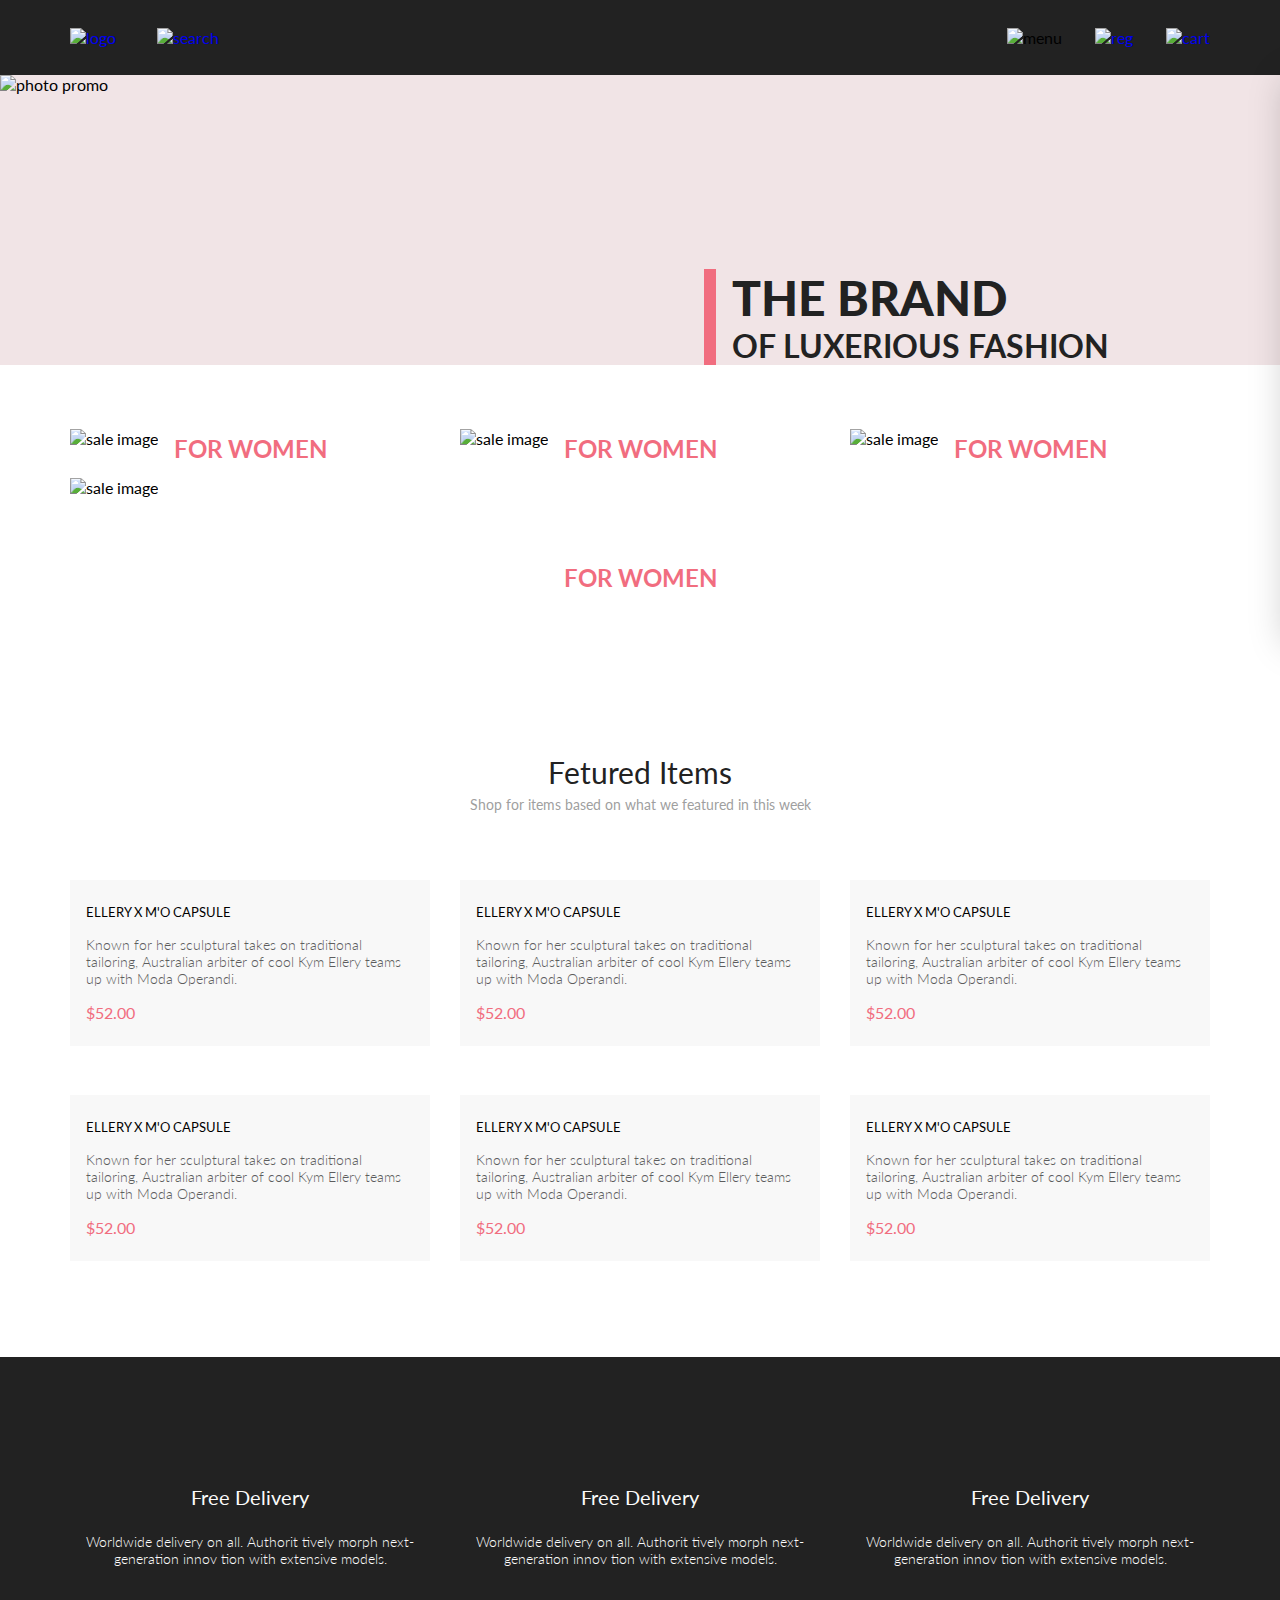
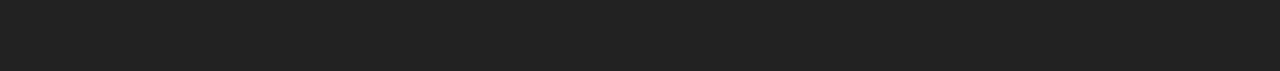
==== index.html @ c4e9d0b7 "Add files via upload" ====
<!DOCTYPE html>
<html lang="en">

<head>
    <link rel="preconnect" href="https://fonts.googleapis.com">
    <link rel="preconnect" href="https://fonts.gstatic.com" crossorigin>
    <link href="https://fonts.googleapis.com/css2?family=Lato:wght@300;400;700;900&display=swap" rel="stylesheet">
    <meta charset="UTF-8">
    <meta http-equiv="X-UA-Compatible" content="IE=edge">
    <meta name="viewport" content="width=device-width, initial-scale=1.0">
    <title>Document</title>
    <link rel="stylesheet" href="style.css">
</head>

<body>
    <div class="top">
        <header class="header center">
            <div class="header__left">
                <a href="index.html"><img src="img/logo.png" alt="logo"></a>
                <a href="#"><img src="img/search.svg" alt="search"></a>
            </div>
            <nav class="header__right">
                <label for="header__check"><img src="img/menu.svg" alt="menu"></label>
                <a class="header__link-site" href="registration.html"><img src="img/reg.svg" alt="reg"></a>
                <a class="header__link-site" href="cart.html"><img src="img/cart.svg" alt="cart"></a>
            </nav>
            <input class="header__checkbox" id="header__check" type="checkbox">
            <div class="mobile-menu">
                <div class="mobile-menu__link-site">
                    <a href="registration.html">
                        <svg width="29" height="29" viewBox="0 0 29 29" fill="none" xmlns="http://www.w3.org/2000/svg">
                            <path
                                d="M14.5 19.937C19 19.937 22.656 15.464 22.656 9.968C22.656 4.472 19 0 14.5 0C13.3631 0.0217413 12.2463 0.303398 11.2351 0.823397C10.2239 1.34339 9.34507 2.08794 8.66602 3C7.12663 4.99573 6.30819 7.45381 6.34399 9.974C6.34399 15.465 10 19.937 14.5 19.937ZM14.5 1.813C18 1.813 20.844 5.472 20.844 9.969C20.844 14.466 17.998 18.125 14.5 18.125C11.002 18.125 8.15603 14.465 8.15503 9.969C8.15403 5.473 11 1.813 14.5 1.813ZM20.844 18.125C20.6036 18.125 20.373 18.2205 20.203 18.3905C20.033 18.5605 19.9375 18.7911 19.9375 19.0315C19.9375 19.2719 20.033 19.5025 20.203 19.6725C20.373 19.8425 20.6036 19.938 20.844 19.938C22.526 19.9399 24.1386 20.6088 25.3279 21.7982C26.5172 22.9875 27.1861 24.6 27.188 26.282C27.1875 26.5221 27.0918 26.7523 26.922 26.9221C26.7522 27.0918 26.5221 27.1875 26.282 27.188H2.71997C2.47985 27.1875 2.24975 27.0918 2.07996 26.9221C1.91016 26.7523 1.81449 26.5221 1.81396 26.282C1.81608 24.6001 2.48517 22.9877 3.67444 21.7985C4.86371 20.6092 6.47608 19.9401 8.15796 19.938C8.39824 19.938 8.62868 19.8425 8.79858 19.6726C8.96849 19.5027 9.06396 19.2723 9.06396 19.032C9.06396 18.7917 8.96849 18.5613 8.79858 18.3914C8.62868 18.2215 8.39824 18.126 8.15796 18.126C5.99541 18.1279 3.92201 18.9875 2.39258 20.5164C0.863144 22.0453 0.00264777 24.1185 0 26.281C0.000794067 27.0019 0.287502 27.693 0.797241 28.2027C1.30698 28.7125 1.99811 28.9992 2.71899 29H26.282C27.0027 28.9989 27.6936 28.7121 28.2031 28.2024C28.7126 27.6927 28.9992 27.0017 29 26.281C28.9974 24.1187 28.1372 22.0457 26.6083 20.5168C25.0793 18.9878 23.0063 18.1276 20.844 18.125Z"
                                fill="black" />
                        </svg>
                    </a>
                    <a href="cart.html">
                        <svg width="32" height="29" viewBox="0 0 32 29" fill="none" xmlns="http://www.w3.org/2000/svg">
                            <path
                                d="M26.2009 29C25.5532 28.9738 24.9415 28.6948 24.4972 28.2227C24.0529 27.7506 23.8114 27.1232 23.8245 26.475C23.8376 25.8269 24.1043 25.2097 24.5673 24.7559C25.0303 24.3022 25.6527 24.048 26.301 24.048C26.9493 24.048 27.5717 24.3022 28.0347 24.7559C28.4977 25.2097 28.7644 25.8269 28.7775 26.475C28.7906 27.1232 28.549 27.7506 28.1047 28.2227C27.6604 28.6948 27.0488 28.9738 26.401 29H26.2009ZM6.75293 26.32C6.75293 25.79 6.91011 25.2718 7.20459 24.8311C7.49907 24.3904 7.91764 24.0469 8.40735 23.844C8.89705 23.6412 9.43594 23.5881 9.95581 23.6915C10.4757 23.7949 10.9532 24.0502 11.328 24.425C11.7028 24.7998 11.9581 25.2773 12.0615 25.7972C12.1649 26.317 12.1118 26.8559 11.9089 27.3456C11.7061 27.8353 11.3626 28.2539 10.9219 28.5483C10.4812 28.8428 9.96304 29 9.43298 29C9.08087 29.0003 8.73212 28.9311 8.40674 28.7966C8.08136 28.662 7.78569 28.4646 7.53662 28.2158C7.28755 27.9669 7.09001 27.6713 6.9552 27.3461C6.82039 27.0208 6.75098 26.6721 6.75098 26.32H6.75293ZM10.553 20.686C10.2935 20.6868 10.0409 20.6024 9.83411 20.4457C9.62727 20.2891 9.47758 20.0689 9.40796 19.819L4.57495 2.36401H1.18201C0.868521 2.36401 0.567859 2.23947 0.346191 2.01781C0.124523 1.79614 0 1.49549 0 1.18201C0 0.868519 0.124523 0.567873 0.346191 0.346205C0.567859 0.124537 0.868521 5.81268e-06 1.18201 5.81268e-06H5.46301C5.7225 -0.00080736 5.97504 0.0837201 6.18176 0.240568C6.38848 0.397416 6.53784 0.617884 6.60693 0.868006L11.4399 18.323H24.6179L29.001 8.27501H14.401C14.2428 8.27961 14.0854 8.25242 13.9379 8.19507C13.7904 8.13771 13.6559 8.05134 13.5424 7.94108C13.4288 7.83082 13.3386 7.69891 13.277 7.55315C13.2154 7.40739 13.1836 7.25075 13.1836 7.0925C13.1836 6.93426 13.2154 6.77762 13.277 6.63186C13.3386 6.4861 13.4288 6.35419 13.5424 6.24393C13.6559 6.13367 13.7904 6.0473 13.9379 5.98994C14.0854 5.93259 14.2428 5.90541 14.401 5.91001H30.814C31.0097 5.90996 31.2022 5.95866 31.3744 6.05172C31.5465 6.14478 31.6928 6.27926 31.7999 6.44301C31.9078 6.60729 31.9734 6.79569 31.9908 6.99145C32.0083 7.18721 31.9771 7.38424 31.9 7.565L26.495 19.977C26.4026 20.1876 26.251 20.3668 26.0585 20.4927C25.866 20.6186 25.641 20.6858 25.411 20.686H10.553Z"
                                fill="black" />
                        </svg>

                    </a>
                </div>
                <h3 class="mobile-menu__heading">MENU</h3>
                <div class="mobile-menu__box">
                    <div class="mobile-menu__item">
                        <a href="catalog.html" class="mobile-menu__title">MAN</a>
                        <ul class="mobile-menu__list">
                            <li><a class="mobile-menu__link" href="#">Accessories</a></li>
                            <li><a class="mobile-menu__link" href="#">Bags</a></li>
                            <li><a class="mobile-menu__link" href="#">Denim</a></li>
                            <li><a class="mobile-menu__link" href="#">T-Shirts</a></li>
                        </ul>
                    </div>
                    <div class="mobile-menu__item">
                        <a href="catalog.html" class="mobile-menu__title">WOMAN</a>
                        <ul class="mobile-menu__list">
                            <li><a class="mobile-menu__link" href="">Accessories</a></li>
                            <li><a class="mobile-menu__link" href="">Bags</a></li>
                            <li><a class="mobile-menu__link" href="">Denim</a></li>
                            <li><a class="mobile-menu__link" href="">T-Shirts</a></li>
                        </ul>
                    </div>
                    <div class="mobile-menu__item">
                        <a href="catalog.html" class="mobile-menu__title">KIDS</a>
                        <ul class="mobile-menu__list">
                            <li><a class="mobile-menu__link" href="">Accessories</a></li>
                            <li><a class="mobile-menu__link" href="">Bags</a></li>
                            <li><a class="mobile-menu__link" href="">Denim</a></li>
                            <li><a class="mobile-menu__link" href="">T-Shirts</a></li>
                        </ul>
                    </div>
                </div>
            </div>
        </header>
        <section class="promo">
            <div class="promo__img">
                <img src="img/promo.png" alt="photo promo">
            </div>
            <div class="promo__content">
                <div class="promo__info">
                    <h1 class="promo__title">THE BRAND</h1>
                    <h2 class="promo__heading">OF LUXERIOUS FASHION</h2>
                </div>
            </div>
        </section>
        <section class="sale center">
            <div class="sale__item">
                <img src="img/si1.jpg" alt="sale image">
                <div class="sale__content">
                    <p class="sale__text">30% OFF</p>
                    <h3 class="sale__heading">FOR WOMEN</h3>
                </div>
            </div>
            <div class="sale__item">
                <img src="img/si2.jpg" alt="sale image">
                <div class="sale__content">
                    <p class="sale__text">30% OFF</p>
                    <h3 class="sale__heading">FOR WOMEN</h3>
                </div>
            </div>
            <div class="sale__item">
                <img src="img/si3.jpg" alt="sale image">
                <div class="sale__content">
                    <p class="sale__text">30% OFF</p>
                    <h3 class="sale__heading">FOR WOMEN</h3>
                </div>
            </div>
            <div class="sale__item sale__item_big">
                <img src="img/sibig.jpg" alt="sale image">
                <div class="sale__content">
                    <p class="sale__text">30% OFF</p>
                    <h3 class="sale__heading">FOR WOMEN</h3>
                </div>
            </div>
        </section>
        <section class="product-box center">
            <h2 class="product-box__heading">Fetured Items</h2>
            <p class="product-box__text">Shop for items based on what we featured in this week</p>
            <div class="product-box__content">
                <div class="product">
                    <img class="product__img" src="img/product1.jpg" alt="">
                    <div class="product__content">
                        <a href="product.html" class="product__heading">ELLERY X M'O CAPSULE</a>
                        <p class="product__text">Known for her sculptural takes on traditional tailoring, Australian
                            arbiter
                            of cool Kym Ellery teams up with Moda Operandi.</p>
                        <p class="product__price">$52.00</p>
                    </div>
                    <a href="#" class="product__add"><svg width="27" height="25" viewBox="0 0 27 25" fill="none"
                            xmlns="http://www.w3.org/2000/svg">
                            <path
                                d="M21.9509 23.2667H21.8386C21.2294 23.2667 20.7177 22.7671 20.6735 22.1294C20.629 21.4607 21.1175 20.8785 21.7626 20.8346C21.788 20.8329 21.8145 20.832 21.8405 20.832C22.4575 20.832 22.9743 21.3219 23.0201 21.9487C23.0319 22.1971 22.9914 22.5514 22.736 22.8439L22.73 22.8507L22.7242 22.8575C22.5275 23.0912 22.2607 23.2321 21.9509 23.2667ZM8.21887 23.2604C7.5683 23.2604 7.03906 22.7174 7.03906 22.05C7.03906 21.3832 7.5683 20.8406 8.21887 20.8406C8.86945 20.8406 9.39868 21.3832 9.39868 22.05C9.39868 22.7174 8.86945 23.2604 8.21887 23.2604Z"
                                fill="white" />
                            <path
                                d="M21.876 22.2662C21.921 22.2549 21.9423 22.2339 21.96 22.2129C21.9678 22.2037 21.9756 22.1946 21.9835 22.1855C22.02 22.1438 22.0233 22.0553 22.0224 22.0105C22.0092 21.9044 21.9185 21.8315 21.8412 21.8315C21.8375 21.8315 21.8336 21.8317 21.8312 21.8318C21.7531 21.8372 21.6653 21.9409 21.6719 22.0625C21.6813 22.1793 21.7675 22.2662 21.8392 22.2662H21.876ZM8.21954 22.2599C8.31873 22.2599 8.39935 22.1655 8.39935 22.0496C8.39935 21.9341 8.31873 21.8401 8.21954 21.8401C8.12042 21.8401 8.03973 21.9341 8.03973 22.0496C8.03973 22.1655 8.12042 22.2599 8.21954 22.2599ZM21.9995 24.2662C21.9517 24.2662 21.8878 24.2662 21.8392 24.2662C20.7017 24.2662 19.7567 23.3545 19.6765 22.198C19.5964 20.9929 20.4937 19.9183 21.6953 19.8364C21.7441 19.8331 21.7928 19.8315 21.8412 19.8315C22.9799 19.8315 23.9413 20.7324 24.019 21.8884C24.0505 22.4915 23.8741 23.0612 23.4898 23.5012C23.1055 23.9575 22.5764 24.2177 21.9995 24.2662ZM8.21954 24.2599C7.01532 24.2599 6.03973 23.2709 6.03973 22.0496C6.03973 20.8291 7.01532 19.8401 8.21954 19.8401C9.42371 19.8401 10.3994 20.8291 10.3994 22.0496C10.3994 23.2709 9.42371 24.2599 8.21954 24.2599ZM21.1984 17.3938H9.13306C8.70013 17.3938 8.31586 17.1005 8.20331 16.6775L4.27753 2.24768H1.52173C0.993408 2.24768 0.560547 1.80859 0.560547 1.27039C0.560547 0.733032 0.993408 0.292969 1.52173 0.292969H4.99933C5.43134 0.292969 5.81561 0.586304 5.9281 1.01025L9.85394 15.4391H20.5576L24.1144 7.13379H12.2578C11.7286 7.13379 11.2957 6.69373 11.2957 6.15649C11.2957 5.61914 11.7286 5.17908 12.2578 5.17908H25.5886C25.9091 5.17908 26.2141 5.34192 26.3896 5.61914C26.566 5.89539 26.5984 6.23743 26.4697 6.547L22.0795 16.807C21.9193 17.1653 21.5827 17.3938 21.1984 17.3938Z"
                                fill="white" />
                            <path
                                d="M21.876 22.2662C21.921 22.2549 21.9423 22.2339 21.96 22.2129C21.9678 22.2037 21.9756 22.1946 21.9835 22.1855C22.02 22.1438 22.0233 22.0553 22.0224 22.0105C22.0092 21.9044 21.9185 21.8315 21.8412 21.8315C21.8375 21.8315 21.8336 21.8317 21.8312 21.8318C21.7531 21.8372 21.6653 21.9409 21.6719 22.0625C21.6813 22.1793 21.7675 22.2662 21.8392 22.2662H21.876ZM8.21954 22.2599C8.31873 22.2599 8.39935 22.1655 8.39935 22.0496C8.39935 21.9341 8.31873 21.8401 8.21954 21.8401C8.12042 21.8401 8.03973 21.9341 8.03973 22.0496C8.03973 22.1655 8.12042 22.2599 8.21954 22.2599ZM21.9995 24.2662C21.9517 24.2662 21.8878 24.2662 21.8392 24.2662C20.7017 24.2662 19.7567 23.3545 19.6765 22.198C19.5964 20.9929 20.4937 19.9183 21.6953 19.8364C21.7441 19.8331 21.7928 19.8315 21.8412 19.8315C22.9799 19.8315 23.9413 20.7324 24.019 21.8884C24.0505 22.4915 23.8741 23.0612 23.4898 23.5012C23.1055 23.9575 22.5764 24.2177 21.9995 24.2662ZM8.21954 24.2599C7.01532 24.2599 6.03973 23.2709 6.03973 22.0496C6.03973 20.8291 7.01532 19.8401 8.21954 19.8401C9.42371 19.8401 10.3994 20.8291 10.3994 22.0496C10.3994 23.2709 9.42371 24.2599 8.21954 24.2599ZM21.1984 17.3938H9.13306C8.70013 17.3938 8.31586 17.1005 8.20331 16.6775L4.27753 2.24768H1.52173C0.993408 2.24768 0.560547 1.80859 0.560547 1.27039C0.560547 0.733032 0.993408 0.292969 1.52173 0.292969H4.99933C5.43134 0.292969 5.81561 0.586304 5.9281 1.01025L9.85394 15.4391H20.5576L24.1144 7.13379H12.2578C11.7286 7.13379 11.2957 6.69373 11.2957 6.15649C11.2957 5.61914 11.7286 5.17908 12.2578 5.17908H25.5886C25.9091 5.17908 26.2141 5.34192 26.3896 5.61914C26.566 5.89539 26.5984 6.23743 26.4697 6.547L22.0795 16.807C21.9193 17.1653 21.5827 17.3938 21.1984 17.3938Z"
                                fill="white" />
                        </svg>
                        Add to Cart</a>
                </div>
                <div class="product">
                    <img class="product__img" src="img/product1.jpg" alt="">
                    <div class="product__content">
                        <a href="product.html" class="product__heading">ELLERY X M'O CAPSULE</a>
                        <p class="product__text">Known for her sculptural takes on traditional tailoring, Australian
                            arbiter
                            of cool Kym Ellery teams up with Moda Operandi.</p>
                        <p class="product__price">$52.00</p>
                    </div>
                    <a href="#" class="product__add"><svg width="27" height="25" viewBox="0 0 27 25" fill="none"
                            xmlns="http://www.w3.org/2000/svg">
                            <path
                                d="M21.9509 23.2667H21.8386C21.2294 23.2667 20.7177 22.7671 20.6735 22.1294C20.629 21.4607 21.1175 20.8785 21.7626 20.8346C21.788 20.8329 21.8145 20.832 21.8405 20.832C22.4575 20.832 22.9743 21.3219 23.0201 21.9487C23.0319 22.1971 22.9914 22.5514 22.736 22.8439L22.73 22.8507L22.7242 22.8575C22.5275 23.0912 22.2607 23.2321 21.9509 23.2667ZM8.21887 23.2604C7.5683 23.2604 7.03906 22.7174 7.03906 22.05C7.03906 21.3832 7.5683 20.8406 8.21887 20.8406C8.86945 20.8406 9.39868 21.3832 9.39868 22.05C9.39868 22.7174 8.86945 23.2604 8.21887 23.2604Z"
                                fill="white" />
                            <path
                                d="M21.876 22.2662C21.921 22.2549 21.9423 22.2339 21.96 22.2129C21.9678 22.2037 21.9756 22.1946 21.9835 22.1855C22.02 22.1438 22.0233 22.0553 22.0224 22.0105C22.0092 21.9044 21.9185 21.8315 21.8412 21.8315C21.8375 21.8315 21.8336 21.8317 21.8312 21.8318C21.7531 21.8372 21.6653 21.9409 21.6719 22.0625C21.6813 22.1793 21.7675 22.2662 21.8392 22.2662H21.876ZM8.21954 22.2599C8.31873 22.2599 8.39935 22.1655 8.39935 22.0496C8.39935 21.9341 8.31873 21.8401 8.21954 21.8401C8.12042 21.8401 8.03973 21.9341 8.03973 22.0496C8.03973 22.1655 8.12042 22.2599 8.21954 22.2599ZM21.9995 24.2662C21.9517 24.2662 21.8878 24.2662 21.8392 24.2662C20.7017 24.2662 19.7567 23.3545 19.6765 22.198C19.5964 20.9929 20.4937 19.9183 21.6953 19.8364C21.7441 19.8331 21.7928 19.8315 21.8412 19.8315C22.9799 19.8315 23.9413 20.7324 24.019 21.8884C24.0505 22.4915 23.8741 23.0612 23.4898 23.5012C23.1055 23.9575 22.5764 24.2177 21.9995 24.2662ZM8.21954 24.2599C7.01532 24.2599 6.03973 23.2709 6.03973 22.0496C6.03973 20.8291 7.01532 19.8401 8.21954 19.8401C9.42371 19.8401 10.3994 20.8291 10.3994 22.0496C10.3994 23.2709 9.42371 24.2599 8.21954 24.2599ZM21.1984 17.3938H9.13306C8.70013 17.3938 8.31586 17.1005 8.20331 16.6775L4.27753 2.24768H1.52173C0.993408 2.24768 0.560547 1.80859 0.560547 1.27039C0.560547 0.733032 0.993408 0.292969 1.52173 0.292969H4.99933C5.43134 0.292969 5.81561 0.586304 5.9281 1.01025L9.85394 15.4391H20.5576L24.1144 7.13379H12.2578C11.7286 7.13379 11.2957 6.69373 11.2957 6.15649C11.2957 5.61914 11.7286 5.17908 12.2578 5.17908H25.5886C25.9091 5.17908 26.2141 5.34192 26.3896 5.61914C26.566 5.89539 26.5984 6.23743 26.4697 6.547L22.0795 16.807C21.9193 17.1653 21.5827 17.3938 21.1984 17.3938Z"
                                fill="white" />
                            <path
                                d="M21.876 22.2662C21.921 22.2549 21.9423 22.2339 21.96 22.2129C21.9678 22.2037 21.9756 22.1946 21.9835 22.1855C22.02 22.1438 22.0233 22.0553 22.0224 22.0105C22.0092 21.9044 21.9185 21.8315 21.8412 21.8315C21.8375 21.8315 21.8336 21.8317 21.8312 21.8318C21.7531 21.8372 21.6653 21.9409 21.6719 22.0625C21.6813 22.1793 21.7675 22.2662 21.8392 22.2662H21.876ZM8.21954 22.2599C8.31873 22.2599 8.39935 22.1655 8.39935 22.0496C8.39935 21.9341 8.31873 21.8401 8.21954 21.8401C8.12042 21.8401 8.03973 21.9341 8.03973 22.0496C8.03973 22.1655 8.12042 22.2599 8.21954 22.2599ZM21.9995 24.2662C21.9517 24.2662 21.8878 24.2662 21.8392 24.2662C20.7017 24.2662 19.7567 23.3545 19.6765 22.198C19.5964 20.9929 20.4937 19.9183 21.6953 19.8364C21.7441 19.8331 21.7928 19.8315 21.8412 19.8315C22.9799 19.8315 23.9413 20.7324 24.019 21.8884C24.0505 22.4915 23.8741 23.0612 23.4898 23.5012C23.1055 23.9575 22.5764 24.2177 21.9995 24.2662ZM8.21954 24.2599C7.01532 24.2599 6.03973 23.2709 6.03973 22.0496C6.03973 20.8291 7.01532 19.8401 8.21954 19.8401C9.42371 19.8401 10.3994 20.8291 10.3994 22.0496C10.3994 23.2709 9.42371 24.2599 8.21954 24.2599ZM21.1984 17.3938H9.13306C8.70013 17.3938 8.31586 17.1005 8.20331 16.6775L4.27753 2.24768H1.52173C0.993408 2.24768 0.560547 1.80859 0.560547 1.27039C0.560547 0.733032 0.993408 0.292969 1.52173 0.292969H4.99933C5.43134 0.292969 5.81561 0.586304 5.9281 1.01025L9.85394 15.4391H20.5576L24.1144 7.13379H12.2578C11.7286 7.13379 11.2957 6.69373 11.2957 6.15649C11.2957 5.61914 11.7286 5.17908 12.2578 5.17908H25.5886C25.9091 5.17908 26.2141 5.34192 26.3896 5.61914C26.566 5.89539 26.5984 6.23743 26.4697 6.547L22.0795 16.807C21.9193 17.1653 21.5827 17.3938 21.1984 17.3938Z"
                                fill="white" />
                        </svg>
                        Add to Cart</a>
                </div>
                <div class="product">
                    <img class="product__img" src="img/product1.jpg" alt="">
                    <div class="product__content">
                        <a href="product.html" class="product__heading">ELLERY X M'O CAPSULE</a>
                        <p class="product__text">Known for her sculptural takes on traditional tailoring, Australian
                            arbiter
                            of cool Kym Ellery teams up with Moda Operandi.</p>
                        <p class="product__price">$52.00</p>
                    </div>
                    <a href="#" class="product__add"><svg width="27" height="25" viewBox="0 0 27 25" fill="none"
                            xmlns="http://www.w3.org/2000/svg">
                            <path
                                d="M21.9509 23.2667H21.8386C21.2294 23.2667 20.7177 22.7671 20.6735 22.1294C20.629 21.4607 21.1175 20.8785 21.7626 20.8346C21.788 20.8329 21.8145 20.832 21.8405 20.832C22.4575 20.832 22.9743 21.3219 23.0201 21.9487C23.0319 22.1971 22.9914 22.5514 22.736 22.8439L22.73 22.8507L22.7242 22.8575C22.5275 23.0912 22.2607 23.2321 21.9509 23.2667ZM8.21887 23.2604C7.5683 23.2604 7.03906 22.7174 7.03906 22.05C7.03906 21.3832 7.5683 20.8406 8.21887 20.8406C8.86945 20.8406 9.39868 21.3832 9.39868 22.05C9.39868 22.7174 8.86945 23.2604 8.21887 23.2604Z"
                                fill="white" />
                            <path
                                d="M21.876 22.2662C21.921 22.2549 21.9423 22.2339 21.96 22.2129C21.9678 22.2037 21.9756 22.1946 21.9835 22.1855C22.02 22.1438 22.0233 22.0553 22.0224 22.0105C22.0092 21.9044 21.9185 21.8315 21.8412 21.8315C21.8375 21.8315 21.8336 21.8317 21.8312 21.8318C21.7531 21.8372 21.6653 21.9409 21.6719 22.0625C21.6813 22.1793 21.7675 22.2662 21.8392 22.2662H21.876ZM8.21954 22.2599C8.31873 22.2599 8.39935 22.1655 8.39935 22.0496C8.39935 21.9341 8.31873 21.8401 8.21954 21.8401C8.12042 21.8401 8.03973 21.9341 8.03973 22.0496C8.03973 22.1655 8.12042 22.2599 8.21954 22.2599ZM21.9995 24.2662C21.9517 24.2662 21.8878 24.2662 21.8392 24.2662C20.7017 24.2662 19.7567 23.3545 19.6765 22.198C19.5964 20.9929 20.4937 19.9183 21.6953 19.8364C21.7441 19.8331 21.7928 19.8315 21.8412 19.8315C22.9799 19.8315 23.9413 20.7324 24.019 21.8884C24.0505 22.4915 23.8741 23.0612 23.4898 23.5012C23.1055 23.9575 22.5764 24.2177 21.9995 24.2662ZM8.21954 24.2599C7.01532 24.2599 6.03973 23.2709 6.03973 22.0496C6.03973 20.8291 7.01532 19.8401 8.21954 19.8401C9.42371 19.8401 10.3994 20.8291 10.3994 22.0496C10.3994 23.2709 9.42371 24.2599 8.21954 24.2599ZM21.1984 17.3938H9.13306C8.70013 17.3938 8.31586 17.1005 8.20331 16.6775L4.27753 2.24768H1.52173C0.993408 2.24768 0.560547 1.80859 0.560547 1.27039C0.560547 0.733032 0.993408 0.292969 1.52173 0.292969H4.99933C5.43134 0.292969 5.81561 0.586304 5.9281 1.01025L9.85394 15.4391H20.5576L24.1144 7.13379H12.2578C11.7286 7.13379 11.2957 6.69373 11.2957 6.15649C11.2957 5.61914 11.7286 5.17908 12.2578 5.17908H25.5886C25.9091 5.17908 26.2141 5.34192 26.3896 5.61914C26.566 5.89539 26.5984 6.23743 26.4697 6.547L22.0795 16.807C21.9193 17.1653 21.5827 17.3938 21.1984 17.3938Z"
                                fill="white" />
                            <path
                                d="M21.876 22.2662C21.921 22.2549 21.9423 22.2339 21.96 22.2129C21.9678 22.2037 21.9756 22.1946 21.9835 22.1855C22.02 22.1438 22.0233 22.0553 22.0224 22.0105C22.0092 21.9044 21.9185 21.8315 21.8412 21.8315C21.8375 21.8315 21.8336 21.8317 21.8312 21.8318C21.7531 21.8372 21.6653 21.9409 21.6719 22.0625C21.6813 22.1793 21.7675 22.2662 21.8392 22.2662H21.876ZM8.21954 22.2599C8.31873 22.2599 8.39935 22.1655 8.39935 22.0496C8.39935 21.9341 8.31873 21.8401 8.21954 21.8401C8.12042 21.8401 8.03973 21.9341 8.03973 22.0496C8.03973 22.1655 8.12042 22.2599 8.21954 22.2599ZM21.9995 24.2662C21.9517 24.2662 21.8878 24.2662 21.8392 24.2662C20.7017 24.2662 19.7567 23.3545 19.6765 22.198C19.5964 20.9929 20.4937 19.9183 21.6953 19.8364C21.7441 19.8331 21.7928 19.8315 21.8412 19.8315C22.9799 19.8315 23.9413 20.7324 24.019 21.8884C24.0505 22.4915 23.8741 23.0612 23.4898 23.5012C23.1055 23.9575 22.5764 24.2177 21.9995 24.2662ZM8.21954 24.2599C7.01532 24.2599 6.03973 23.2709 6.03973 22.0496C6.03973 20.8291 7.01532 19.8401 8.21954 19.8401C9.42371 19.8401 10.3994 20.8291 10.3994 22.0496C10.3994 23.2709 9.42371 24.2599 8.21954 24.2599ZM21.1984 17.3938H9.13306C8.70013 17.3938 8.31586 17.1005 8.20331 16.6775L4.27753 2.24768H1.52173C0.993408 2.24768 0.560547 1.80859 0.560547 1.27039C0.560547 0.733032 0.993408 0.292969 1.52173 0.292969H4.99933C5.43134 0.292969 5.81561 0.586304 5.9281 1.01025L9.85394 15.4391H20.5576L24.1144 7.13379H12.2578C11.7286 7.13379 11.2957 6.69373 11.2957 6.15649C11.2957 5.61914 11.7286 5.17908 12.2578 5.17908H25.5886C25.9091 5.17908 26.2141 5.34192 26.3896 5.61914C26.566 5.89539 26.5984 6.23743 26.4697 6.547L22.0795 16.807C21.9193 17.1653 21.5827 17.3938 21.1984 17.3938Z"
                                fill="white" />
                        </svg>
                        Add to Cart</a>
                </div>
                <div class="product">
                    <img class="product__img" src="img/product1.jpg" alt="">
                    <div class="product__content">
                        <a href="product.html" class="product__heading">ELLERY X M'O CAPSULE</a>
                        <p class="product__text">Known for her sculptural takes on traditional tailoring, Australian
                            arbiter
                            of cool Kym Ellery teams up with Moda Operandi.</p>
                        <p class="product__price">$52.00</p>
                    </div>
                    <a href="#" class="product__add"><svg width="27" height="25" viewBox="0 0 27 25" fill="none"
                            xmlns="http://www.w3.org/2000/svg">
                            <path
                                d="M21.9509 23.2667H21.8386C21.2294 23.2667 20.7177 22.7671 20.6735 22.1294C20.629 21.4607 21.1175 20.8785 21.7626 20.8346C21.788 20.8329 21.8145 20.832 21.8405 20.832C22.4575 20.832 22.9743 21.3219 23.0201 21.9487C23.0319 22.1971 22.9914 22.5514 22.736 22.8439L22.73 22.8507L22.7242 22.8575C22.5275 23.0912 22.2607 23.2321 21.9509 23.2667ZM8.21887 23.2604C7.5683 23.2604 7.03906 22.7174 7.03906 22.05C7.03906 21.3832 7.5683 20.8406 8.21887 20.8406C8.86945 20.8406 9.39868 21.3832 9.39868 22.05C9.39868 22.7174 8.86945 23.2604 8.21887 23.2604Z"
                                fill="white" />
                            <path
                                d="M21.876 22.2662C21.921 22.2549 21.9423 22.2339 21.96 22.2129C21.9678 22.2037 21.9756 22.1946 21.9835 22.1855C22.02 22.1438 22.0233 22.0553 22.0224 22.0105C22.0092 21.9044 21.9185 21.8315 21.8412 21.8315C21.8375 21.8315 21.8336 21.8317 21.8312 21.8318C21.7531 21.8372 21.6653 21.9409 21.6719 22.0625C21.6813 22.1793 21.7675 22.2662 21.8392 22.2662H21.876ZM8.21954 22.2599C8.31873 22.2599 8.39935 22.1655 8.39935 22.0496C8.39935 21.9341 8.31873 21.8401 8.21954 21.8401C8.12042 21.8401 8.03973 21.9341 8.03973 22.0496C8.03973 22.1655 8.12042 22.2599 8.21954 22.2599ZM21.9995 24.2662C21.9517 24.2662 21.8878 24.2662 21.8392 24.2662C20.7017 24.2662 19.7567 23.3545 19.6765 22.198C19.5964 20.9929 20.4937 19.9183 21.6953 19.8364C21.7441 19.8331 21.7928 19.8315 21.8412 19.8315C22.9799 19.8315 23.9413 20.7324 24.019 21.8884C24.0505 22.4915 23.8741 23.0612 23.4898 23.5012C23.1055 23.9575 22.5764 24.2177 21.9995 24.2662ZM8.21954 24.2599C7.01532 24.2599 6.03973 23.2709 6.03973 22.0496C6.03973 20.8291 7.01532 19.8401 8.21954 19.8401C9.42371 19.8401 10.3994 20.8291 10.3994 22.0496C10.3994 23.2709 9.42371 24.2599 8.21954 24.2599ZM21.1984 17.3938H9.13306C8.70013 17.3938 8.31586 17.1005 8.20331 16.6775L4.27753 2.24768H1.52173C0.993408 2.24768 0.560547 1.80859 0.560547 1.27039C0.560547 0.733032 0.993408 0.292969 1.52173 0.292969H4.99933C5.43134 0.292969 5.81561 0.586304 5.9281 1.01025L9.85394 15.4391H20.5576L24.1144 7.13379H12.2578C11.7286 7.13379 11.2957 6.69373 11.2957 6.15649C11.2957 5.61914 11.7286 5.17908 12.2578 5.17908H25.5886C25.9091 5.17908 26.2141 5.34192 26.3896 5.61914C26.566 5.89539 26.5984 6.23743 26.4697 6.547L22.0795 16.807C21.9193 17.1653 21.5827 17.3938 21.1984 17.3938Z"
                                fill="white" />
                            <path
                                d="M21.876 22.2662C21.921 22.2549 21.9423 22.2339 21.96 22.2129C21.9678 22.2037 21.9756 22.1946 21.9835 22.1855C22.02 22.1438 22.0233 22.0553 22.0224 22.0105C22.0092 21.9044 21.9185 21.8315 21.8412 21.8315C21.8375 21.8315 21.8336 21.8317 21.8312 21.8318C21.7531 21.8372 21.6653 21.9409 21.6719 22.0625C21.6813 22.1793 21.7675 22.2662 21.8392 22.2662H21.876ZM8.21954 22.2599C8.31873 22.2599 8.39935 22.1655 8.39935 22.0496C8.39935 21.9341 8.31873 21.8401 8.21954 21.8401C8.12042 21.8401 8.03973 21.9341 8.03973 22.0496C8.03973 22.1655 8.12042 22.2599 8.21954 22.2599ZM21.9995 24.2662C21.9517 24.2662 21.8878 24.2662 21.8392 24.2662C20.7017 24.2662 19.7567 23.3545 19.6765 22.198C19.5964 20.9929 20.4937 19.9183 21.6953 19.8364C21.7441 19.8331 21.7928 19.8315 21.8412 19.8315C22.9799 19.8315 23.9413 20.7324 24.019 21.8884C24.0505 22.4915 23.8741 23.0612 23.4898 23.5012C23.1055 23.9575 22.5764 24.2177 21.9995 24.2662ZM8.21954 24.2599C7.01532 24.2599 6.03973 23.2709 6.03973 22.0496C6.03973 20.8291 7.01532 19.8401 8.21954 19.8401C9.42371 19.8401 10.3994 20.8291 10.3994 22.0496C10.3994 23.2709 9.42371 24.2599 8.21954 24.2599ZM21.1984 17.3938H9.13306C8.70013 17.3938 8.31586 17.1005 8.20331 16.6775L4.27753 2.24768H1.52173C0.993408 2.24768 0.560547 1.80859 0.560547 1.27039C0.560547 0.733032 0.993408 0.292969 1.52173 0.292969H4.99933C5.43134 0.292969 5.81561 0.586304 5.9281 1.01025L9.85394 15.4391H20.5576L24.1144 7.13379H12.2578C11.7286 7.13379 11.2957 6.69373 11.2957 6.15649C11.2957 5.61914 11.7286 5.17908 12.2578 5.17908H25.5886C25.9091 5.17908 26.2141 5.34192 26.3896 5.61914C26.566 5.89539 26.5984 6.23743 26.4697 6.547L22.0795 16.807C21.9193 17.1653 21.5827 17.3938 21.1984 17.3938Z"
                                fill="white" />
                        </svg>
                        Add to Cart</a>
                </div>
                <div class="product">
                    <img class="product__img" src="img/product1.jpg" alt="">
                    <div class="product__content">
                        <a href="product.html" class="product__heading">ELLERY X M'O CAPSULE</a>
                        <p class="product__text">Known for her sculptural takes on traditional tailoring, Australian
                            arbiter
                            of cool Kym Ellery teams up with Moda Operandi.</p>
                        <p class="product__price">$52.00</p>
                    </div>
                    <a href="#" class="product__add"><svg width="27" height="25" viewBox="0 0 27 25" fill="none"
                            xmlns="http://www.w3.org/2000/svg">
                            <path
                                d="M21.9509 23.2667H21.8386C21.2294 23.2667 20.7177 22.7671 20.6735 22.1294C20.629 21.4607 21.1175 20.8785 21.7626 20.8346C21.788 20.8329 21.8145 20.832 21.8405 20.832C22.4575 20.832 22.9743 21.3219 23.0201 21.9487C23.0319 22.1971 22.9914 22.5514 22.736 22.8439L22.73 22.8507L22.7242 22.8575C22.5275 23.0912 22.2607 23.2321 21.9509 23.2667ZM8.21887 23.2604C7.5683 23.2604 7.03906 22.7174 7.03906 22.05C7.03906 21.3832 7.5683 20.8406 8.21887 20.8406C8.86945 20.8406 9.39868 21.3832 9.39868 22.05C9.39868 22.7174 8.86945 23.2604 8.21887 23.2604Z"
                                fill="white" />
                            <path
                                d="M21.876 22.2662C21.921 22.2549 21.9423 22.2339 21.96 22.2129C21.9678 22.2037 21.9756 22.1946 21.9835 22.1855C22.02 22.1438 22.0233 22.0553 22.0224 22.0105C22.0092 21.9044 21.9185 21.8315 21.8412 21.8315C21.8375 21.8315 21.8336 21.8317 21.8312 21.8318C21.7531 21.8372 21.6653 21.9409 21.6719 22.0625C21.6813 22.1793 21.7675 22.2662 21.8392 22.2662H21.876ZM8.21954 22.2599C8.31873 22.2599 8.39935 22.1655 8.39935 22.0496C8.39935 21.9341 8.31873 21.8401 8.21954 21.8401C8.12042 21.8401 8.03973 21.9341 8.03973 22.0496C8.03973 22.1655 8.12042 22.2599 8.21954 22.2599ZM21.9995 24.2662C21.9517 24.2662 21.8878 24.2662 21.8392 24.2662C20.7017 24.2662 19.7567 23.3545 19.6765 22.198C19.5964 20.9929 20.4937 19.9183 21.6953 19.8364C21.7441 19.8331 21.7928 19.8315 21.8412 19.8315C22.9799 19.8315 23.9413 20.7324 24.019 21.8884C24.0505 22.4915 23.8741 23.0612 23.4898 23.5012C23.1055 23.9575 22.5764 24.2177 21.9995 24.2662ZM8.21954 24.2599C7.01532 24.2599 6.03973 23.2709 6.03973 22.0496C6.03973 20.8291 7.01532 19.8401 8.21954 19.8401C9.42371 19.8401 10.3994 20.8291 10.3994 22.0496C10.3994 23.2709 9.42371 24.2599 8.21954 24.2599ZM21.1984 17.3938H9.13306C8.70013 17.3938 8.31586 17.1005 8.20331 16.6775L4.27753 2.24768H1.52173C0.993408 2.24768 0.560547 1.80859 0.560547 1.27039C0.560547 0.733032 0.993408 0.292969 1.52173 0.292969H4.99933C5.43134 0.292969 5.81561 0.586304 5.9281 1.01025L9.85394 15.4391H20.5576L24.1144 7.13379H12.2578C11.7286 7.13379 11.2957 6.69373 11.2957 6.15649C11.2957 5.61914 11.7286 5.17908 12.2578 5.17908H25.5886C25.9091 5.17908 26.2141 5.34192 26.3896 5.61914C26.566 5.89539 26.5984 6.23743 26.4697 6.547L22.0795 16.807C21.9193 17.1653 21.5827 17.3938 21.1984 17.3938Z"
                                fill="white" />
                            <path
                                d="M21.876 22.2662C21.921 22.2549 21.9423 22.2339 21.96 22.2129C21.9678 22.2037 21.9756 22.1946 21.9835 22.1855C22.02 22.1438 22.0233 22.0553 22.0224 22.0105C22.0092 21.9044 21.9185 21.8315 21.8412 21.8315C21.8375 21.8315 21.8336 21.8317 21.8312 21.8318C21.7531 21.8372 21.6653 21.9409 21.6719 22.0625C21.6813 22.1793 21.7675 22.2662 21.8392 22.2662H21.876ZM8.21954 22.2599C8.31873 22.2599 8.39935 22.1655 8.39935 22.0496C8.39935 21.9341 8.31873 21.8401 8.21954 21.8401C8.12042 21.8401 8.03973 21.9341 8.03973 22.0496C8.03973 22.1655 8.12042 22.2599 8.21954 22.2599ZM21.9995 24.2662C21.9517 24.2662 21.8878 24.2662 21.8392 24.2662C20.7017 24.2662 19.7567 23.3545 19.6765 22.198C19.5964 20.9929 20.4937 19.9183 21.6953 19.8364C21.7441 19.8331 21.7928 19.8315 21.8412 19.8315C22.9799 19.8315 23.9413 20.7324 24.019 21.8884C24.0505 22.4915 23.8741 23.0612 23.4898 23.5012C23.1055 23.9575 22.5764 24.2177 21.9995 24.2662ZM8.21954 24.2599C7.01532 24.2599 6.03973 23.2709 6.03973 22.0496C6.03973 20.8291 7.01532 19.8401 8.21954 19.8401C9.42371 19.8401 10.3994 20.8291 10.3994 22.0496C10.3994 23.2709 9.42371 24.2599 8.21954 24.2599ZM21.1984 17.3938H9.13306C8.70013 17.3938 8.31586 17.1005 8.20331 16.6775L4.27753 2.24768H1.52173C0.993408 2.24768 0.560547 1.80859 0.560547 1.27039C0.560547 0.733032 0.993408 0.292969 1.52173 0.292969H4.99933C5.43134 0.292969 5.81561 0.586304 5.9281 1.01025L9.85394 15.4391H20.5576L24.1144 7.13379H12.2578C11.7286 7.13379 11.2957 6.69373 11.2957 6.15649C11.2957 5.61914 11.7286 5.17908 12.2578 5.17908H25.5886C25.9091 5.17908 26.2141 5.34192 26.3896 5.61914C26.566 5.89539 26.5984 6.23743 26.4697 6.547L22.0795 16.807C21.9193 17.1653 21.5827 17.3938 21.1984 17.3938Z"
                                fill="white" />
                        </svg>
                        Add to Cart</a>
                </div>
                <div class="product">
                    <img class="product__img" src="img/product1.jpg" alt="">
                    <div class="product__content">
                        <a href="product.html" class="product__heading">ELLERY X M'O CAPSULE</a>
                        <p class="product__text">Known for her sculptural takes on traditional tailoring, Australian
                            arbiter
                            of cool Kym Ellery teams up with Moda Operandi.</p>
                        <p class="product__price">$52.00</p>
                    </div>
                    <a href="#" class="product__add"><svg width="27" height="25" viewBox="0 0 27 25" fill="none"
                            xmlns="http://www.w3.org/2000/svg">
                            <path
                                d="M21.9509 23.2667H21.8386C21.2294 23.2667 20.7177 22.7671 20.6735 22.1294C20.629 21.4607 21.1175 20.8785 21.7626 20.8346C21.788 20.8329 21.8145 20.832 21.8405 20.832C22.4575 20.832 22.9743 21.3219 23.0201 21.9487C23.0319 22.1971 22.9914 22.5514 22.736 22.8439L22.73 22.8507L22.7242 22.8575C22.5275 23.0912 22.2607 23.2321 21.9509 23.2667ZM8.21887 23.2604C7.5683 23.2604 7.03906 22.7174 7.03906 22.05C7.03906 21.3832 7.5683 20.8406 8.21887 20.8406C8.86945 20.8406 9.39868 21.3832 9.39868 22.05C9.39868 22.7174 8.86945 23.2604 8.21887 23.2604Z"
                                fill="white" />
                            <path
                                d="M21.876 22.2662C21.921 22.2549 21.9423 22.2339 21.96 22.2129C21.9678 22.2037 21.9756 22.1946 21.9835 22.1855C22.02 22.1438 22.0233 22.0553 22.0224 22.0105C22.0092 21.9044 21.9185 21.8315 21.8412 21.8315C21.8375 21.8315 21.8336 21.8317 21.8312 21.8318C21.7531 21.8372 21.6653 21.9409 21.6719 22.0625C21.6813 22.1793 21.7675 22.2662 21.8392 22.2662H21.876ZM8.21954 22.2599C8.31873 22.2599 8.39935 22.1655 8.39935 22.0496C8.39935 21.9341 8.31873 21.8401 8.21954 21.8401C8.12042 21.8401 8.03973 21.9341 8.03973 22.0496C8.03973 22.1655 8.12042 22.2599 8.21954 22.2599ZM21.9995 24.2662C21.9517 24.2662 21.8878 24.2662 21.8392 24.2662C20.7017 24.2662 19.7567 23.3545 19.6765 22.198C19.5964 20.9929 20.4937 19.9183 21.6953 19.8364C21.7441 19.8331 21.7928 19.8315 21.8412 19.8315C22.9799 19.8315 23.9413 20.7324 24.019 21.8884C24.0505 22.4915 23.8741 23.0612 23.4898 23.5012C23.1055 23.9575 22.5764 24.2177 21.9995 24.2662ZM8.21954 24.2599C7.01532 24.2599 6.03973 23.2709 6.03973 22.0496C6.03973 20.8291 7.01532 19.8401 8.21954 19.8401C9.42371 19.8401 10.3994 20.8291 10.3994 22.0496C10.3994 23.2709 9.42371 24.2599 8.21954 24.2599ZM21.1984 17.3938H9.13306C8.70013 17.3938 8.31586 17.1005 8.20331 16.6775L4.27753 2.24768H1.52173C0.993408 2.24768 0.560547 1.80859 0.560547 1.27039C0.560547 0.733032 0.993408 0.292969 1.52173 0.292969H4.99933C5.43134 0.292969 5.81561 0.586304 5.9281 1.01025L9.85394 15.4391H20.5576L24.1144 7.13379H12.2578C11.7286 7.13379 11.2957 6.69373 11.2957 6.15649C11.2957 5.61914 11.7286 5.17908 12.2578 5.17908H25.5886C25.9091 5.17908 26.2141 5.34192 26.3896 5.61914C26.566 5.89539 26.5984 6.23743 26.4697 6.547L22.0795 16.807C21.9193 17.1653 21.5827 17.3938 21.1984 17.3938Z"
                                fill="white" />
                            <path
                                d="M21.876 22.2662C21.921 22.2549 21.9423 22.2339 21.96 22.2129C21.9678 22.2037 21.9756 22.1946 21.9835 22.1855C22.02 22.1438 22.0233 22.0553 22.0224 22.0105C22.0092 21.9044 21.9185 21.8315 21.8412 21.8315C21.8375 21.8315 21.8336 21.8317 21.8312 21.8318C21.7531 21.8372 21.6653 21.9409 21.6719 22.0625C21.6813 22.1793 21.7675 22.2662 21.8392 22.2662H21.876ZM8.21954 22.2599C8.31873 22.2599 8.39935 22.1655 8.39935 22.0496C8.39935 21.9341 8.31873 21.8401 8.21954 21.8401C8.12042 21.8401 8.03973 21.9341 8.03973 22.0496C8.03973 22.1655 8.12042 22.2599 8.21954 22.2599ZM21.9995 24.2662C21.9517 24.2662 21.8878 24.2662 21.8392 24.2662C20.7017 24.2662 19.7567 23.3545 19.6765 22.198C19.5964 20.9929 20.4937 19.9183 21.6953 19.8364C21.7441 19.8331 21.7928 19.8315 21.8412 19.8315C22.9799 19.8315 23.9413 20.7324 24.019 21.8884C24.0505 22.4915 23.8741 23.0612 23.4898 23.5012C23.1055 23.9575 22.5764 24.2177 21.9995 24.2662ZM8.21954 24.2599C7.01532 24.2599 6.03973 23.2709 6.03973 22.0496C6.03973 20.8291 7.01532 19.8401 8.21954 19.8401C9.42371 19.8401 10.3994 20.8291 10.3994 22.0496C10.3994 23.2709 9.42371 24.2599 8.21954 24.2599ZM21.1984 17.3938H9.13306C8.70013 17.3938 8.31586 17.1005 8.20331 16.6775L4.27753 2.24768H1.52173C0.993408 2.24768 0.560547 1.80859 0.560547 1.27039C0.560547 0.733032 0.993408 0.292969 1.52173 0.292969H4.99933C5.43134 0.292969 5.81561 0.586304 5.9281 1.01025L9.85394 15.4391H20.5576L24.1144 7.13379H12.2578C11.7286 7.13379 11.2957 6.69373 11.2957 6.15649C11.2957 5.61914 11.7286 5.17908 12.2578 5.17908H25.5886C25.9091 5.17908 26.2141 5.34192 26.3896 5.61914C26.566 5.89539 26.5984 6.23743 26.4697 6.547L22.0795 16.807C21.9193 17.1653 21.5827 17.3938 21.1984 17.3938Z"
                                fill="white" />
                        </svg>
                        Add to Cart</a>
                </div>
            </div>
        </section>
        <div class="advantages center">
            <article class="advantages__item">
                <img class="advantages__img" src="img/advantages-img.svg" alt="">
                <h3 class="advantages__heading">Free Delivery</h3>
                <p class="advantages__text">
                    Worldwide delivery on all. Authorit tively morph next-generation innov tion with extensive models.
                </p>
            </article>
            <article class="advantages__item">
                <img class="advantages__img" src="img/advantages-img.svg" alt="">
                <h3 class="advantages__heading">Free Delivery</h3>
                <p class="advantages__text">
                    Worldwide delivery on all. Authorit tively morph next-generation innov tion with extensive models.
                </p>
            </article>
            <article class="advantages__item">
                <img class="advantages__img" src="img/advantages-img.svg" alt="">
                <h3 class="advantages__heading">Free Delivery</h3>
                <p class="advantages__text">
                    Worldwide delivery on all. Authorit tively morph next-generation innov tion with extensive models.
                </p>
            </article>
        </div>
    </div>
</body>

</html>
---- style.css ----
* {
    margin: 0;
    padding: 0;
}

body {
    font-family: 'Lato', sans-serif;
}

img {
    max-width: 100%;
}

a {
    text-decoration: none;
}

summary {
    display: block;
}

summary::-webkit-details-marker {
    display: none;
}

.center {
    padding-left: calc(50% - 570px);
    padding-right: calc(50% - 570px);
}

.top {
    position: relative;
    overflow: hidden;
}

.header {
    min-height: 75px;
    background: #222222;
    display: -webkit-box;
    display: -ms-flexbox;
    display: flex;
    -webkit-box-orient: horizontal;
    -webkit-box-direction: normal;
    -ms-flex-direction: row;
    flex-direction: row;
    -ms-flex-wrap: wrap;
    flex-wrap: wrap;
    -webkit-box-pack: justify;
    -ms-flex-pack: justify;
    justify-content: space-between;
    -webkit-box-align: center;
    -ms-flex-align: center;
    align-items: center;
}

.header__left {
    display: -webkit-box;
    display: -ms-flexbox;
    display: flex;
    -webkit-box-align: center;
    -ms-flex-align: center;
    align-items: center;
    gap: 41px;
}

.header__right {
    display: -webkit-box;
    display: -ms-flexbox;
    display: flex;
    -webkit-box-align: center;
    -ms-flex-align: center;
    align-items: center;
    gap: 33px;
}

.header__checkbox {
    position: absolute;
    visibility: hidden;
    left: -9999999px;
}

.header__checkbox:checked~.mobile-menu {
    right: 0;
}

.mobile-menu {
    position: absolute;
    top: 75px;
    right: -232px;
    z-index: 1;
    -webkit-transition: right 0.6s;
    transition: right 0.6s;
    width: 232px;
    background: #FFFFFF;
    -webkit-box-shadow: 6px 4px 35px rgba(0, 0, 0, 0.21);
    box-shadow: 6px 4px 35px rgba(0, 0, 0, 0.21);
    padding: 32px;
    -webkit-box-sizing: border-box;
    box-sizing: border-box;
}

.mobile-menu__link-site {
    -webkit-box-align: center;
    -ms-flex-align: center;
    align-items: center;
    -ms-flex-pack: distribute;
    justify-content: space-around;
    background-color: #e8e8e8;
    padding: 8px;
    border-radius: 10px;
    margin-bottom: 24px;
    display: none;
}

.mobile-menu__heading {
    font-style: normal;
    font-weight: 700;
    font-size: 14px;
    line-height: 17px;
    color: #000000;
}

.mobile-menu__link {
    font-style: normal;
    font-weight: 400;
    font-size: 14px;
    line-height: 17px;
    color: #6F6E6E;
}

.mobile-menu__link:hover {
    color: #F16D7F;
}

.mobile-menu__title {
    font-style: normal;
    font-weight: 400;
    font-size: 14px;
    line-height: 17px;
    color: #F16D7F;
}

.mobile-menu__list {
    list-style-type: none;
    padding-left: 21px;
    display: -webkit-box;
    display: -ms-flexbox;
    display: flex;
    -webkit-box-orient: vertical;
    -webkit-box-direction: normal;
    -ms-flex-direction: column;
    flex-direction: column;
    gap: 11px;
    margin-top: 12px;
}

.mobile-menu__box {
    display: -webkit-box;
    display: -ms-flexbox;
    display: flex;
    -webkit-box-orient: vertical;
    -webkit-box-direction: normal;
    -ms-flex-direction: column;
    flex-direction: column;
    gap: 20px;
    margin-top: 24px;
}

.promo {
    display: -webkit-box;
    display: -ms-flexbox;
    display: flex;
    background: #F1E4E6;
    padding-left: calc(50% - 800px);
    padding-right: calc(50% - 800px);
}

.promo__img {
    width: 50%;
}

.promo__info {
    border-left: 12px solid #F16D7F;
    padding-left: 16px;
    margin-top: 48%;
}

.promo__title {
    font-style: normal;
    font-weight: 900;
    font-size: 48px;
    line-height: 58px;
    color: #222222;
}

.promo__heading {
    font-style: normal;
    font-weight: 700;
    font-size: 32px;
    line-height: 38px;
    color: #222222;
}

.promo__content {
    padding-left: 64px;
}

.sale {
    display: -ms-grid;
    display: grid;
    gap: 30px;
    grid-template-columns: repeat(3, 1fr);
    padding-top: 64px;
    padding-bottom: 96px;
}

.sale__item {
    position: relative;
}

.sale__content {
    position: absolute;
    width: 100%;
    height: 100%;
    top: 0;
    left: 0;
    display: -webkit-box;
    display: -ms-flexbox;
    display: flex;
    -webkit-box-orient: vertical;
    -webkit-box-direction: normal;
    -ms-flex-direction: column;
    flex-direction: column;
    -webkit-box-pack: center;
    -ms-flex-pack: center;
    justify-content: center;
    -webkit-box-align: center;
    -ms-flex-align: center;
    align-items: center;
}

.sale__item_big {
    min-height: 180px;
    grid-column: 1 / -1;
}

.sale__text {
    font-style: normal;
    font-weight: 400;
    font-size: 16px;
    line-height: 19px;
    text-align: center;
    color: #FFFFFF;
}

.sale__heading {
    font-style: normal;
    font-weight: 700;
    font-size: 24px;
    line-height: 29px;
    text-align: center;
    color: #F16D7F;
}

.product-box {
    padding-bottom: 96px;
}

.product-box__heading {
    font-style: normal;
    font-weight: 400;
    font-size: 30px;
    line-height: 36px;
    text-align: center;
    color: #222222;
}

.product-box__text {
    font-style: normal;
    font-weight: 400;
    font-size: 14px;
    line-height: 17px;
    text-align: center;
    margin-top: 6px;
    color: #9F9F9F;
}

.product-box__content {
    margin-top: 48px;
    display: -ms-grid;
    display: grid;
    -ms-grid-columns: (360px)[auto-fit];
    grid-template-columns: repeat(auto-fit, 360px);
    -webkit-box-pack: center;
    -ms-flex-pack: center;
    justify-content: center;
    gap: 30px;
}

.product {
    position: relative;
}

.product:hover .product__img {
    -webkit-filter: brightness(0.5);
    filter: brightness(0.5);
}

.product:hover .product__add {
    display: -webkit-box;
    display: -ms-flexbox;
    display: flex;
}

.product__img {
    width: 100%;
}

.product__add {
    position: absolute;
    top: 188px;
    left: 111px;
    border: 1px solid #fff;
    width: 139px;
    height: 44px;
    font-style: normal;
    font-weight: 400;
    font-size: 14px;
    line-height: 17px;
    display: none;
    -webkit-box-align: center;
    -ms-flex-align: center;
    align-items: center;
    -webkit-box-pack: center;
    -ms-flex-pack: center;
    justify-content: center;
    gap: 11px;
    color: #FFFFFF;
}

.product__add:hover {
    -webkit-box-shadow: 0 0 5px #fff;
    box-shadow: 0 0 5px #fff;
}

.product__add:hover svg path {
    fill: #F16D7F;
}

.product__content {
    background: #F8F8F8;
    display: -webkit-box;
    display: -ms-flexbox;
    display: flex;
    -webkit-box-orient: vertical;
    -webkit-box-direction: normal;
    -ms-flex-direction: column;
    flex-direction: column;
    -webkit-box-pack: center;
    -ms-flex-pack: center;
    justify-content: center;
    -webkit-box-align: start;
    -ms-flex-align: start;
    align-items: flex-start;
    padding: 24px 16px;
    gap: 16px;
}

.product__heading {
    font-style: normal;
    font-weight: 400;
    font-size: 13px;
    line-height: 16px;
    color: #000000;
}

.product__text {
    font-style: normal;
    font-weight: 300;
    font-size: 14px;
    line-height: 17px;
    color: #5D5D5D;
}

.product__price {
    font-style: normal;
    font-weight: 400;
    font-size: 16px;
    line-height: 19px;
    color: #F16D7F;
}

.advantages {
    background-color: #222222;
    padding-top: 104px;
    padding-bottom: 104px;
    display: -webkit-box;
    display: -ms-flexbox;
    display: flex;
    -webkit-box-orient: horizontal;
    -webkit-box-direction: normal;
    -ms-flex-direction: row;
    flex-direction: row;
    -ms-flex-wrap: wrap;
    flex-wrap: wrap;
    -webkit-box-pack: center;
    -ms-flex-pack: center;
    justify-content: center;
    gap: 30px;
}

.advantages__item {
    width: 360px;
    display: -webkit-box;
    display: -ms-flexbox;
    display: flex;
    -webkit-box-orient: vertical;
    -webkit-box-direction: normal;
    -ms-flex-direction: column;
    flex-direction: column;
    -webkit-box-align: center;
    -ms-flex-align: center;
    align-items: center;
    gap: 24px;
}

.advantages__heading {
    font-style: normal;
    font-weight: 400;
    font-size: 20px;
    line-height: 24px;
    color: #FBFBFB;
}

.advantages__text {
    font-style: normal;
    font-weight: 300;
    font-size: 14px;
    line-height: 17px;
    text-align: center;
    color: #FBFBFB;
}

.head {
    min-height: 148px;
    background: #F8F3F4;
    display: -webkit-box;
    display: -ms-flexbox;
    display: flex;
    -webkit-box-align: center;
    -ms-flex-align: center;
    align-items: center;
    -webkit-box-pack: justify;
    -ms-flex-pack: justify;
    justify-content: space-between;
}

.head__heading {
    font-style: normal;
    font-weight: 400;
    font-size: 24px;
    line-height: 29px;
    color: #F16D7F;
}

.breadcrumb {
    display: -webkit-box;
    display: -ms-flexbox;
    display: flex;
}

.breadcrumb__box-link:last-child .breadcrumb__link {
    font-weight: 700;
    color: #F16D7F;
}

.breadcrumb__box-link:not(:last-child)::after {
    content: '/';
    padding-left: 8px;
    padding-right: 8px;
    font-style: normal;
    font-weight: 300;
    font-size: 14px;
    line-height: 17px;
    color: #636363;
}

.breadcrumb__link {
    font-style: normal;
    font-weight: 300;
    font-size: 14px;
    line-height: 17px;
    color: #636363;
}

.breadcrumb__link:hover {
    color: #F16D7F;
}

.filter {
    width: 100%;
    padding: 13px 16px 16px;
    -webkit-box-sizing: border-box;
    box-sizing: border-box;
    position: absolute;
    z-index: 1;
}

.filter-box {
    position: relative;
    height: 40px;
    width: 360px;
}

.filter__link {
    font-style: normal;
    font-weight: 400;
    font-size: 14px;
    line-height: 17px;
    color: #6F6E6E;
}

.filter__link:hover {
    color: #F16D7F;
}

.filter__box {
    display: -webkit-box;
    display: -ms-flexbox;
    display: flex;
    -webkit-box-orient: vertical;
    -webkit-box-direction: normal;
    -ms-flex-direction: column;
    flex-direction: column;
    padding: 24px 16px;
    gap: 11px;
}

.filter-sort {
    padding-top: 39px;
    display: -webkit-box;
    display: -ms-flexbox;
    display: flex;
    gap: 30px;
}

.filter__summary {
    display: -webkit-box;
    display: -ms-flexbox;
    display: flex;
    gap: 11px;
    -webkit-box-align: center;
    -ms-flex-align: center;
    align-items: center;
}

.filter[open] {
    background: #FFFFFF;
    -webkit-box-shadow: 6px 4px 35px rgba(0, 0, 0, 0.21);
    box-shadow: 6px 4px 35px rgba(0, 0, 0, 0.21);
}

.filter[open] .filter__summary {
    color: #F16D7F;
}

.filter[open] .filter__img path {
    fill: #F16D7F;
}

.filter__category {
    margin-top: 16px;
}

.filter__category-summary {
    font-style: normal;
    font-weight: 400;
    font-size: 14px;
    line-height: 17px;
    color: #6F6E6E;
    padding: 8px 11px 11px;
    border-left: 5px solid #F16D7F;
    border-bottom: 1px solid #EBEBEB;
}

.filter__category[open] .filter__category-summary {
    color: #F16D7F;
}

.sort {
    display: -webkit-box;
    display: -ms-flexbox;
    display: flex;
    gap: 28px;
    -webkit-box-align: center;
    -ms-flex-align: center;
    align-items: center;
}

.sort__details {
    position: relative;
}

.sort__summary {
    display: -webkit-box;
    display: -ms-flexbox;
    display: flex;
    -webkit-box-align: center;
    -ms-flex-align: center;
    align-items: center;
    gap: 10px;
}

.sort__content {
    position: absolute;
    display: -webkit-box;
    display: -ms-flexbox;
    display: flex;
    -webkit-box-orient: vertical;
    -webkit-box-direction: normal;
    -ms-flex-direction: column;
    flex-direction: column;
    gap: 6px;
    width: 79px;
    padding: 7px 9px 11px;
    background: #FFFFFF;
    -webkit-box-shadow: 6px 4px 35px rgba(0, 0, 0, 0.21);
    box-shadow: 6px 4px 35px rgba(0, 0, 0, 0.21);
    z-index: 1;
    top: 22px;
    left: -9px;
}

.button {
    width: 212px;
    height: 48px;
    display: -webkit-box;
    display: -ms-flexbox;
    display: flex;
    border: 1px solid #F16D7F;
    font-style: normal;
    font-weight: 400;
    font-size: 16px;
    line-height: 19px;
    color: #F16D7F;
    font-style: normal;
    font-weight: 400;
    font-size: 16px;
    line-height: 19px;
    color: #F16D7F;
    -webkit-box-pack: center;
    -ms-flex-pack: center;
    justify-content: center;
    -webkit-box-align: center;
    -ms-flex-align: center;
    align-items: center;
    gap: 22px;
    -webkit-transition: all 1s;
    transition: all 1s;
}

.button:hover {
    -webkit-transform: rotate(1720deg);
    transform: rotate(1720deg);
    color: #fff;
    background-color: #F16D7F;
}

.button:hover path {
    fill: white;
}

.slider {
    height: 777px;
    position: relative;
    background: #F7F7F7;
    display: -webkit-box;
    display: -ms-flexbox;
    display: flex;
    -webkit-box-pack: center;
    -ms-flex-pack: center;
    justify-content: center;
    -webkit-box-align: center;
    -ms-flex-align: center;
    align-items: center;
}

.slider__arrow {
    background: rgba(42, 42, 42, 0.15);
    display: -webkit-box;
    display: -ms-flexbox;
    display: flex;
    -webkit-box-pack: center;
    -ms-flex-pack: center;
    justify-content: center;
    -webkit-box-align: center;
    -ms-flex-align: center;
    align-items: center;
    width: 47px;
    height: 47px;
    position: absolute;
    top: 365px;
}

.slider__arrow:hover path {
    fill: #F16D7F;
}

.slider__arrow_left {
    left: 0;
}

.slider__arrow_right {
    right: 0;
}

.content {
    background-color: #fff;
    border: 1px solid #EAEAEA;
    padding-top: 64px;
    padding-bottom: 64px;
    max-width: 1140px;
    margin: -65px auto 0;
    position: relative;
    z-index: 10;
    display: -webkit-box;
    display: -ms-flexbox;
    display: flex;
    -webkit-box-orient: vertical;
    -webkit-box-direction: normal;
    -ms-flex-direction: column;
    flex-direction: column;
    -webkit-box-align: center;
    -ms-flex-align: center;
    align-items: center;
}

@media (max-width: 1024px) {
    .center {
        padding-left: calc(50% - 368px);
        padding-right: calc(50% - 368px);
    }
    .promo__content {
        padding-left: 39px;
    }
    .header__left {
        padding-left: 16px;
    }
    .header__right {
        padding-right: 16px;
    }
    .promo__title {
        font-size: 44px;
        line-height: 53px;
    }
    .promo__heading {
        font-size: 24px;
        line-height: 29px;
    }
    .sale__item_big {
        min-height: 116px;
    }
    .product-box__content {
        gap: 16px;
    }
}

@media (max-width: 767px) {
    .header__link-site {
        display: none;
    }
    .promo {
        height: 363px;
    }
    .promo__img {
        display: none;
    }
    .promo__content {
        padding: 0;
        margin: 0 auto;
    }
    .promo__title {
        font-size: 38px;
        line-height: 46px;
    }
    .promo__heading {
        font-size: 20px;
        line-height: 24px;
    }
    .sale {
        display: flex;
        flex-wrap: wrap;
        justify-content: center;
        gap: 32px;
        padding-bottom: 64px;
    }
    .sale__item {
        max-width: 343px;
    }
    .sale__item_big img {
        width: 100%;
        height: 100%;
        object-fit: cover;
    }
}
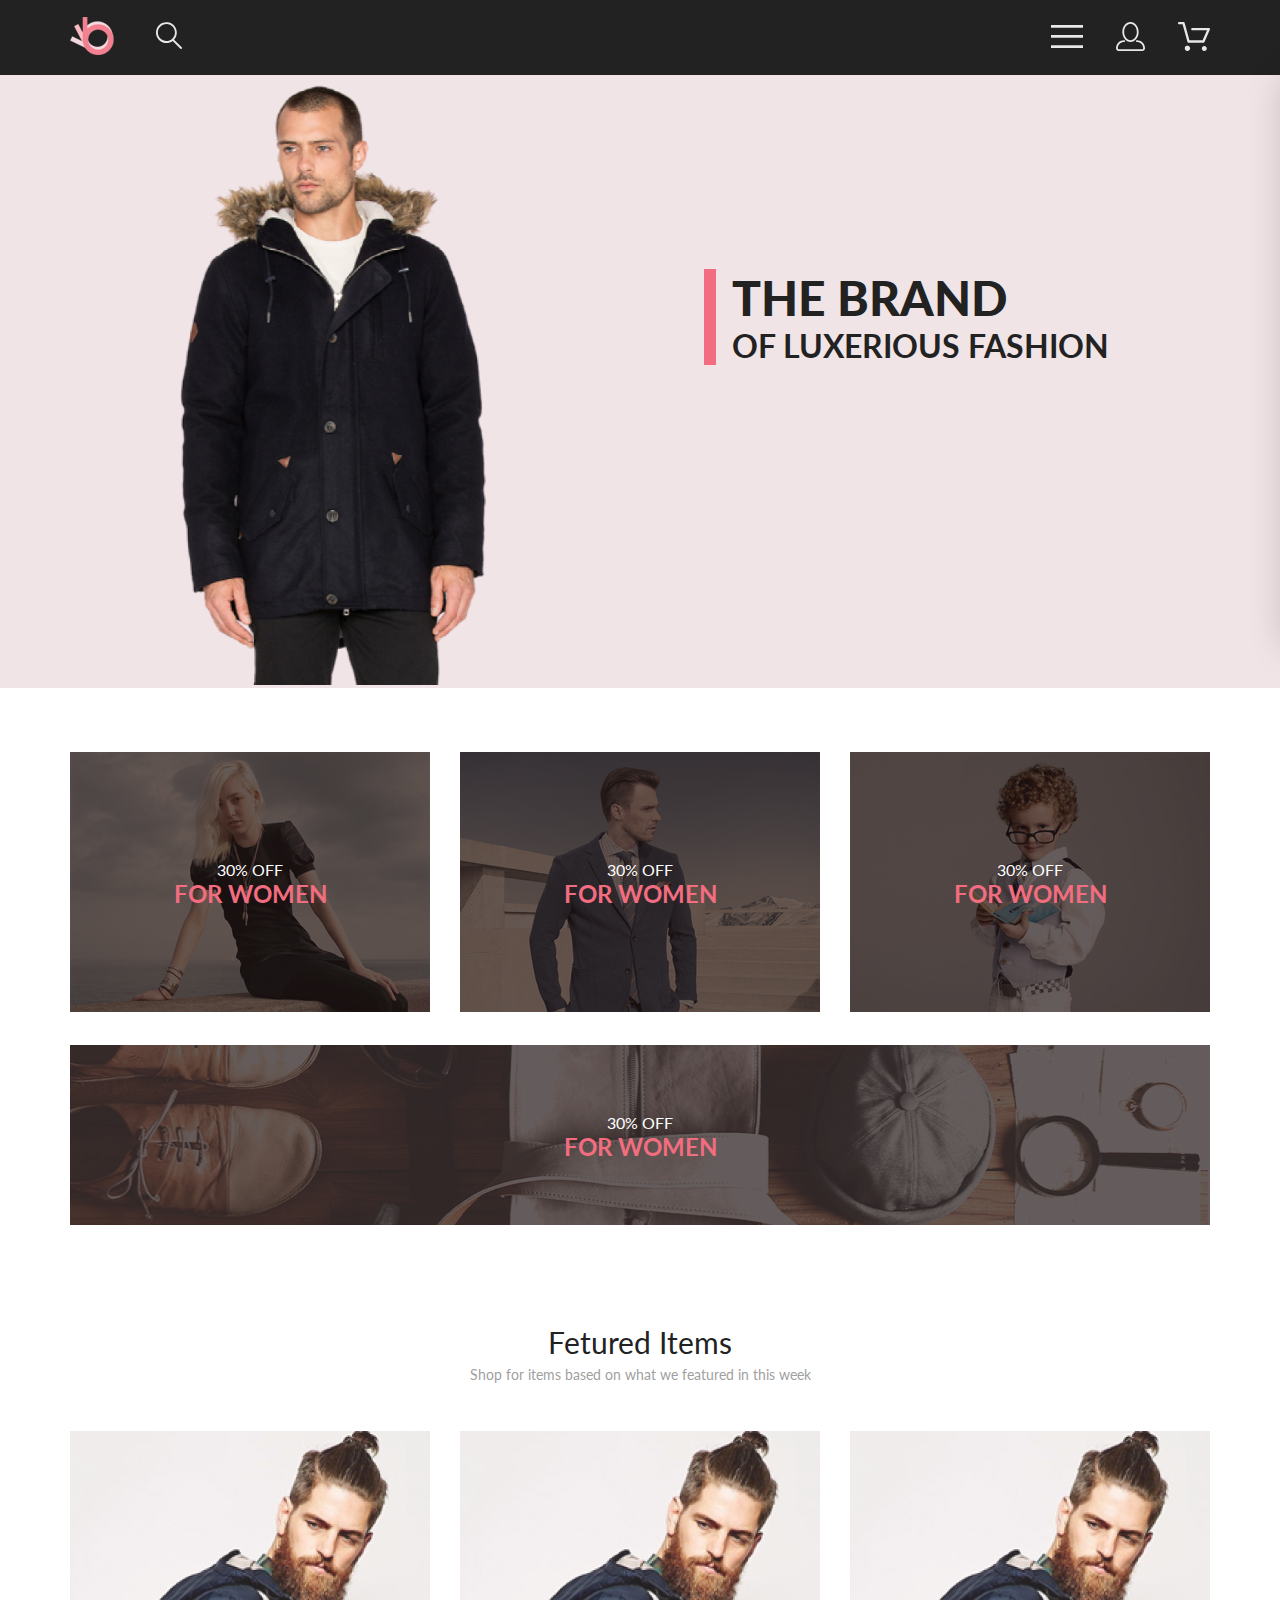
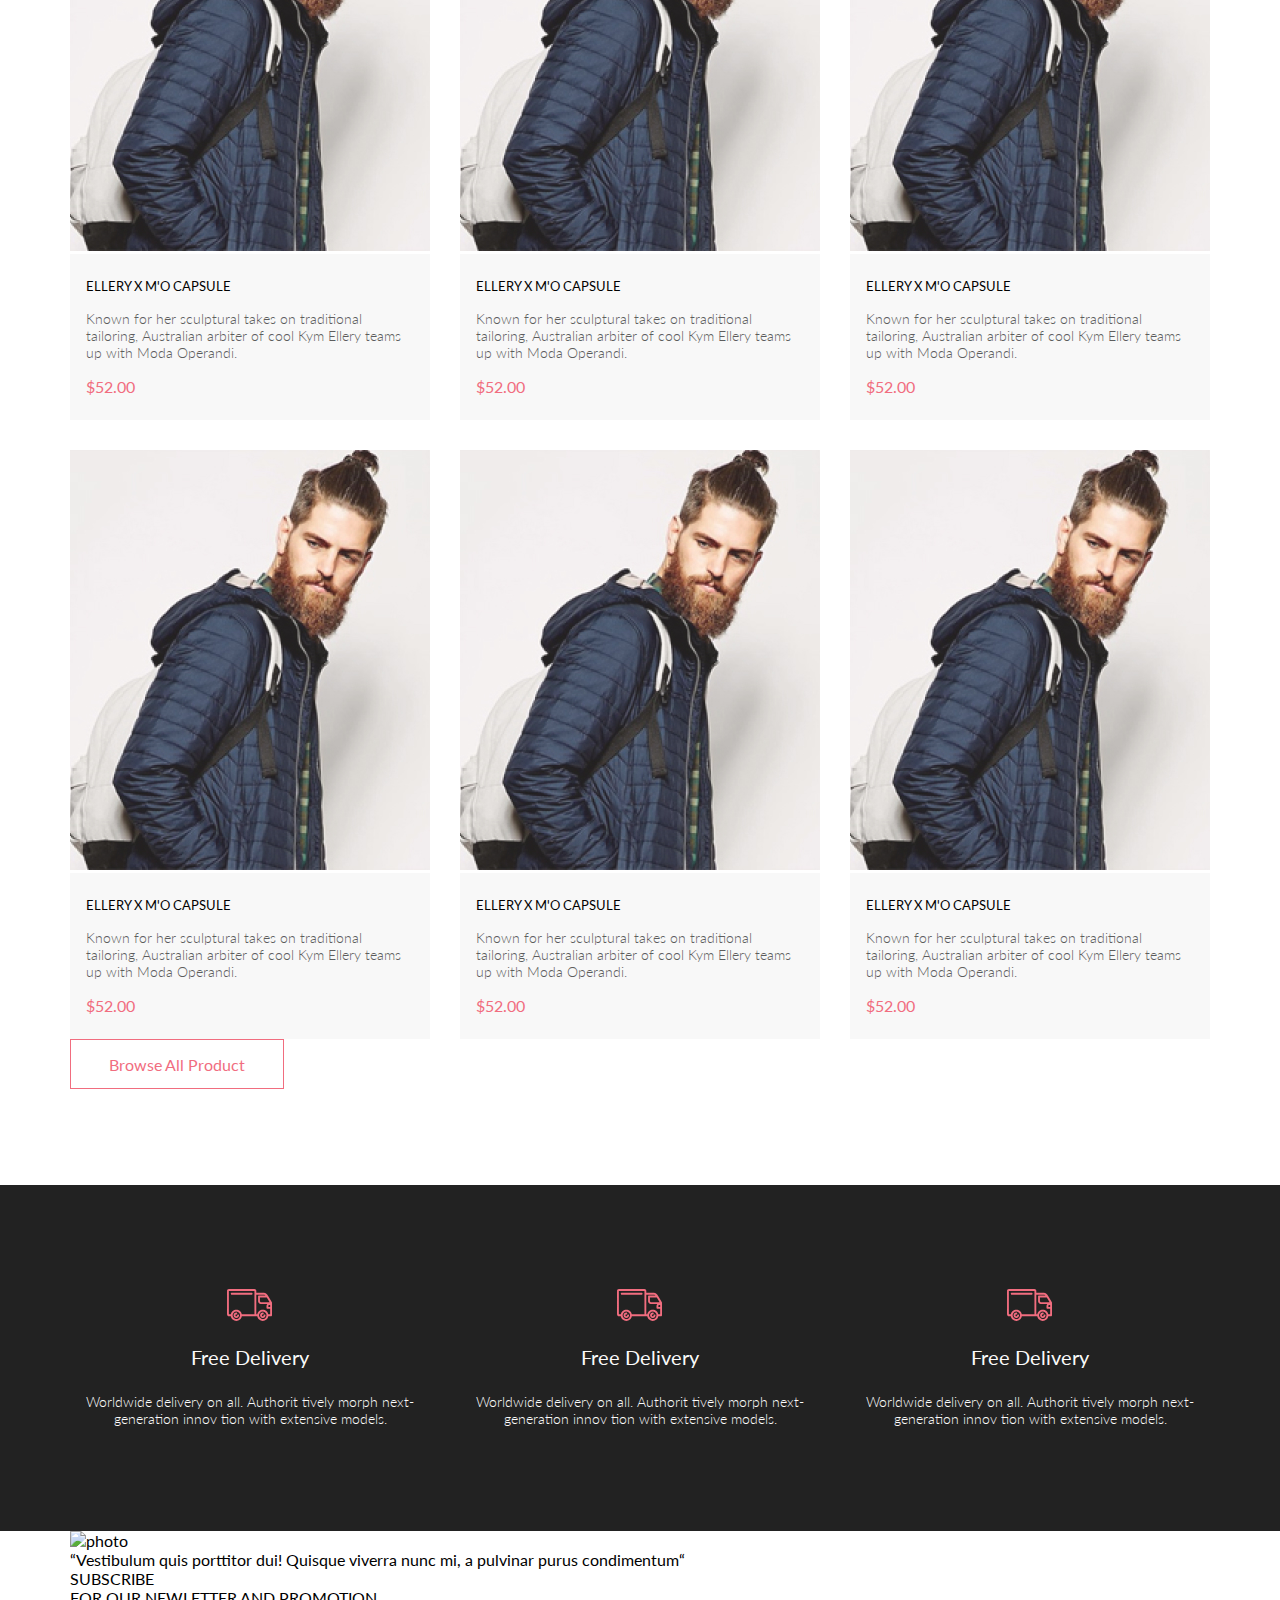
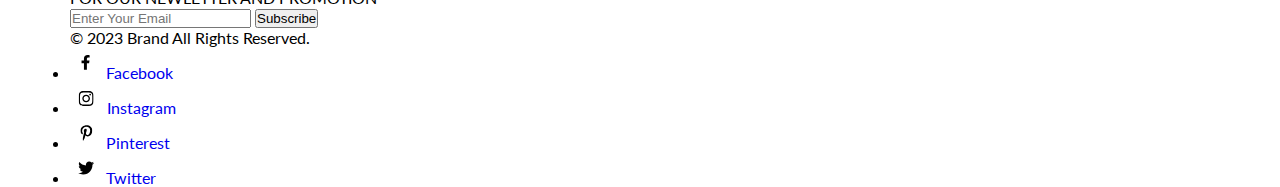
==== commit 294e4009: "Update index.html" ====
--- a/index.html
+++ b/index.html
@@ -125,139 +125,136 @@
                     <div class="product__content">
                         <a href="product.html" class="product__heading">ELLERY X M'O CAPSULE</a>
                         <p class="product__text">Known for her sculptural takes on traditional tailoring, Australian
-                            arbiter
-                            of cool Kym Ellery teams up with Moda Operandi.</p>
-                        <p class="product__price">$52.00</p>
-                    </div>
-                    <a href="#" class="product__add"><svg width="27" height="25" viewBox="0 0 27 25" fill="none"
-                            xmlns="http://www.w3.org/2000/svg">
-                            <path
-                                d="M21.9509 23.2667H21.8386C21.2294 23.2667 20.7177 22.7671 20.6735 22.1294C20.629 21.4607 21.1175 20.8785 21.7626 20.8346C21.788 20.8329 21.8145 20.832 21.8405 20.832C22.4575 20.832 22.9743 21.3219 23.0201 21.9487C23.0319 22.1971 22.9914 22.5514 22.736 22.8439L22.73 22.8507L22.7242 22.8575C22.5275 23.0912 22.2607 23.2321 21.9509 23.2667ZM8.21887 23.2604C7.5683 23.2604 7.03906 22.7174 7.03906 22.05C7.03906 21.3832 7.5683 20.8406 8.21887 20.8406C8.86945 20.8406 9.39868 21.3832 9.39868 22.05C9.39868 22.7174 8.86945 23.2604 8.21887 23.2604Z"
-                                fill="white" />
-                            <path
-                                d="M21.876 22.2662C21.921 22.2549 21.9423 22.2339 21.96 22.2129C21.9678 22.2037 21.9756 22.1946 21.9835 22.1855C22.02 22.1438 22.0233 22.0553 22.0224 22.0105C22.0092 21.9044 21.9185 21.8315 21.8412 21.8315C21.8375 21.8315 21.8336 21.8317 21.8312 21.8318C21.7531 21.8372 21.6653 21.9409 21.6719 22.0625C21.6813 22.1793 21.7675 22.2662 21.8392 22.2662H21.876ZM8.21954 22.2599C8.31873 22.2599 8.39935 22.1655 8.39935 22.0496C8.39935 21.9341 8.31873 21.8401 8.21954 21.8401C8.12042 21.8401 8.03973 21.9341 8.03973 22.0496C8.03973 22.1655 8.12042 22.2599 8.21954 22.2599ZM21.9995 24.2662C21.9517 24.2662 21.8878 24.2662 21.8392 24.2662C20.7017 24.2662 19.7567 23.3545 19.6765 22.198C19.5964 20.9929 20.4937 19.9183 21.6953 19.8364C21.7441 19.8331 21.7928 19.8315 21.8412 19.8315C22.9799 19.8315 23.9413 20.7324 24.019 21.8884C24.0505 22.4915 23.8741 23.0612 23.4898 23.5012C23.1055 23.9575 22.5764 24.2177 21.9995 24.2662ZM8.21954 24.2599C7.01532 24.2599 6.03973 23.2709 6.03973 22.0496C6.03973 20.8291 7.01532 19.8401 8.21954 19.8401C9.42371 19.8401 10.3994 20.8291 10.3994 22.0496C10.3994 23.2709 9.42371 24.2599 8.21954 24.2599ZM21.1984 17.3938H9.13306C8.70013 17.3938 8.31586 17.1005 8.20331 16.6775L4.27753 2.24768H1.52173C0.993408 2.24768 0.560547 1.80859 0.560547 1.27039C0.560547 0.733032 0.993408 0.292969 1.52173 0.292969H4.99933C5.43134 0.292969 5.81561 0.586304 5.9281 1.01025L9.85394 15.4391H20.5576L24.1144 7.13379H12.2578C11.7286 7.13379 11.2957 6.69373 11.2957 6.15649C11.2957 5.61914 11.7286 5.17908 12.2578 5.17908H25.5886C25.9091 5.17908 26.2141 5.34192 26.3896 5.61914C26.566 5.89539 26.5984 6.23743 26.4697 6.547L22.0795 16.807C21.9193 17.1653 21.5827 17.3938 21.1984 17.3938Z"
-                                fill="white" />
-                            <path
-                                d="M21.876 22.2662C21.921 22.2549 21.9423 22.2339 21.96 22.2129C21.9678 22.2037 21.9756 22.1946 21.9835 22.1855C22.02 22.1438 22.0233 22.0553 22.0224 22.0105C22.0092 21.9044 21.9185 21.8315 21.8412 21.8315C21.8375 21.8315 21.8336 21.8317 21.8312 21.8318C21.7531 21.8372 21.6653 21.9409 21.6719 22.0625C21.6813 22.1793 21.7675 22.2662 21.8392 22.2662H21.876ZM8.21954 22.2599C8.31873 22.2599 8.39935 22.1655 8.39935 22.0496C8.39935 21.9341 8.31873 21.8401 8.21954 21.8401C8.12042 21.8401 8.03973 21.9341 8.03973 22.0496C8.03973 22.1655 8.12042 22.2599 8.21954 22.2599ZM21.9995 24.2662C21.9517 24.2662 21.8878 24.2662 21.8392 24.2662C20.7017 24.2662 19.7567 23.3545 19.6765 22.198C19.5964 20.9929 20.4937 19.9183 21.6953 19.8364C21.7441 19.8331 21.7928 19.8315 21.8412 19.8315C22.9799 19.8315 23.9413 20.7324 24.019 21.8884C24.0505 22.4915 23.8741 23.0612 23.4898 23.5012C23.1055 23.9575 22.5764 24.2177 21.9995 24.2662ZM8.21954 24.2599C7.01532 24.2599 6.03973 23.2709 6.03973 22.0496C6.03973 20.8291 7.01532 19.8401 8.21954 19.8401C9.42371 19.8401 10.3994 20.8291 10.3994 22.0496C10.3994 23.2709 9.42371 24.2599 8.21954 24.2599ZM21.1984 17.3938H9.13306C8.70013 17.3938 8.31586 17.1005 8.20331 16.6775L4.27753 2.24768H1.52173C0.993408 2.24768 0.560547 1.80859 0.560547 1.27039C0.560547 0.733032 0.993408 0.292969 1.52173 0.292969H4.99933C5.43134 0.292969 5.81561 0.586304 5.9281 1.01025L9.85394 15.4391H20.5576L24.1144 7.13379H12.2578C11.7286 7.13379 11.2957 6.69373 11.2957 6.15649C11.2957 5.61914 11.7286 5.17908 12.2578 5.17908H25.5886C25.9091 5.17908 26.2141 5.34192 26.3896 5.61914C26.566 5.89539 26.5984 6.23743 26.4697 6.547L22.0795 16.807C21.9193 17.1653 21.5827 17.3938 21.1984 17.3938Z"
-                                fill="white" />
-                        </svg>
-                        Add to Cart</a>
-                </div>
-                <div class="product">
-                    <img class="product__img" src="img/product1.jpg" alt="">
-                    <div class="product__content">
-                        <a href="product.html" class="product__heading">ELLERY X M'O CAPSULE</a>
-                        <p class="product__text">Known for her sculptural takes on traditional tailoring, Australian
-                            arbiter
-                            of cool Kym Ellery teams up with Moda Operandi.</p>
-                        <p class="product__price">$52.00</p>
-                    </div>
-                    <a href="#" class="product__add"><svg width="27" height="25" viewBox="0 0 27 25" fill="none"
-                            xmlns="http://www.w3.org/2000/svg">
-                            <path
-                                d="M21.9509 23.2667H21.8386C21.2294 23.2667 20.7177 22.7671 20.6735 22.1294C20.629 21.4607 21.1175 20.8785 21.7626 20.8346C21.788 20.8329 21.8145 20.832 21.8405 20.832C22.4575 20.832 22.9743 21.3219 23.0201 21.9487C23.0319 22.1971 22.9914 22.5514 22.736 22.8439L22.73 22.8507L22.7242 22.8575C22.5275 23.0912 22.2607 23.2321 21.9509 23.2667ZM8.21887 23.2604C7.5683 23.2604 7.03906 22.7174 7.03906 22.05C7.03906 21.3832 7.5683 20.8406 8.21887 20.8406C8.86945 20.8406 9.39868 21.3832 9.39868 22.05C9.39868 22.7174 8.86945 23.2604 8.21887 23.2604Z"
-                                fill="white" />
-                            <path
-                                d="M21.876 22.2662C21.921 22.2549 21.9423 22.2339 21.96 22.2129C21.9678 22.2037 21.9756 22.1946 21.9835 22.1855C22.02 22.1438 22.0233 22.0553 22.0224 22.0105C22.0092 21.9044 21.9185 21.8315 21.8412 21.8315C21.8375 21.8315 21.8336 21.8317 21.8312 21.8318C21.7531 21.8372 21.6653 21.9409 21.6719 22.0625C21.6813 22.1793 21.7675 22.2662 21.8392 22.2662H21.876ZM8.21954 22.2599C8.31873 22.2599 8.39935 22.1655 8.39935 22.0496C8.39935 21.9341 8.31873 21.8401 8.21954 21.8401C8.12042 21.8401 8.03973 21.9341 8.03973 22.0496C8.03973 22.1655 8.12042 22.2599 8.21954 22.2599ZM21.9995 24.2662C21.9517 24.2662 21.8878 24.2662 21.8392 24.2662C20.7017 24.2662 19.7567 23.3545 19.6765 22.198C19.5964 20.9929 20.4937 19.9183 21.6953 19.8364C21.7441 19.8331 21.7928 19.8315 21.8412 19.8315C22.9799 19.8315 23.9413 20.7324 24.019 21.8884C24.0505 22.4915 23.8741 23.0612 23.4898 23.5012C23.1055 23.9575 22.5764 24.2177 21.9995 24.2662ZM8.21954 24.2599C7.01532 24.2599 6.03973 23.2709 6.03973 22.0496C6.03973 20.8291 7.01532 19.8401 8.21954 19.8401C9.42371 19.8401 10.3994 20.8291 10.3994 22.0496C10.3994 23.2709 9.42371 24.2599 8.21954 24.2599ZM21.1984 17.3938H9.13306C8.70013 17.3938 8.31586 17.1005 8.20331 16.6775L4.27753 2.24768H1.52173C0.993408 2.24768 0.560547 1.80859 0.560547 1.27039C0.560547 0.733032 0.993408 0.292969 1.52173 0.292969H4.99933C5.43134 0.292969 5.81561 0.586304 5.9281 1.01025L9.85394 15.4391H20.5576L24.1144 7.13379H12.2578C11.7286 7.13379 11.2957 6.69373 11.2957 6.15649C11.2957 5.61914 11.7286 5.17908 12.2578 5.17908H25.5886C25.9091 5.17908 26.2141 5.34192 26.3896 5.61914C26.566 5.89539 26.5984 6.23743 26.4697 6.547L22.0795 16.807C21.9193 17.1653 21.5827 17.3938 21.1984 17.3938Z"
-                                fill="white" />
-                            <path
-                                d="M21.876 22.2662C21.921 22.2549 21.9423 22.2339 21.96 22.2129C21.9678 22.2037 21.9756 22.1946 21.9835 22.1855C22.02 22.1438 22.0233 22.0553 22.0224 22.0105C22.0092 21.9044 21.9185 21.8315 21.8412 21.8315C21.8375 21.8315 21.8336 21.8317 21.8312 21.8318C21.7531 21.8372 21.6653 21.9409 21.6719 22.0625C21.6813 22.1793 21.7675 22.2662 21.8392 22.2662H21.876ZM8.21954 22.2599C8.31873 22.2599 8.39935 22.1655 8.39935 22.0496C8.39935 21.9341 8.31873 21.8401 8.21954 21.8401C8.12042 21.8401 8.03973 21.9341 8.03973 22.0496C8.03973 22.1655 8.12042 22.2599 8.21954 22.2599ZM21.9995 24.2662C21.9517 24.2662 21.8878 24.2662 21.8392 24.2662C20.7017 24.2662 19.7567 23.3545 19.6765 22.198C19.5964 20.9929 20.4937 19.9183 21.6953 19.8364C21.7441 19.8331 21.7928 19.8315 21.8412 19.8315C22.9799 19.8315 23.9413 20.7324 24.019 21.8884C24.0505 22.4915 23.8741 23.0612 23.4898 23.5012C23.1055 23.9575 22.5764 24.2177 21.9995 24.2662ZM8.21954 24.2599C7.01532 24.2599 6.03973 23.2709 6.03973 22.0496C6.03973 20.8291 7.01532 19.8401 8.21954 19.8401C9.42371 19.8401 10.3994 20.8291 10.3994 22.0496C10.3994 23.2709 9.42371 24.2599 8.21954 24.2599ZM21.1984 17.3938H9.13306C8.70013 17.3938 8.31586 17.1005 8.20331 16.6775L4.27753 2.24768H1.52173C0.993408 2.24768 0.560547 1.80859 0.560547 1.27039C0.560547 0.733032 0.993408 0.292969 1.52173 0.292969H4.99933C5.43134 0.292969 5.81561 0.586304 5.9281 1.01025L9.85394 15.4391H20.5576L24.1144 7.13379H12.2578C11.7286 7.13379 11.2957 6.69373 11.2957 6.15649C11.2957 5.61914 11.7286 5.17908 12.2578 5.17908H25.5886C25.9091 5.17908 26.2141 5.34192 26.3896 5.61914C26.566 5.89539 26.5984 6.23743 26.4697 6.547L22.0795 16.807C21.9193 17.1653 21.5827 17.3938 21.1984 17.3938Z"
-                                fill="white" />
-                        </svg>
-                        Add to Cart</a>
-                </div>
-                <div class="product">
-                    <img class="product__img" src="img/product1.jpg" alt="">
-                    <div class="product__content">
-                        <a href="product.html" class="product__heading">ELLERY X M'O CAPSULE</a>
-                        <p class="product__text">Known for her sculptural takes on traditional tailoring, Australian
-                            arbiter
-                            of cool Kym Ellery teams up with Moda Operandi.</p>
-                        <p class="product__price">$52.00</p>
-                    </div>
-                    <a href="#" class="product__add"><svg width="27" height="25" viewBox="0 0 27 25" fill="none"
-                            xmlns="http://www.w3.org/2000/svg">
-                            <path
-                                d="M21.9509 23.2667H21.8386C21.2294 23.2667 20.7177 22.7671 20.6735 22.1294C20.629 21.4607 21.1175 20.8785 21.7626 20.8346C21.788 20.8329 21.8145 20.832 21.8405 20.832C22.4575 20.832 22.9743 21.3219 23.0201 21.9487C23.0319 22.1971 22.9914 22.5514 22.736 22.8439L22.73 22.8507L22.7242 22.8575C22.5275 23.0912 22.2607 23.2321 21.9509 23.2667ZM8.21887 23.2604C7.5683 23.2604 7.03906 22.7174 7.03906 22.05C7.03906 21.3832 7.5683 20.8406 8.21887 20.8406C8.86945 20.8406 9.39868 21.3832 9.39868 22.05C9.39868 22.7174 8.86945 23.2604 8.21887 23.2604Z"
-                                fill="white" />
-                            <path
-                                d="M21.876 22.2662C21.921 22.2549 21.9423 22.2339 21.96 22.2129C21.9678 22.2037 21.9756 22.1946 21.9835 22.1855C22.02 22.1438 22.0233 22.0553 22.0224 22.0105C22.0092 21.9044 21.9185 21.8315 21.8412 21.8315C21.8375 21.8315 21.8336 21.8317 21.8312 21.8318C21.7531 21.8372 21.6653 21.9409 21.6719 22.0625C21.6813 22.1793 21.7675 22.2662 21.8392 22.2662H21.876ZM8.21954 22.2599C8.31873 22.2599 8.39935 22.1655 8.39935 22.0496C8.39935 21.9341 8.31873 21.8401 8.21954 21.8401C8.12042 21.8401 8.03973 21.9341 8.03973 22.0496C8.03973 22.1655 8.12042 22.2599 8.21954 22.2599ZM21.9995 24.2662C21.9517 24.2662 21.8878 24.2662 21.8392 24.2662C20.7017 24.2662 19.7567 23.3545 19.6765 22.198C19.5964 20.9929 20.4937 19.9183 21.6953 19.8364C21.7441 19.8331 21.7928 19.8315 21.8412 19.8315C22.9799 19.8315 23.9413 20.7324 24.019 21.8884C24.0505 22.4915 23.8741 23.0612 23.4898 23.5012C23.1055 23.9575 22.5764 24.2177 21.9995 24.2662ZM8.21954 24.2599C7.01532 24.2599 6.03973 23.2709 6.03973 22.0496C6.03973 20.8291 7.01532 19.8401 8.21954 19.8401C9.42371 19.8401 10.3994 20.8291 10.3994 22.0496C10.3994 23.2709 9.42371 24.2599 8.21954 24.2599ZM21.1984 17.3938H9.13306C8.70013 17.3938 8.31586 17.1005 8.20331 16.6775L4.27753 2.24768H1.52173C0.993408 2.24768 0.560547 1.80859 0.560547 1.27039C0.560547 0.733032 0.993408 0.292969 1.52173 0.292969H4.99933C5.43134 0.292969 5.81561 0.586304 5.9281 1.01025L9.85394 15.4391H20.5576L24.1144 7.13379H12.2578C11.7286 7.13379 11.2957 6.69373 11.2957 6.15649C11.2957 5.61914 11.7286 5.17908 12.2578 5.17908H25.5886C25.9091 5.17908 26.2141 5.34192 26.3896 5.61914C26.566 5.89539 26.5984 6.23743 26.4697 6.547L22.0795 16.807C21.9193 17.1653 21.5827 17.3938 21.1984 17.3938Z"
-                                fill="white" />
-                            <path
-                                d="M21.876 22.2662C21.921 22.2549 21.9423 22.2339 21.96 22.2129C21.9678 22.2037 21.9756 22.1946 21.9835 22.1855C22.02 22.1438 22.0233 22.0553 22.0224 22.0105C22.0092 21.9044 21.9185 21.8315 21.8412 21.8315C21.8375 21.8315 21.8336 21.8317 21.8312 21.8318C21.7531 21.8372 21.6653 21.9409 21.6719 22.0625C21.6813 22.1793 21.7675 22.2662 21.8392 22.2662H21.876ZM8.21954 22.2599C8.31873 22.2599 8.39935 22.1655 8.39935 22.0496C8.39935 21.9341 8.31873 21.8401 8.21954 21.8401C8.12042 21.8401 8.03973 21.9341 8.03973 22.0496C8.03973 22.1655 8.12042 22.2599 8.21954 22.2599ZM21.9995 24.2662C21.9517 24.2662 21.8878 24.2662 21.8392 24.2662C20.7017 24.2662 19.7567 23.3545 19.6765 22.198C19.5964 20.9929 20.4937 19.9183 21.6953 19.8364C21.7441 19.8331 21.7928 19.8315 21.8412 19.8315C22.9799 19.8315 23.9413 20.7324 24.019 21.8884C24.0505 22.4915 23.8741 23.0612 23.4898 23.5012C23.1055 23.9575 22.5764 24.2177 21.9995 24.2662ZM8.21954 24.2599C7.01532 24.2599 6.03973 23.2709 6.03973 22.0496C6.03973 20.8291 7.01532 19.8401 8.21954 19.8401C9.42371 19.8401 10.3994 20.8291 10.3994 22.0496C10.3994 23.2709 9.42371 24.2599 8.21954 24.2599ZM21.1984 17.3938H9.13306C8.70013 17.3938 8.31586 17.1005 8.20331 16.6775L4.27753 2.24768H1.52173C0.993408 2.24768 0.560547 1.80859 0.560547 1.27039C0.560547 0.733032 0.993408 0.292969 1.52173 0.292969H4.99933C5.43134 0.292969 5.81561 0.586304 5.9281 1.01025L9.85394 15.4391H20.5576L24.1144 7.13379H12.2578C11.7286 7.13379 11.2957 6.69373 11.2957 6.15649C11.2957 5.61914 11.7286 5.17908 12.2578 5.17908H25.5886C25.9091 5.17908 26.2141 5.34192 26.3896 5.61914C26.566 5.89539 26.5984 6.23743 26.4697 6.547L22.0795 16.807C21.9193 17.1653 21.5827 17.3938 21.1984 17.3938Z"
-                                fill="white" />
-                        </svg>
-                        Add to Cart</a>
-                </div>
-                <div class="product">
-                    <img class="product__img" src="img/product1.jpg" alt="">
-                    <div class="product__content">
-                        <a href="product.html" class="product__heading">ELLERY X M'O CAPSULE</a>
-                        <p class="product__text">Known for her sculptural takes on traditional tailoring, Australian
-                            arbiter
-                            of cool Kym Ellery teams up with Moda Operandi.</p>
-                        <p class="product__price">$52.00</p>
-                    </div>
-                    <a href="#" class="product__add"><svg width="27" height="25" viewBox="0 0 27 25" fill="none"
-                            xmlns="http://www.w3.org/2000/svg">
-                            <path
-                                d="M21.9509 23.2667H21.8386C21.2294 23.2667 20.7177 22.7671 20.6735 22.1294C20.629 21.4607 21.1175 20.8785 21.7626 20.8346C21.788 20.8329 21.8145 20.832 21.8405 20.832C22.4575 20.832 22.9743 21.3219 23.0201 21.9487C23.0319 22.1971 22.9914 22.5514 22.736 22.8439L22.73 22.8507L22.7242 22.8575C22.5275 23.0912 22.2607 23.2321 21.9509 23.2667ZM8.21887 23.2604C7.5683 23.2604 7.03906 22.7174 7.03906 22.05C7.03906 21.3832 7.5683 20.8406 8.21887 20.8406C8.86945 20.8406 9.39868 21.3832 9.39868 22.05C9.39868 22.7174 8.86945 23.2604 8.21887 23.2604Z"
-                                fill="white" />
-                            <path
-                                d="M21.876 22.2662C21.921 22.2549 21.9423 22.2339 21.96 22.2129C21.9678 22.2037 21.9756 22.1946 21.9835 22.1855C22.02 22.1438 22.0233 22.0553 22.0224 22.0105C22.0092 21.9044 21.9185 21.8315 21.8412 21.8315C21.8375 21.8315 21.8336 21.8317 21.8312 21.8318C21.7531 21.8372 21.6653 21.9409 21.6719 22.0625C21.6813 22.1793 21.7675 22.2662 21.8392 22.2662H21.876ZM8.21954 22.2599C8.31873 22.2599 8.39935 22.1655 8.39935 22.0496C8.39935 21.9341 8.31873 21.8401 8.21954 21.8401C8.12042 21.8401 8.03973 21.9341 8.03973 22.0496C8.03973 22.1655 8.12042 22.2599 8.21954 22.2599ZM21.9995 24.2662C21.9517 24.2662 21.8878 24.2662 21.8392 24.2662C20.7017 24.2662 19.7567 23.3545 19.6765 22.198C19.5964 20.9929 20.4937 19.9183 21.6953 19.8364C21.7441 19.8331 21.7928 19.8315 21.8412 19.8315C22.9799 19.8315 23.9413 20.7324 24.019 21.8884C24.0505 22.4915 23.8741 23.0612 23.4898 23.5012C23.1055 23.9575 22.5764 24.2177 21.9995 24.2662ZM8.21954 24.2599C7.01532 24.2599 6.03973 23.2709 6.03973 22.0496C6.03973 20.8291 7.01532 19.8401 8.21954 19.8401C9.42371 19.8401 10.3994 20.8291 10.3994 22.0496C10.3994 23.2709 9.42371 24.2599 8.21954 24.2599ZM21.1984 17.3938H9.13306C8.70013 17.3938 8.31586 17.1005 8.20331 16.6775L4.27753 2.24768H1.52173C0.993408 2.24768 0.560547 1.80859 0.560547 1.27039C0.560547 0.733032 0.993408 0.292969 1.52173 0.292969H4.99933C5.43134 0.292969 5.81561 0.586304 5.9281 1.01025L9.85394 15.4391H20.5576L24.1144 7.13379H12.2578C11.7286 7.13379 11.2957 6.69373 11.2957 6.15649C11.2957 5.61914 11.7286 5.17908 12.2578 5.17908H25.5886C25.9091 5.17908 26.2141 5.34192 26.3896 5.61914C26.566 5.89539 26.5984 6.23743 26.4697 6.547L22.0795 16.807C21.9193 17.1653 21.5827 17.3938 21.1984 17.3938Z"
-                                fill="white" />
-                            <path
-                                d="M21.876 22.2662C21.921 22.2549 21.9423 22.2339 21.96 22.2129C21.9678 22.2037 21.9756 22.1946 21.9835 22.1855C22.02 22.1438 22.0233 22.0553 22.0224 22.0105C22.0092 21.9044 21.9185 21.8315 21.8412 21.8315C21.8375 21.8315 21.8336 21.8317 21.8312 21.8318C21.7531 21.8372 21.6653 21.9409 21.6719 22.0625C21.6813 22.1793 21.7675 22.2662 21.8392 22.2662H21.876ZM8.21954 22.2599C8.31873 22.2599 8.39935 22.1655 8.39935 22.0496C8.39935 21.9341 8.31873 21.8401 8.21954 21.8401C8.12042 21.8401 8.03973 21.9341 8.03973 22.0496C8.03973 22.1655 8.12042 22.2599 8.21954 22.2599ZM21.9995 24.2662C21.9517 24.2662 21.8878 24.2662 21.8392 24.2662C20.7017 24.2662 19.7567 23.3545 19.6765 22.198C19.5964 20.9929 20.4937 19.9183 21.6953 19.8364C21.7441 19.8331 21.7928 19.8315 21.8412 19.8315C22.9799 19.8315 23.9413 20.7324 24.019 21.8884C24.0505 22.4915 23.8741 23.0612 23.4898 23.5012C23.1055 23.9575 22.5764 24.2177 21.9995 24.2662ZM8.21954 24.2599C7.01532 24.2599 6.03973 23.2709 6.03973 22.0496C6.03973 20.8291 7.01532 19.8401 8.21954 19.8401C9.42371 19.8401 10.3994 20.8291 10.3994 22.0496C10.3994 23.2709 9.42371 24.2599 8.21954 24.2599ZM21.1984 17.3938H9.13306C8.70013 17.3938 8.31586 17.1005 8.20331 16.6775L4.27753 2.24768H1.52173C0.993408 2.24768 0.560547 1.80859 0.560547 1.27039C0.560547 0.733032 0.993408 0.292969 1.52173 0.292969H4.99933C5.43134 0.292969 5.81561 0.586304 5.9281 1.01025L9.85394 15.4391H20.5576L24.1144 7.13379H12.2578C11.7286 7.13379 11.2957 6.69373 11.2957 6.15649C11.2957 5.61914 11.7286 5.17908 12.2578 5.17908H25.5886C25.9091 5.17908 26.2141 5.34192 26.3896 5.61914C26.566 5.89539 26.5984 6.23743 26.4697 6.547L22.0795 16.807C21.9193 17.1653 21.5827 17.3938 21.1984 17.3938Z"
-                                fill="white" />
-                        </svg>
-                        Add to Cart</a>
-                </div>
-                <div class="product">
-                    <img class="product__img" src="img/product1.jpg" alt="">
-                    <div class="product__content">
-                        <a href="product.html" class="product__heading">ELLERY X M'O CAPSULE</a>
-                        <p class="product__text">Known for her sculptural takes on traditional tailoring, Australian
-                            arbiter
-                            of cool Kym Ellery teams up with Moda Operandi.</p>
-                        <p class="product__price">$52.00</p>
-                    </div>
-                    <a href="#" class="product__add"><svg width="27" height="25" viewBox="0 0 27 25" fill="none"
-                            xmlns="http://www.w3.org/2000/svg">
-                            <path
-                                d="M21.9509 23.2667H21.8386C21.2294 23.2667 20.7177 22.7671 20.6735 22.1294C20.629 21.4607 21.1175 20.8785 21.7626 20.8346C21.788 20.8329 21.8145 20.832 21.8405 20.832C22.4575 20.832 22.9743 21.3219 23.0201 21.9487C23.0319 22.1971 22.9914 22.5514 22.736 22.8439L22.73 22.8507L22.7242 22.8575C22.5275 23.0912 22.2607 23.2321 21.9509 23.2667ZM8.21887 23.2604C7.5683 23.2604 7.03906 22.7174 7.03906 22.05C7.03906 21.3832 7.5683 20.8406 8.21887 20.8406C8.86945 20.8406 9.39868 21.3832 9.39868 22.05C9.39868 22.7174 8.86945 23.2604 8.21887 23.2604Z"
-                                fill="white" />
-                            <path
-                                d="M21.876 22.2662C21.921 22.2549 21.9423 22.2339 21.96 22.2129C21.9678 22.2037 21.9756 22.1946 21.9835 22.1855C22.02 22.1438 22.0233 22.0553 22.0224 22.0105C22.0092 21.9044 21.9185 21.8315 21.8412 21.8315C21.8375 21.8315 21.8336 21.8317 21.8312 21.8318C21.7531 21.8372 21.6653 21.9409 21.6719 22.0625C21.6813 22.1793 21.7675 22.2662 21.8392 22.2662H21.876ZM8.21954 22.2599C8.31873 22.2599 8.39935 22.1655 8.39935 22.0496C8.39935 21.9341 8.31873 21.8401 8.21954 21.8401C8.12042 21.8401 8.03973 21.9341 8.03973 22.0496C8.03973 22.1655 8.12042 22.2599 8.21954 22.2599ZM21.9995 24.2662C21.9517 24.2662 21.8878 24.2662 21.8392 24.2662C20.7017 24.2662 19.7567 23.3545 19.6765 22.198C19.5964 20.9929 20.4937 19.9183 21.6953 19.8364C21.7441 19.8331 21.7928 19.8315 21.8412 19.8315C22.9799 19.8315 23.9413 20.7324 24.019 21.8884C24.0505 22.4915 23.8741 23.0612 23.4898 23.5012C23.1055 23.9575 22.5764 24.2177 21.9995 24.2662ZM8.21954 24.2599C7.01532 24.2599 6.03973 23.2709 6.03973 22.0496C6.03973 20.8291 7.01532 19.8401 8.21954 19.8401C9.42371 19.8401 10.3994 20.8291 10.3994 22.0496C10.3994 23.2709 9.42371 24.2599 8.21954 24.2599ZM21.1984 17.3938H9.13306C8.70013 17.3938 8.31586 17.1005 8.20331 16.6775L4.27753 2.24768H1.52173C0.993408 2.24768 0.560547 1.80859 0.560547 1.27039C0.560547 0.733032 0.993408 0.292969 1.52173 0.292969H4.99933C5.43134 0.292969 5.81561 0.586304 5.9281 1.01025L9.85394 15.4391H20.5576L24.1144 7.13379H12.2578C11.7286 7.13379 11.2957 6.69373 11.2957 6.15649C11.2957 5.61914 11.7286 5.17908 12.2578 5.17908H25.5886C25.9091 5.17908 26.2141 5.34192 26.3896 5.61914C26.566 5.89539 26.5984 6.23743 26.4697 6.547L22.0795 16.807C21.9193 17.1653 21.5827 17.3938 21.1984 17.3938Z"
-                                fill="white" />
-                            <path
-                                d="M21.876 22.2662C21.921 22.2549 21.9423 22.2339 21.96 22.2129C21.9678 22.2037 21.9756 22.1946 21.9835 22.1855C22.02 22.1438 22.0233 22.0553 22.0224 22.0105C22.0092 21.9044 21.9185 21.8315 21.8412 21.8315C21.8375 21.8315 21.8336 21.8317 21.8312 21.8318C21.7531 21.8372 21.6653 21.9409 21.6719 22.0625C21.6813 22.1793 21.7675 22.2662 21.8392 22.2662H21.876ZM8.21954 22.2599C8.31873 22.2599 8.39935 22.1655 8.39935 22.0496C8.39935 21.9341 8.31873 21.8401 8.21954 21.8401C8.12042 21.8401 8.03973 21.9341 8.03973 22.0496C8.03973 22.1655 8.12042 22.2599 8.21954 22.2599ZM21.9995 24.2662C21.9517 24.2662 21.8878 24.2662 21.8392 24.2662C20.7017 24.2662 19.7567 23.3545 19.6765 22.198C19.5964 20.9929 20.4937 19.9183 21.6953 19.8364C21.7441 19.8331 21.7928 19.8315 21.8412 19.8315C22.9799 19.8315 23.9413 20.7324 24.019 21.8884C24.0505 22.4915 23.8741 23.0612 23.4898 23.5012C23.1055 23.9575 22.5764 24.2177 21.9995 24.2662ZM8.21954 24.2599C7.01532 24.2599 6.03973 23.2709 6.03973 22.0496C6.03973 20.8291 7.01532 19.8401 8.21954 19.8401C9.42371 19.8401 10.3994 20.8291 10.3994 22.0496C10.3994 23.2709 9.42371 24.2599 8.21954 24.2599ZM21.1984 17.3938H9.13306C8.70013 17.3938 8.31586 17.1005 8.20331 16.6775L4.27753 2.24768H1.52173C0.993408 2.24768 0.560547 1.80859 0.560547 1.27039C0.560547 0.733032 0.993408 0.292969 1.52173 0.292969H4.99933C5.43134 0.292969 5.81561 0.586304 5.9281 1.01025L9.85394 15.4391H20.5576L24.1144 7.13379H12.2578C11.7286 7.13379 11.2957 6.69373 11.2957 6.15649C11.2957 5.61914 11.7286 5.17908 12.2578 5.17908H25.5886C25.9091 5.17908 26.2141 5.34192 26.3896 5.61914C26.566 5.89539 26.5984 6.23743 26.4697 6.547L22.0795 16.807C21.9193 17.1653 21.5827 17.3938 21.1984 17.3938Z"
-                                fill="white" />
-                        </svg>
-                        Add to Cart</a>
-                </div>
-                <div class="product">
-                    <img class="product__img" src="img/product1.jpg" alt="">
-                    <div class="product__content">
-                        <a href="product.html" class="product__heading">ELLERY X M'O CAPSULE</a>
-                        <p class="product__text">Known for her sculptural takes on traditional tailoring, Australian
-                            arbiter
-                            of cool Kym Ellery teams up with Moda Operandi.</p>
-                        <p class="product__price">$52.00</p>
-                    </div>
-                    <a href="#" class="product__add"><svg width="27" height="25" viewBox="0 0 27 25" fill="none"
-                            xmlns="http://www.w3.org/2000/svg">
-                            <path
-                                d="M21.9509 23.2667H21.8386C21.2294 23.2667 20.7177 22.7671 20.6735 22.1294C20.629 21.4607 21.1175 20.8785 21.7626 20.8346C21.788 20.8329 21.8145 20.832 21.8405 20.832C22.4575 20.832 22.9743 21.3219 23.0201 21.9487C23.0319 22.1971 22.9914 22.5514 22.736 22.8439L22.73 22.8507L22.7242 22.8575C22.5275 23.0912 22.2607 23.2321 21.9509 23.2667ZM8.21887 23.2604C7.5683 23.2604 7.03906 22.7174 7.03906 22.05C7.03906 21.3832 7.5683 20.8406 8.21887 20.8406C8.86945 20.8406 9.39868 21.3832 9.39868 22.05C9.39868 22.7174 8.86945 23.2604 8.21887 23.2604Z"
-                                fill="white" />
-                            <path
-                                d="M21.876 22.2662C21.921 22.2549 21.9423 22.2339 21.96 22.2129C21.9678 22.2037 21.9756 22.1946 21.9835 22.1855C22.02 22.1438 22.0233 22.0553 22.0224 22.0105C22.0092 21.9044 21.9185 21.8315 21.8412 21.8315C21.8375 21.8315 21.8336 21.8317 21.8312 21.8318C21.7531 21.8372 21.6653 21.9409 21.6719 22.0625C21.6813 22.1793 21.7675 22.2662 21.8392 22.2662H21.876ZM8.21954 22.2599C8.31873 22.2599 8.39935 22.1655 8.39935 22.0496C8.39935 21.9341 8.31873 21.8401 8.21954 21.8401C8.12042 21.8401 8.03973 21.9341 8.03973 22.0496C8.03973 22.1655 8.12042 22.2599 8.21954 22.2599ZM21.9995 24.2662C21.9517 24.2662 21.8878 24.2662 21.8392 24.2662C20.7017 24.2662 19.7567 23.3545 19.6765 22.198C19.5964 20.9929 20.4937 19.9183 21.6953 19.8364C21.7441 19.8331 21.7928 19.8315 21.8412 19.8315C22.9799 19.8315 23.9413 20.7324 24.019 21.8884C24.0505 22.4915 23.8741 23.0612 23.4898 23.5012C23.1055 23.9575 22.5764 24.2177 21.9995 24.2662ZM8.21954 24.2599C7.01532 24.2599 6.03973 23.2709 6.03973 22.0496C6.03973 20.8291 7.01532 19.8401 8.21954 19.8401C9.42371 19.8401 10.3994 20.8291 10.3994 22.0496C10.3994 23.2709 9.42371 24.2599 8.21954 24.2599ZM21.1984 17.3938H9.13306C8.70013 17.3938 8.31586 17.1005 8.20331 16.6775L4.27753 2.24768H1.52173C0.993408 2.24768 0.560547 1.80859 0.560547 1.27039C0.560547 0.733032 0.993408 0.292969 1.52173 0.292969H4.99933C5.43134 0.292969 5.81561 0.586304 5.9281 1.01025L9.85394 15.4391H20.5576L24.1144 7.13379H12.2578C11.7286 7.13379 11.2957 6.69373 11.2957 6.15649C11.2957 5.61914 11.7286 5.17908 12.2578 5.17908H25.5886C25.9091 5.17908 26.2141 5.34192 26.3896 5.61914C26.566 5.89539 26.5984 6.23743 26.4697 6.547L22.0795 16.807C21.9193 17.1653 21.5827 17.3938 21.1984 17.3938Z"
-                                fill="white" />
-                            <path
-                                d="M21.876 22.2662C21.921 22.2549 21.9423 22.2339 21.96 22.2129C21.9678 22.2037 21.9756 22.1946 21.9835 22.1855C22.02 22.1438 22.0233 22.0553 22.0224 22.0105C22.0092 21.9044 21.9185 21.8315 21.8412 21.8315C21.8375 21.8315 21.8336 21.8317 21.8312 21.8318C21.7531 21.8372 21.6653 21.9409 21.6719 22.0625C21.6813 22.1793 21.7675 22.2662 21.8392 22.2662H21.876ZM8.21954 22.2599C8.31873 22.2599 8.39935 22.1655 8.39935 22.0496C8.39935 21.9341 8.31873 21.8401 8.21954 21.8401C8.12042 21.8401 8.03973 21.9341 8.03973 22.0496C8.03973 22.1655 8.12042 22.2599 8.21954 22.2599ZM21.9995 24.2662C21.9517 24.2662 21.8878 24.2662 21.8392 24.2662C20.7017 24.2662 19.7567 23.3545 19.6765 22.198C19.5964 20.9929 20.4937 19.9183 21.6953 19.8364C21.7441 19.8331 21.7928 19.8315 21.8412 19.8315C22.9799 19.8315 23.9413 20.7324 24.019 21.8884C24.0505 22.4915 23.8741 23.0612 23.4898 23.5012C23.1055 23.9575 22.5764 24.2177 21.9995 24.2662ZM8.21954 24.2599C7.01532 24.2599 6.03973 23.2709 6.03973 22.0496C6.03973 20.8291 7.01532 19.8401 8.21954 19.8401C9.42371 19.8401 10.3994 20.8291 10.3994 22.0496C10.3994 23.2709 9.42371 24.2599 8.21954 24.2599ZM21.1984 17.3938H9.13306C8.70013 17.3938 8.31586 17.1005 8.20331 16.6775L4.27753 2.24768H1.52173C0.993408 2.24768 0.560547 1.80859 0.560547 1.27039C0.560547 0.733032 0.993408 0.292969 1.52173 0.292969H4.99933C5.43134 0.292969 5.81561 0.586304 5.9281 1.01025L9.85394 15.4391H20.5576L24.1144 7.13379H12.2578C11.7286 7.13379 11.2957 6.69373 11.2957 6.15649C11.2957 5.61914 11.7286 5.17908 12.2578 5.17908H25.5886C25.9091 5.17908 26.2141 5.34192 26.3896 5.61914C26.566 5.89539 26.5984 6.23743 26.4697 6.547L22.0795 16.807C21.9193 17.1653 21.5827 17.3938 21.1984 17.3938Z"
-                                fill="white" />
-                        </svg>
-                        Add to Cart</a>
-                </div>
+                            arbiter of cool Kym Ellery teams up with Moda Operandi.</p>
+                        <p class="product__price">$52.00</p>
+                    </div>
+                    <a href="#" class="product__add"><svg width="27" height="25" viewBox="0 0 27 25" fill="none"
+                            xmlns="http://www.w3.org/2000/svg">
+                            <path
+                                d="M21.9509 23.2667H21.8386C21.2294 23.2667 20.7177 22.7671 20.6735 22.1294C20.629 21.4607 21.1175 20.8785 21.7626 20.8346C21.788 20.8329 21.8145 20.832 21.8405 20.832C22.4575 20.832 22.9743 21.3219 23.0201 21.9487C23.0319 22.1971 22.9914 22.5514 22.736 22.8439L22.73 22.8507L22.7242 22.8575C22.5275 23.0912 22.2607 23.2321 21.9509 23.2667ZM8.21887 23.2604C7.5683 23.2604 7.03906 22.7174 7.03906 22.05C7.03906 21.3832 7.5683 20.8406 8.21887 20.8406C8.86945 20.8406 9.39868 21.3832 9.39868 22.05C9.39868 22.7174 8.86945 23.2604 8.21887 23.2604Z"
+                                fill="white" />
+                            <path
+                                d="M21.876 22.2662C21.921 22.2549 21.9423 22.2339 21.96 22.2129C21.9678 22.2037 21.9756 22.1946 21.9835 22.1855C22.02 22.1438 22.0233 22.0553 22.0224 22.0105C22.0092 21.9044 21.9185 21.8315 21.8412 21.8315C21.8375 21.8315 21.8336 21.8317 21.8312 21.8318C21.7531 21.8372 21.6653 21.9409 21.6719 22.0625C21.6813 22.1793 21.7675 22.2662 21.8392 22.2662H21.876ZM8.21954 22.2599C8.31873 22.2599 8.39935 22.1655 8.39935 22.0496C8.39935 21.9341 8.31873 21.8401 8.21954 21.8401C8.12042 21.8401 8.03973 21.9341 8.03973 22.0496C8.03973 22.1655 8.12042 22.2599 8.21954 22.2599ZM21.9995 24.2662C21.9517 24.2662 21.8878 24.2662 21.8392 24.2662C20.7017 24.2662 19.7567 23.3545 19.6765 22.198C19.5964 20.9929 20.4937 19.9183 21.6953 19.8364C21.7441 19.8331 21.7928 19.8315 21.8412 19.8315C22.9799 19.8315 23.9413 20.7324 24.019 21.8884C24.0505 22.4915 23.8741 23.0612 23.4898 23.5012C23.1055 23.9575 22.5764 24.2177 21.9995 24.2662ZM8.21954 24.2599C7.01532 24.2599 6.03973 23.2709 6.03973 22.0496C6.03973 20.8291 7.01532 19.8401 8.21954 19.8401C9.42371 19.8401 10.3994 20.8291 10.3994 22.0496C10.3994 23.2709 9.42371 24.2599 8.21954 24.2599ZM21.1984 17.3938H9.13306C8.70013 17.3938 8.31586 17.1005 8.20331 16.6775L4.27753 2.24768H1.52173C0.993408 2.24768 0.560547 1.80859 0.560547 1.27039C0.560547 0.733032 0.993408 0.292969 1.52173 0.292969H4.99933C5.43134 0.292969 5.81561 0.586304 5.9281 1.01025L9.85394 15.4391H20.5576L24.1144 7.13379H12.2578C11.7286 7.13379 11.2957 6.69373 11.2957 6.15649C11.2957 5.61914 11.7286 5.17908 12.2578 5.17908H25.5886C25.9091 5.17908 26.2141 5.34192 26.3896 5.61914C26.566 5.89539 26.5984 6.23743 26.4697 6.547L22.0795 16.807C21.9193 17.1653 21.5827 17.3938 21.1984 17.3938Z"
+                                fill="white" />
+                            <path
+                                d="M21.876 22.2662C21.921 22.2549 21.9423 22.2339 21.96 22.2129C21.9678 22.2037 21.9756 22.1946 21.9835 22.1855C22.02 22.1438 22.0233 22.0553 22.0224 22.0105C22.0092 21.9044 21.9185 21.8315 21.8412 21.8315C21.8375 21.8315 21.8336 21.8317 21.8312 21.8318C21.7531 21.8372 21.6653 21.9409 21.6719 22.0625C21.6813 22.1793 21.7675 22.2662 21.8392 22.2662H21.876ZM8.21954 22.2599C8.31873 22.2599 8.39935 22.1655 8.39935 22.0496C8.39935 21.9341 8.31873 21.8401 8.21954 21.8401C8.12042 21.8401 8.03973 21.9341 8.03973 22.0496C8.03973 22.1655 8.12042 22.2599 8.21954 22.2599ZM21.9995 24.2662C21.9517 24.2662 21.8878 24.2662 21.8392 24.2662C20.7017 24.2662 19.7567 23.3545 19.6765 22.198C19.5964 20.9929 20.4937 19.9183 21.6953 19.8364C21.7441 19.8331 21.7928 19.8315 21.8412 19.8315C22.9799 19.8315 23.9413 20.7324 24.019 21.8884C24.0505 22.4915 23.8741 23.0612 23.4898 23.5012C23.1055 23.9575 22.5764 24.2177 21.9995 24.2662ZM8.21954 24.2599C7.01532 24.2599 6.03973 23.2709 6.03973 22.0496C6.03973 20.8291 7.01532 19.8401 8.21954 19.8401C9.42371 19.8401 10.3994 20.8291 10.3994 22.0496C10.3994 23.2709 9.42371 24.2599 8.21954 24.2599ZM21.1984 17.3938H9.13306C8.70013 17.3938 8.31586 17.1005 8.20331 16.6775L4.27753 2.24768H1.52173C0.993408 2.24768 0.560547 1.80859 0.560547 1.27039C0.560547 0.733032 0.993408 0.292969 1.52173 0.292969H4.99933C5.43134 0.292969 5.81561 0.586304 5.9281 1.01025L9.85394 15.4391H20.5576L24.1144 7.13379H12.2578C11.7286 7.13379 11.2957 6.69373 11.2957 6.15649C11.2957 5.61914 11.7286 5.17908 12.2578 5.17908H25.5886C25.9091 5.17908 26.2141 5.34192 26.3896 5.61914C26.566 5.89539 26.5984 6.23743 26.4697 6.547L22.0795 16.807C21.9193 17.1653 21.5827 17.3938 21.1984 17.3938Z"
+                                fill="white" />
+                        </svg>
+                        Add to Cart</a>
+                </div>
+                <div class="product">
+                    <img class="product__img" src="img/product1.jpg" alt="">
+                    <div class="product__content">
+                        <a href="product.html" class="product__heading">ELLERY X M'O CAPSULE</a>
+                        <p class="product__text">Known for her sculptural takes on traditional tailoring, Australian
+                            arbiter of cool Kym Ellery teams up with Moda Operandi.</p>
+                        <p class="product__price">$52.00</p>
+                    </div>
+                    <a href="#" class="product__add"><svg width="27" height="25" viewBox="0 0 27 25" fill="none"
+                            xmlns="http://www.w3.org/2000/svg">
+                            <path
+                                d="M21.9509 23.2667H21.8386C21.2294 23.2667 20.7177 22.7671 20.6735 22.1294C20.629 21.4607 21.1175 20.8785 21.7626 20.8346C21.788 20.8329 21.8145 20.832 21.8405 20.832C22.4575 20.832 22.9743 21.3219 23.0201 21.9487C23.0319 22.1971 22.9914 22.5514 22.736 22.8439L22.73 22.8507L22.7242 22.8575C22.5275 23.0912 22.2607 23.2321 21.9509 23.2667ZM8.21887 23.2604C7.5683 23.2604 7.03906 22.7174 7.03906 22.05C7.03906 21.3832 7.5683 20.8406 8.21887 20.8406C8.86945 20.8406 9.39868 21.3832 9.39868 22.05C9.39868 22.7174 8.86945 23.2604 8.21887 23.2604Z"
+                                fill="white" />
+                            <path
+                                d="M21.876 22.2662C21.921 22.2549 21.9423 22.2339 21.96 22.2129C21.9678 22.2037 21.9756 22.1946 21.9835 22.1855C22.02 22.1438 22.0233 22.0553 22.0224 22.0105C22.0092 21.9044 21.9185 21.8315 21.8412 21.8315C21.8375 21.8315 21.8336 21.8317 21.8312 21.8318C21.7531 21.8372 21.6653 21.9409 21.6719 22.0625C21.6813 22.1793 21.7675 22.2662 21.8392 22.2662H21.876ZM8.21954 22.2599C8.31873 22.2599 8.39935 22.1655 8.39935 22.0496C8.39935 21.9341 8.31873 21.8401 8.21954 21.8401C8.12042 21.8401 8.03973 21.9341 8.03973 22.0496C8.03973 22.1655 8.12042 22.2599 8.21954 22.2599ZM21.9995 24.2662C21.9517 24.2662 21.8878 24.2662 21.8392 24.2662C20.7017 24.2662 19.7567 23.3545 19.6765 22.198C19.5964 20.9929 20.4937 19.9183 21.6953 19.8364C21.7441 19.8331 21.7928 19.8315 21.8412 19.8315C22.9799 19.8315 23.9413 20.7324 24.019 21.8884C24.0505 22.4915 23.8741 23.0612 23.4898 23.5012C23.1055 23.9575 22.5764 24.2177 21.9995 24.2662ZM8.21954 24.2599C7.01532 24.2599 6.03973 23.2709 6.03973 22.0496C6.03973 20.8291 7.01532 19.8401 8.21954 19.8401C9.42371 19.8401 10.3994 20.8291 10.3994 22.0496C10.3994 23.2709 9.42371 24.2599 8.21954 24.2599ZM21.1984 17.3938H9.13306C8.70013 17.3938 8.31586 17.1005 8.20331 16.6775L4.27753 2.24768H1.52173C0.993408 2.24768 0.560547 1.80859 0.560547 1.27039C0.560547 0.733032 0.993408 0.292969 1.52173 0.292969H4.99933C5.43134 0.292969 5.81561 0.586304 5.9281 1.01025L9.85394 15.4391H20.5576L24.1144 7.13379H12.2578C11.7286 7.13379 11.2957 6.69373 11.2957 6.15649C11.2957 5.61914 11.7286 5.17908 12.2578 5.17908H25.5886C25.9091 5.17908 26.2141 5.34192 26.3896 5.61914C26.566 5.89539 26.5984 6.23743 26.4697 6.547L22.0795 16.807C21.9193 17.1653 21.5827 17.3938 21.1984 17.3938Z"
+                                fill="white" />
+                            <path
+                                d="M21.876 22.2662C21.921 22.2549 21.9423 22.2339 21.96 22.2129C21.9678 22.2037 21.9756 22.1946 21.9835 22.1855C22.02 22.1438 22.0233 22.0553 22.0224 22.0105C22.0092 21.9044 21.9185 21.8315 21.8412 21.8315C21.8375 21.8315 21.8336 21.8317 21.8312 21.8318C21.7531 21.8372 21.6653 21.9409 21.6719 22.0625C21.6813 22.1793 21.7675 22.2662 21.8392 22.2662H21.876ZM8.21954 22.2599C8.31873 22.2599 8.39935 22.1655 8.39935 22.0496C8.39935 21.9341 8.31873 21.8401 8.21954 21.8401C8.12042 21.8401 8.03973 21.9341 8.03973 22.0496C8.03973 22.1655 8.12042 22.2599 8.21954 22.2599ZM21.9995 24.2662C21.9517 24.2662 21.8878 24.2662 21.8392 24.2662C20.7017 24.2662 19.7567 23.3545 19.6765 22.198C19.5964 20.9929 20.4937 19.9183 21.6953 19.8364C21.7441 19.8331 21.7928 19.8315 21.8412 19.8315C22.9799 19.8315 23.9413 20.7324 24.019 21.8884C24.0505 22.4915 23.8741 23.0612 23.4898 23.5012C23.1055 23.9575 22.5764 24.2177 21.9995 24.2662ZM8.21954 24.2599C7.01532 24.2599 6.03973 23.2709 6.03973 22.0496C6.03973 20.8291 7.01532 19.8401 8.21954 19.8401C9.42371 19.8401 10.3994 20.8291 10.3994 22.0496C10.3994 23.2709 9.42371 24.2599 8.21954 24.2599ZM21.1984 17.3938H9.13306C8.70013 17.3938 8.31586 17.1005 8.20331 16.6775L4.27753 2.24768H1.52173C0.993408 2.24768 0.560547 1.80859 0.560547 1.27039C0.560547 0.733032 0.993408 0.292969 1.52173 0.292969H4.99933C5.43134 0.292969 5.81561 0.586304 5.9281 1.01025L9.85394 15.4391H20.5576L24.1144 7.13379H12.2578C11.7286 7.13379 11.2957 6.69373 11.2957 6.15649C11.2957 5.61914 11.7286 5.17908 12.2578 5.17908H25.5886C25.9091 5.17908 26.2141 5.34192 26.3896 5.61914C26.566 5.89539 26.5984 6.23743 26.4697 6.547L22.0795 16.807C21.9193 17.1653 21.5827 17.3938 21.1984 17.3938Z"
+                                fill="white" />
+                        </svg>
+                        Add to Cart</a>
+                </div>
+                <div class="product">
+                    <img class="product__img" src="img/product1.jpg" alt="">
+                    <div class="product__content">
+                        <a href="product.html" class="product__heading">ELLERY X M'O CAPSULE</a>
+                        <p class="product__text">Known for her sculptural takes on traditional tailoring, Australian
+                            arbiter of cool Kym Ellery teams up with Moda Operandi.</p>
+                        <p class="product__price">$52.00</p>
+                    </div>
+                    <a href="#" class="product__add"><svg width="27" height="25" viewBox="0 0 27 25" fill="none"
+                            xmlns="http://www.w3.org/2000/svg">
+                            <path
+                                d="M21.9509 23.2667H21.8386C21.2294 23.2667 20.7177 22.7671 20.6735 22.1294C20.629 21.4607 21.1175 20.8785 21.7626 20.8346C21.788 20.8329 21.8145 20.832 21.8405 20.832C22.4575 20.832 22.9743 21.3219 23.0201 21.9487C23.0319 22.1971 22.9914 22.5514 22.736 22.8439L22.73 22.8507L22.7242 22.8575C22.5275 23.0912 22.2607 23.2321 21.9509 23.2667ZM8.21887 23.2604C7.5683 23.2604 7.03906 22.7174 7.03906 22.05C7.03906 21.3832 7.5683 20.8406 8.21887 20.8406C8.86945 20.8406 9.39868 21.3832 9.39868 22.05C9.39868 22.7174 8.86945 23.2604 8.21887 23.2604Z"
+                                fill="white" />
+                            <path
+                                d="M21.876 22.2662C21.921 22.2549 21.9423 22.2339 21.96 22.2129C21.9678 22.2037 21.9756 22.1946 21.9835 22.1855C22.02 22.1438 22.0233 22.0553 22.0224 22.0105C22.0092 21.9044 21.9185 21.8315 21.8412 21.8315C21.8375 21.8315 21.8336 21.8317 21.8312 21.8318C21.7531 21.8372 21.6653 21.9409 21.6719 22.0625C21.6813 22.1793 21.7675 22.2662 21.8392 22.2662H21.876ZM8.21954 22.2599C8.31873 22.2599 8.39935 22.1655 8.39935 22.0496C8.39935 21.9341 8.31873 21.8401 8.21954 21.8401C8.12042 21.8401 8.03973 21.9341 8.03973 22.0496C8.03973 22.1655 8.12042 22.2599 8.21954 22.2599ZM21.9995 24.2662C21.9517 24.2662 21.8878 24.2662 21.8392 24.2662C20.7017 24.2662 19.7567 23.3545 19.6765 22.198C19.5964 20.9929 20.4937 19.9183 21.6953 19.8364C21.7441 19.8331 21.7928 19.8315 21.8412 19.8315C22.9799 19.8315 23.9413 20.7324 24.019 21.8884C24.0505 22.4915 23.8741 23.0612 23.4898 23.5012C23.1055 23.9575 22.5764 24.2177 21.9995 24.2662ZM8.21954 24.2599C7.01532 24.2599 6.03973 23.2709 6.03973 22.0496C6.03973 20.8291 7.01532 19.8401 8.21954 19.8401C9.42371 19.8401 10.3994 20.8291 10.3994 22.0496C10.3994 23.2709 9.42371 24.2599 8.21954 24.2599ZM21.1984 17.3938H9.13306C8.70013 17.3938 8.31586 17.1005 8.20331 16.6775L4.27753 2.24768H1.52173C0.993408 2.24768 0.560547 1.80859 0.560547 1.27039C0.560547 0.733032 0.993408 0.292969 1.52173 0.292969H4.99933C5.43134 0.292969 5.81561 0.586304 5.9281 1.01025L9.85394 15.4391H20.5576L24.1144 7.13379H12.2578C11.7286 7.13379 11.2957 6.69373 11.2957 6.15649C11.2957 5.61914 11.7286 5.17908 12.2578 5.17908H25.5886C25.9091 5.17908 26.2141 5.34192 26.3896 5.61914C26.566 5.89539 26.5984 6.23743 26.4697 6.547L22.0795 16.807C21.9193 17.1653 21.5827 17.3938 21.1984 17.3938Z"
+                                fill="white" />
+                            <path
+                                d="M21.876 22.2662C21.921 22.2549 21.9423 22.2339 21.96 22.2129C21.9678 22.2037 21.9756 22.1946 21.9835 22.1855C22.02 22.1438 22.0233 22.0553 22.0224 22.0105C22.0092 21.9044 21.9185 21.8315 21.8412 21.8315C21.8375 21.8315 21.8336 21.8317 21.8312 21.8318C21.7531 21.8372 21.6653 21.9409 21.6719 22.0625C21.6813 22.1793 21.7675 22.2662 21.8392 22.2662H21.876ZM8.21954 22.2599C8.31873 22.2599 8.39935 22.1655 8.39935 22.0496C8.39935 21.9341 8.31873 21.8401 8.21954 21.8401C8.12042 21.8401 8.03973 21.9341 8.03973 22.0496C8.03973 22.1655 8.12042 22.2599 8.21954 22.2599ZM21.9995 24.2662C21.9517 24.2662 21.8878 24.2662 21.8392 24.2662C20.7017 24.2662 19.7567 23.3545 19.6765 22.198C19.5964 20.9929 20.4937 19.9183 21.6953 19.8364C21.7441 19.8331 21.7928 19.8315 21.8412 19.8315C22.9799 19.8315 23.9413 20.7324 24.019 21.8884C24.0505 22.4915 23.8741 23.0612 23.4898 23.5012C23.1055 23.9575 22.5764 24.2177 21.9995 24.2662ZM8.21954 24.2599C7.01532 24.2599 6.03973 23.2709 6.03973 22.0496C6.03973 20.8291 7.01532 19.8401 8.21954 19.8401C9.42371 19.8401 10.3994 20.8291 10.3994 22.0496C10.3994 23.2709 9.42371 24.2599 8.21954 24.2599ZM21.1984 17.3938H9.13306C8.70013 17.3938 8.31586 17.1005 8.20331 16.6775L4.27753 2.24768H1.52173C0.993408 2.24768 0.560547 1.80859 0.560547 1.27039C0.560547 0.733032 0.993408 0.292969 1.52173 0.292969H4.99933C5.43134 0.292969 5.81561 0.586304 5.9281 1.01025L9.85394 15.4391H20.5576L24.1144 7.13379H12.2578C11.7286 7.13379 11.2957 6.69373 11.2957 6.15649C11.2957 5.61914 11.7286 5.17908 12.2578 5.17908H25.5886C25.9091 5.17908 26.2141 5.34192 26.3896 5.61914C26.566 5.89539 26.5984 6.23743 26.4697 6.547L22.0795 16.807C21.9193 17.1653 21.5827 17.3938 21.1984 17.3938Z"
+                                fill="white" />
+                        </svg>
+                        Add to Cart</a>
+                </div>
+                <div class="product">
+                    <img class="product__img" src="img/product1.jpg" alt="">
+                    <div class="product__content">
+                        <a href="product.html" class="product__heading">ELLERY X M'O CAPSULE</a>
+                        <p class="product__text">Known for her sculptural takes on traditional tailoring, Australian
+                            arbiter of cool Kym Ellery teams up with Moda Operandi.</p>
+                        <p class="product__price">$52.00</p>
+                    </div>
+                    <a href="#" class="product__add"><svg width="27" height="25" viewBox="0 0 27 25" fill="none"
+                            xmlns="http://www.w3.org/2000/svg">
+                            <path
+                                d="M21.9509 23.2667H21.8386C21.2294 23.2667 20.7177 22.7671 20.6735 22.1294C20.629 21.4607 21.1175 20.8785 21.7626 20.8346C21.788 20.8329 21.8145 20.832 21.8405 20.832C22.4575 20.832 22.9743 21.3219 23.0201 21.9487C23.0319 22.1971 22.9914 22.5514 22.736 22.8439L22.73 22.8507L22.7242 22.8575C22.5275 23.0912 22.2607 23.2321 21.9509 23.2667ZM8.21887 23.2604C7.5683 23.2604 7.03906 22.7174 7.03906 22.05C7.03906 21.3832 7.5683 20.8406 8.21887 20.8406C8.86945 20.8406 9.39868 21.3832 9.39868 22.05C9.39868 22.7174 8.86945 23.2604 8.21887 23.2604Z"
+                                fill="white" />
+                            <path
+                                d="M21.876 22.2662C21.921 22.2549 21.9423 22.2339 21.96 22.2129C21.9678 22.2037 21.9756 22.1946 21.9835 22.1855C22.02 22.1438 22.0233 22.0553 22.0224 22.0105C22.0092 21.9044 21.9185 21.8315 21.8412 21.8315C21.8375 21.8315 21.8336 21.8317 21.8312 21.8318C21.7531 21.8372 21.6653 21.9409 21.6719 22.0625C21.6813 22.1793 21.7675 22.2662 21.8392 22.2662H21.876ZM8.21954 22.2599C8.31873 22.2599 8.39935 22.1655 8.39935 22.0496C8.39935 21.9341 8.31873 21.8401 8.21954 21.8401C8.12042 21.8401 8.03973 21.9341 8.03973 22.0496C8.03973 22.1655 8.12042 22.2599 8.21954 22.2599ZM21.9995 24.2662C21.9517 24.2662 21.8878 24.2662 21.8392 24.2662C20.7017 24.2662 19.7567 23.3545 19.6765 22.198C19.5964 20.9929 20.4937 19.9183 21.6953 19.8364C21.7441 19.8331 21.7928 19.8315 21.8412 19.8315C22.9799 19.8315 23.9413 20.7324 24.019 21.8884C24.0505 22.4915 23.8741 23.0612 23.4898 23.5012C23.1055 23.9575 22.5764 24.2177 21.9995 24.2662ZM8.21954 24.2599C7.01532 24.2599 6.03973 23.2709 6.03973 22.0496C6.03973 20.8291 7.01532 19.8401 8.21954 19.8401C9.42371 19.8401 10.3994 20.8291 10.3994 22.0496C10.3994 23.2709 9.42371 24.2599 8.21954 24.2599ZM21.1984 17.3938H9.13306C8.70013 17.3938 8.31586 17.1005 8.20331 16.6775L4.27753 2.24768H1.52173C0.993408 2.24768 0.560547 1.80859 0.560547 1.27039C0.560547 0.733032 0.993408 0.292969 1.52173 0.292969H4.99933C5.43134 0.292969 5.81561 0.586304 5.9281 1.01025L9.85394 15.4391H20.5576L24.1144 7.13379H12.2578C11.7286 7.13379 11.2957 6.69373 11.2957 6.15649C11.2957 5.61914 11.7286 5.17908 12.2578 5.17908H25.5886C25.9091 5.17908 26.2141 5.34192 26.3896 5.61914C26.566 5.89539 26.5984 6.23743 26.4697 6.547L22.0795 16.807C21.9193 17.1653 21.5827 17.3938 21.1984 17.3938Z"
+                                fill="white" />
+                            <path
+                                d="M21.876 22.2662C21.921 22.2549 21.9423 22.2339 21.96 22.2129C21.9678 22.2037 21.9756 22.1946 21.9835 22.1855C22.02 22.1438 22.0233 22.0553 22.0224 22.0105C22.0092 21.9044 21.9185 21.8315 21.8412 21.8315C21.8375 21.8315 21.8336 21.8317 21.8312 21.8318C21.7531 21.8372 21.6653 21.9409 21.6719 22.0625C21.6813 22.1793 21.7675 22.2662 21.8392 22.2662H21.876ZM8.21954 22.2599C8.31873 22.2599 8.39935 22.1655 8.39935 22.0496C8.39935 21.9341 8.31873 21.8401 8.21954 21.8401C8.12042 21.8401 8.03973 21.9341 8.03973 22.0496C8.03973 22.1655 8.12042 22.2599 8.21954 22.2599ZM21.9995 24.2662C21.9517 24.2662 21.8878 24.2662 21.8392 24.2662C20.7017 24.2662 19.7567 23.3545 19.6765 22.198C19.5964 20.9929 20.4937 19.9183 21.6953 19.8364C21.7441 19.8331 21.7928 19.8315 21.8412 19.8315C22.9799 19.8315 23.9413 20.7324 24.019 21.8884C24.0505 22.4915 23.8741 23.0612 23.4898 23.5012C23.1055 23.9575 22.5764 24.2177 21.9995 24.2662ZM8.21954 24.2599C7.01532 24.2599 6.03973 23.2709 6.03973 22.0496C6.03973 20.8291 7.01532 19.8401 8.21954 19.8401C9.42371 19.8401 10.3994 20.8291 10.3994 22.0496C10.3994 23.2709 9.42371 24.2599 8.21954 24.2599ZM21.1984 17.3938H9.13306C8.70013 17.3938 8.31586 17.1005 8.20331 16.6775L4.27753 2.24768H1.52173C0.993408 2.24768 0.560547 1.80859 0.560547 1.27039C0.560547 0.733032 0.993408 0.292969 1.52173 0.292969H4.99933C5.43134 0.292969 5.81561 0.586304 5.9281 1.01025L9.85394 15.4391H20.5576L24.1144 7.13379H12.2578C11.7286 7.13379 11.2957 6.69373 11.2957 6.15649C11.2957 5.61914 11.7286 5.17908 12.2578 5.17908H25.5886C25.9091 5.17908 26.2141 5.34192 26.3896 5.61914C26.566 5.89539 26.5984 6.23743 26.4697 6.547L22.0795 16.807C21.9193 17.1653 21.5827 17.3938 21.1984 17.3938Z"
+                                fill="white" />
+                        </svg>
+                        Add to Cart</a>
+                </div>
+                <div class="product">
+                    <img class="product__img" src="img/product1.jpg" alt="">
+                    <div class="product__content">
+                        <a href="product.html" class="product__heading">ELLERY X M'O CAPSULE</a>
+                        <p class="product__text">Known for her sculptural takes on traditional tailoring, Australian
+                            arbiter of cool Kym Ellery teams up with Moda Operandi.</p>
+                        <p class="product__price">$52.00</p>
+                    </div>
+                    <a href="#" class="product__add"><svg width="27" height="25" viewBox="0 0 27 25" fill="none"
+                            xmlns="http://www.w3.org/2000/svg">
+                            <path
+                                d="M21.9509 23.2667H21.8386C21.2294 23.2667 20.7177 22.7671 20.6735 22.1294C20.629 21.4607 21.1175 20.8785 21.7626 20.8346C21.788 20.8329 21.8145 20.832 21.8405 20.832C22.4575 20.832 22.9743 21.3219 23.0201 21.9487C23.0319 22.1971 22.9914 22.5514 22.736 22.8439L22.73 22.8507L22.7242 22.8575C22.5275 23.0912 22.2607 23.2321 21.9509 23.2667ZM8.21887 23.2604C7.5683 23.2604 7.03906 22.7174 7.03906 22.05C7.03906 21.3832 7.5683 20.8406 8.21887 20.8406C8.86945 20.8406 9.39868 21.3832 9.39868 22.05C9.39868 22.7174 8.86945 23.2604 8.21887 23.2604Z"
+                                fill="white" />
+                            <path
+                                d="M21.876 22.2662C21.921 22.2549 21.9423 22.2339 21.96 22.2129C21.9678 22.2037 21.9756 22.1946 21.9835 22.1855C22.02 22.1438 22.0233 22.0553 22.0224 22.0105C22.0092 21.9044 21.9185 21.8315 21.8412 21.8315C21.8375 21.8315 21.8336 21.8317 21.8312 21.8318C21.7531 21.8372 21.6653 21.9409 21.6719 22.0625C21.6813 22.1793 21.7675 22.2662 21.8392 22.2662H21.876ZM8.21954 22.2599C8.31873 22.2599 8.39935 22.1655 8.39935 22.0496C8.39935 21.9341 8.31873 21.8401 8.21954 21.8401C8.12042 21.8401 8.03973 21.9341 8.03973 22.0496C8.03973 22.1655 8.12042 22.2599 8.21954 22.2599ZM21.9995 24.2662C21.9517 24.2662 21.8878 24.2662 21.8392 24.2662C20.7017 24.2662 19.7567 23.3545 19.6765 22.198C19.5964 20.9929 20.4937 19.9183 21.6953 19.8364C21.7441 19.8331 21.7928 19.8315 21.8412 19.8315C22.9799 19.8315 23.9413 20.7324 24.019 21.8884C24.0505 22.4915 23.8741 23.0612 23.4898 23.5012C23.1055 23.9575 22.5764 24.2177 21.9995 24.2662ZM8.21954 24.2599C7.01532 24.2599 6.03973 23.2709 6.03973 22.0496C6.03973 20.8291 7.01532 19.8401 8.21954 19.8401C9.42371 19.8401 10.3994 20.8291 10.3994 22.0496C10.3994 23.2709 9.42371 24.2599 8.21954 24.2599ZM21.1984 17.3938H9.13306C8.70013 17.3938 8.31586 17.1005 8.20331 16.6775L4.27753 2.24768H1.52173C0.993408 2.24768 0.560547 1.80859 0.560547 1.27039C0.560547 0.733032 0.993408 0.292969 1.52173 0.292969H4.99933C5.43134 0.292969 5.81561 0.586304 5.9281 1.01025L9.85394 15.4391H20.5576L24.1144 7.13379H12.2578C11.7286 7.13379 11.2957 6.69373 11.2957 6.15649C11.2957 5.61914 11.7286 5.17908 12.2578 5.17908H25.5886C25.9091 5.17908 26.2141 5.34192 26.3896 5.61914C26.566 5.89539 26.5984 6.23743 26.4697 6.547L22.0795 16.807C21.9193 17.1653 21.5827 17.3938 21.1984 17.3938Z"
+                                fill="white" />
+                            <path
+                                d="M21.876 22.2662C21.921 22.2549 21.9423 22.2339 21.96 22.2129C21.9678 22.2037 21.9756 22.1946 21.9835 22.1855C22.02 22.1438 22.0233 22.0553 22.0224 22.0105C22.0092 21.9044 21.9185 21.8315 21.8412 21.8315C21.8375 21.8315 21.8336 21.8317 21.8312 21.8318C21.7531 21.8372 21.6653 21.9409 21.6719 22.0625C21.6813 22.1793 21.7675 22.2662 21.8392 22.2662H21.876ZM8.21954 22.2599C8.31873 22.2599 8.39935 22.1655 8.39935 22.0496C8.39935 21.9341 8.31873 21.8401 8.21954 21.8401C8.12042 21.8401 8.03973 21.9341 8.03973 22.0496C8.03973 22.1655 8.12042 22.2599 8.21954 22.2599ZM21.9995 24.2662C21.9517 24.2662 21.8878 24.2662 21.8392 24.2662C20.7017 24.2662 19.7567 23.3545 19.6765 22.198C19.5964 20.9929 20.4937 19.9183 21.6953 19.8364C21.7441 19.8331 21.7928 19.8315 21.8412 19.8315C22.9799 19.8315 23.9413 20.7324 24.019 21.8884C24.0505 22.4915 23.8741 23.0612 23.4898 23.5012C23.1055 23.9575 22.5764 24.2177 21.9995 24.2662ZM8.21954 24.2599C7.01532 24.2599 6.03973 23.2709 6.03973 22.0496C6.03973 20.8291 7.01532 19.8401 8.21954 19.8401C9.42371 19.8401 10.3994 20.8291 10.3994 22.0496C10.3994 23.2709 9.42371 24.2599 8.21954 24.2599ZM21.1984 17.3938H9.13306C8.70013 17.3938 8.31586 17.1005 8.20331 16.6775L4.27753 2.24768H1.52173C0.993408 2.24768 0.560547 1.80859 0.560547 1.27039C0.560547 0.733032 0.993408 0.292969 1.52173 0.292969H4.99933C5.43134 0.292969 5.81561 0.586304 5.9281 1.01025L9.85394 15.4391H20.5576L24.1144 7.13379H12.2578C11.7286 7.13379 11.2957 6.69373 11.2957 6.15649C11.2957 5.61914 11.7286 5.17908 12.2578 5.17908H25.5886C25.9091 5.17908 26.2141 5.34192 26.3896 5.61914C26.566 5.89539 26.5984 6.23743 26.4697 6.547L22.0795 16.807C21.9193 17.1653 21.5827 17.3938 21.1984 17.3938Z"
+                                fill="white" />
+                        </svg>
+                        Add to Cart</a>
+                </div>
+                <div class="product">
+                    <img class="product__img" src="img/product1.jpg" alt="">
+                    <div class="product__content">
+                        <a href="product.html" class="product__heading">ELLERY X M'O CAPSULE</a>
+                        <p class="product__text">Known for her sculptural takes on traditional tailoring, Australian
+                            arbiter of cool Kym Ellery teams up with Moda Operandi.</p>
+                        <p class="product__price">$52.00</p>
+                    </div>
+                    <a href="#" class="product__add"><svg width="27" height="25" viewBox="0 0 27 25" fill="none"
+                            xmlns="http://www.w3.org/2000/svg">
+                            <path
+                                d="M21.9509 23.2667H21.8386C21.2294 23.2667 20.7177 22.7671 20.6735 22.1294C20.629 21.4607 21.1175 20.8785 21.7626 20.8346C21.788 20.8329 21.8145 20.832 21.8405 20.832C22.4575 20.832 22.9743 21.3219 23.0201 21.9487C23.0319 22.1971 22.9914 22.5514 22.736 22.8439L22.73 22.8507L22.7242 22.8575C22.5275 23.0912 22.2607 23.2321 21.9509 23.2667ZM8.21887 23.2604C7.5683 23.2604 7.03906 22.7174 7.03906 22.05C7.03906 21.3832 7.5683 20.8406 8.21887 20.8406C8.86945 20.8406 9.39868 21.3832 9.39868 22.05C9.39868 22.7174 8.86945 23.2604 8.21887 23.2604Z"
+                                fill="white" />
+                            <path
+                                d="M21.876 22.2662C21.921 22.2549 21.9423 22.2339 21.96 22.2129C21.9678 22.2037 21.9756 22.1946 21.9835 22.1855C22.02 22.1438 22.0233 22.0553 22.0224 22.0105C22.0092 21.9044 21.9185 21.8315 21.8412 21.8315C21.8375 21.8315 21.8336 21.8317 21.8312 21.8318C21.7531 21.8372 21.6653 21.9409 21.6719 22.0625C21.6813 22.1793 21.7675 22.2662 21.8392 22.2662H21.876ZM8.21954 22.2599C8.31873 22.2599 8.39935 22.1655 8.39935 22.0496C8.39935 21.9341 8.31873 21.8401 8.21954 21.8401C8.12042 21.8401 8.03973 21.9341 8.03973 22.0496C8.03973 22.1655 8.12042 22.2599 8.21954 22.2599ZM21.9995 24.2662C21.9517 24.2662 21.8878 24.2662 21.8392 24.2662C20.7017 24.2662 19.7567 23.3545 19.6765 22.198C19.5964 20.9929 20.4937 19.9183 21.6953 19.8364C21.7441 19.8331 21.7928 19.8315 21.8412 19.8315C22.9799 19.8315 23.9413 20.7324 24.019 21.8884C24.0505 22.4915 23.8741 23.0612 23.4898 23.5012C23.1055 23.9575 22.5764 24.2177 21.9995 24.2662ZM8.21954 24.2599C7.01532 24.2599 6.03973 23.2709 6.03973 22.0496C6.03973 20.8291 7.01532 19.8401 8.21954 19.8401C9.42371 19.8401 10.3994 20.8291 10.3994 22.0496C10.3994 23.2709 9.42371 24.2599 8.21954 24.2599ZM21.1984 17.3938H9.13306C8.70013 17.3938 8.31586 17.1005 8.20331 16.6775L4.27753 2.24768H1.52173C0.993408 2.24768 0.560547 1.80859 0.560547 1.27039C0.560547 0.733032 0.993408 0.292969 1.52173 0.292969H4.99933C5.43134 0.292969 5.81561 0.586304 5.9281 1.01025L9.85394 15.4391H20.5576L24.1144 7.13379H12.2578C11.7286 7.13379 11.2957 6.69373 11.2957 6.15649C11.2957 5.61914 11.7286 5.17908 12.2578 5.17908H25.5886C25.9091 5.17908 26.2141 5.34192 26.3896 5.61914C26.566 5.89539 26.5984 6.23743 26.4697 6.547L22.0795 16.807C21.9193 17.1653 21.5827 17.3938 21.1984 17.3938Z"
+                                fill="white" />
+                            <path
+                                d="M21.876 22.2662C21.921 22.2549 21.9423 22.2339 21.96 22.2129C21.9678 22.2037 21.9756 22.1946 21.9835 22.1855C22.02 22.1438 22.0233 22.0553 22.0224 22.0105C22.0092 21.9044 21.9185 21.8315 21.8412 21.8315C21.8375 21.8315 21.8336 21.8317 21.8312 21.8318C21.7531 21.8372 21.6653 21.9409 21.6719 22.0625C21.6813 22.1793 21.7675 22.2662 21.8392 22.2662H21.876ZM8.21954 22.2599C8.31873 22.2599 8.39935 22.1655 8.39935 22.0496C8.39935 21.9341 8.31873 21.8401 8.21954 21.8401C8.12042 21.8401 8.03973 21.9341 8.03973 22.0496C8.03973 22.1655 8.12042 22.2599 8.21954 22.2599ZM21.9995 24.2662C21.9517 24.2662 21.8878 24.2662 21.8392 24.2662C20.7017 24.2662 19.7567 23.3545 19.6765 22.198C19.5964 20.9929 20.4937 19.9183 21.6953 19.8364C21.7441 19.8331 21.7928 19.8315 21.8412 19.8315C22.9799 19.8315 23.9413 20.7324 24.019 21.8884C24.0505 22.4915 23.8741 23.0612 23.4898 23.5012C23.1055 23.9575 22.5764 24.2177 21.9995 24.2662ZM8.21954 24.2599C7.01532 24.2599 6.03973 23.2709 6.03973 22.0496C6.03973 20.8291 7.01532 19.8401 8.21954 19.8401C9.42371 19.8401 10.3994 20.8291 10.3994 22.0496C10.3994 23.2709 9.42371 24.2599 8.21954 24.2599ZM21.1984 17.3938H9.13306C8.70013 17.3938 8.31586 17.1005 8.20331 16.6775L4.27753 2.24768H1.52173C0.993408 2.24768 0.560547 1.80859 0.560547 1.27039C0.560547 0.733032 0.993408 0.292969 1.52173 0.292969H4.99933C5.43134 0.292969 5.81561 0.586304 5.9281 1.01025L9.85394 15.4391H20.5576L24.1144 7.13379H12.2578C11.7286 7.13379 11.2957 6.69373 11.2957 6.15649C11.2957 5.61914 11.7286 5.17908 12.2578 5.17908H25.5886C25.9091 5.17908 26.2141 5.34192 26.3896 5.61914C26.566 5.89539 26.5984 6.23743 26.4697 6.547L22.0795 16.807C21.9193 17.1653 21.5827 17.3938 21.1984 17.3938Z"
+                                fill="white" />
+                        </svg>
+                        Add to Cart</a>
+                </div>
+            </div>
+            <div class="button-wrap">
+                <a class="button" href="catalog.html">Browse All Product</a>
             </div>
         </section>
         <div class="advantages center">
@@ -284,6 +281,104 @@
             </article>
         </div>
     </div>
+    <footer class="footer">
+        <div class="footer-top center">
+            <div class="container footer-top-flex">
+                <figure class="rewiew">
+                    <img class="photo" src="img/photo.jpg" alt="photo">
+                    <p>“Vestibulum quis porttitor dui! Quisque viverra nunc mi, a pulvinar purus condimentum“</p>
+                </figure>
+                <div class="subscribe">
+                    <p class="subscribe-top">SUBSCRIBE</p>
+                    <p class="subscribe-bottom">FOR OUR NEWLETTER AND PROMOTION</p>
+                    <form class="subscribe-form">
+                        <input class="subscribe-mail" type="email" name="email" id="" placeholder="Enter Your Email">
+                        <button class="subscribe-button" type="submit">Subscribe</button>
+                    </form>
+                </div>
+            </div>
+        </div>
+        <div class="footer-bottom-wrapper center">
+            <div class="container footer-bottom">
+                <p class="copy">© 2023 Brand All Rights Reserved.</p>
+                <ul class="footer-social-list">
+                    <li class="footer-social-item">
+                        <a class="media-link footer-social-yt" href="#" target="_blank">
+                            <svg width="32" height="32" viewBox="0 0 32 32" fill="white"
+                                xmlns="http://www.w3.org/2000/svg">
+                                <path d="M31.4506 0H0V32H31.4506V0Z" />
+                                <path
+                                    d="M19.0884 16.28L19.5069 13.616H16.8902V11.8873C16.8902 11.1585 17.2557 10.4481 18.4277 10.4481H19.6172V8.17997C19.6172 8.17997 18.5377 8 17.5056 8C15.3507 8 13.9422 9.27593 13.9422 11.5857V13.616H11.5469V16.28H13.9422V22.72H16.8902V16.28H19.0884Z"
+                                    fill="black" />
+                            </svg>
+                            <span class="visually-hidden">Facebook</span>
+                        </a>
+                    </li>
+                    <li class="footer-social-item">
+                        <a class="media-link footer-social-yt" href="#" target="_blank">
+                            <svg width="33" height="32" viewBox="0 0 33 32" fill="none"
+                                xmlns="http://www.w3.org/2000/svg">
+                                <path d="M32.1889 0H0.738281V32H32.1889V0Z" fill="white" />
+                                <g clip-path="url(#clip0_128_232)">
+                                    <path
+                                        d="M16.139 12.6816C14.0238 12.6816 12.3177 14.3849 12.3177 16.4966C12.3177 18.6083 14.0238 20.3117 16.139 20.3117C18.2541 20.3117 19.9602 18.6083 19.9602 16.4966C19.9602 14.3849 18.2541 12.6816 16.139 12.6816ZM16.139 18.9769C14.7721 18.9769 13.6547 17.8646 13.6547 16.4966C13.6547 15.1287 14.7688 14.0164 16.139 14.0164C17.5092 14.0164 18.6233 15.1287 18.6233 16.4966C18.6233 17.8646 17.5058 18.9769 16.139 18.9769ZM21.0078 12.5255C21.0078 13.0203 20.6087 13.4154 20.1165 13.4154C19.621 13.4154 19.2252 13.0169 19.2252 12.5255C19.2252 12.0341 19.6243 11.6357 20.1165 11.6357C20.6087 11.6357 21.0078 12.0341 21.0078 12.5255ZM23.5386 13.4287C23.4821 12.2367 23.2094 11.1808 22.3347 10.3109C21.4634 9.44097 20.4058 9.1687 19.2119 9.10894C17.9814 9.03921 14.2932 9.03921 13.0627 9.10894C11.8721 9.16538 10.8145 9.43765 9.93987 10.3076C9.06522 11.1775 8.79584 12.2333 8.73597 13.4253C8.66613 14.6539 8.66613 18.3361 8.73597 19.5646C8.79251 20.7566 9.06522 21.8124 9.93987 22.6824C10.8145 23.5523 11.8688 23.8246 13.0627 23.8843C14.2932 23.9541 17.9814 23.9541 19.2119 23.8843C20.4058 23.8279 21.4634 23.5556 22.3347 22.6824C23.2061 21.8124 23.4788 20.7566 23.5386 19.5646C23.6085 18.3361 23.6085 14.6572 23.5386 13.4287ZM21.949 20.8828C21.6895 21.5335 21.1874 22.0349 20.5322 22.2972C19.5511 22.6857 17.2231 22.596 16.139 22.596C15.0548 22.596 12.7235 22.6824 11.7457 22.2972C11.0939 22.0382 10.5917 21.5369 10.329 20.8828C9.93987 19.9033 10.0297 17.5791 10.0297 16.4966C10.0297 15.4142 9.9432 13.0867 10.329 12.1105C10.5884 11.4597 11.0906 10.9583 11.7457 10.696C12.7268 10.3076 15.0548 10.3972 16.139 10.3972C17.2231 10.3972 19.5545 10.3109 20.5322 10.696C21.184 10.955 21.6862 11.4564 21.949 12.1105C22.3381 13.09 22.2483 15.4142 22.2483 16.4966C22.2483 17.5791 22.3381 19.9066 21.949 20.8828Z"
+                                        fill="black" />
+                                </g>
+                                <defs>
+                                    <clipPath id="clip0_128_232">
+                                        <rect width="14.8991" height="17" fill="white"
+                                            transform="translate(8.68555 8)" />
+                                    </clipPath>
+                                </defs>
+                            </svg>
+                            <span class="visually-hidden">Instagram</span>
+                        </a>
+                    </li>
+                    <li class="footer-social-item">
+                        <a class="media-link footer-social-yt" href="#" target="_blank">
+                            <svg width="32" height="32" viewBox="0 0 32 32" fill="none"
+                                xmlns="http://www.w3.org/2000/svg">
+                                <path d="M31.9252 0H0.474609V32H31.9252V0Z" fill="white" />
+                                <g clip-path="url(#clip0_128_240)">
+                                    <path
+                                        d="M16.7403 8.20312C13.5556 8.20312 10.4082 10.3406 10.4082 13.8C10.4082 16 11.6374 17.25 12.3823 17.25C12.6896 17.25 12.8666 16.3875 12.8666 16.1438C12.8666 15.8531 12.1309 15.2344 12.1309 14.025C12.1309 11.5125 14.0305 9.73125 16.4889 9.73125C18.6027 9.73125 20.1671 10.9406 20.1671 13.1625C20.1671 14.8219 19.506 17.9344 17.3642 17.9344C16.5913 17.9344 15.9302 17.3719 15.9302 16.5656C15.9302 15.3844 16.7496 14.2406 16.7496 13.0219C16.7496 10.9531 13.835 11.3281 13.835 13.8281C13.835 14.3531 13.9002 14.9344 14.133 15.4125C13.7046 17.2688 12.8293 20.0344 12.8293 21.9469C12.8293 22.5375 12.9131 23.1188 12.969 23.7094C13.0745 23.8281 13.0218 23.8156 13.1832 23.7563C14.7476 21.6 14.6917 21.1781 15.3994 18.3562C15.7812 19.0875 16.7683 19.4812 17.5505 19.4812C20.8469 19.4812 22.3275 16.2469 22.3275 13.3313C22.3275 10.2281 19.6643 8.20312 16.7403 8.20312Z"
+                                        fill="black" />
+                                </g>
+                                <defs>
+                                    <clipPath id="clip0_128_240">
+                                        <rect width="11.9193" height="16" fill="white"
+                                            transform="translate(10.4082 8)" />
+                                    </clipPath>
+                                </defs>
+                            </svg>
+                            <span class="visually-hidden">Pinterest</span>
+                        </a>
+                    </li>
+                    <li class="footer-social-item">
+                        <a class="media-link footer-social-yt" href="#" target="_blank">
+                            <svg width="32" height="32" viewBox="0 0 32 32" fill="none"
+                                xmlns="http://www.w3.org/2000/svg">
+                                <path d="M31.6635 0H0.212891V32H31.6635V0Z" fill="white" />
+                                <g clip-path="url(#clip0_128_236)">
+                                    <path
+                                        d="M22.417 12.7405C22.427 12.8826 22.427 13.0248 22.427 13.1669C22.427 17.5019 19.1498 22.4969 13.1599 22.4969C11.3145 22.4969 9.60022 21.9588 8.1582 21.0248C8.4204 21.0552 8.67247 21.0654 8.94475 21.0654C10.4674 21.0654 11.8691 20.5476 12.9884 19.6644C11.5565 19.6339 10.3565 18.6898 9.94305 17.3903C10.1447 17.4207 10.3464 17.441 10.5582 17.441C10.8506 17.441 11.1431 17.4004 11.4153 17.3294C9.92291 17.0248 8.80355 15.705 8.80355 14.1111V14.0705C9.23715 14.3141 9.74139 14.4664 10.2758 14.4867C9.39849 13.8979 8.82373 12.8928 8.82373 11.7557C8.82373 11.1466 8.98504 10.5882 9.26741 10.1009C10.8708 12.0908 13.2809 13.3902 15.9833 13.5324C15.9329 13.2887 15.9027 13.035 15.9027 12.7811C15.9027 10.974 17.3548 9.50195 19.1598 9.50195C20.0976 9.50195 20.9446 9.89789 21.5396 10.5375C22.2757 10.3954 22.9816 10.1212 23.6068 9.74561C23.3648 10.507 22.8505 11.1466 22.1749 11.5527C22.8304 11.4817 23.4657 11.2989 24.0505 11.0451C23.6069 11.6948 23.0522 12.2735 22.417 12.7405Z"
+                                        fill="black" />
+                                </g>
+                                <defs>
+                                    <clipPath id="clip0_128_236">
+                                        <rect width="15.8924" height="16" fill="white"
+                                            transform="translate(8.1582 8)" />
+                                    </clipPath>
+                                </defs>
+                            </svg>
+                            <span class="visually-hidden">Twitter</span>
+                        </a>
+                    </li>
+
+                </ul>
+            </div>
+        </div>
+    </footer>
 </body>
 
-</html>+</html>
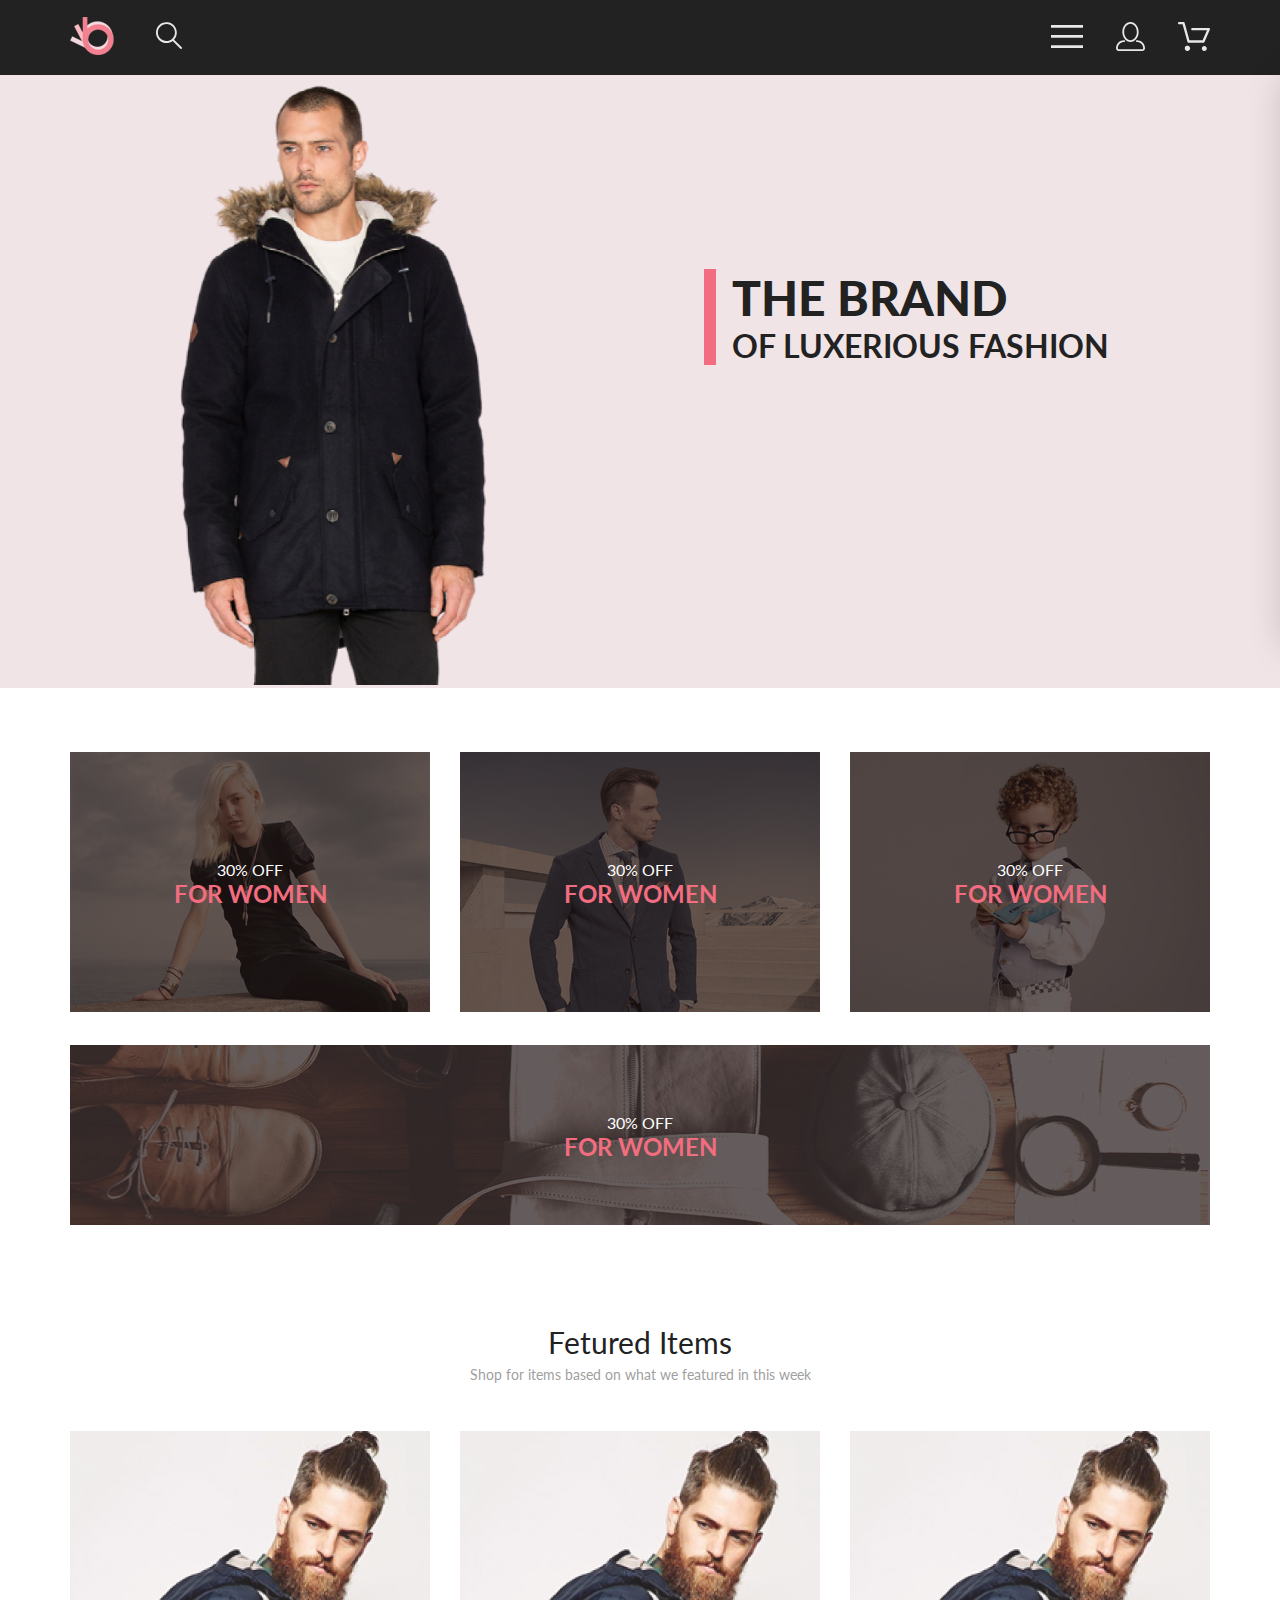
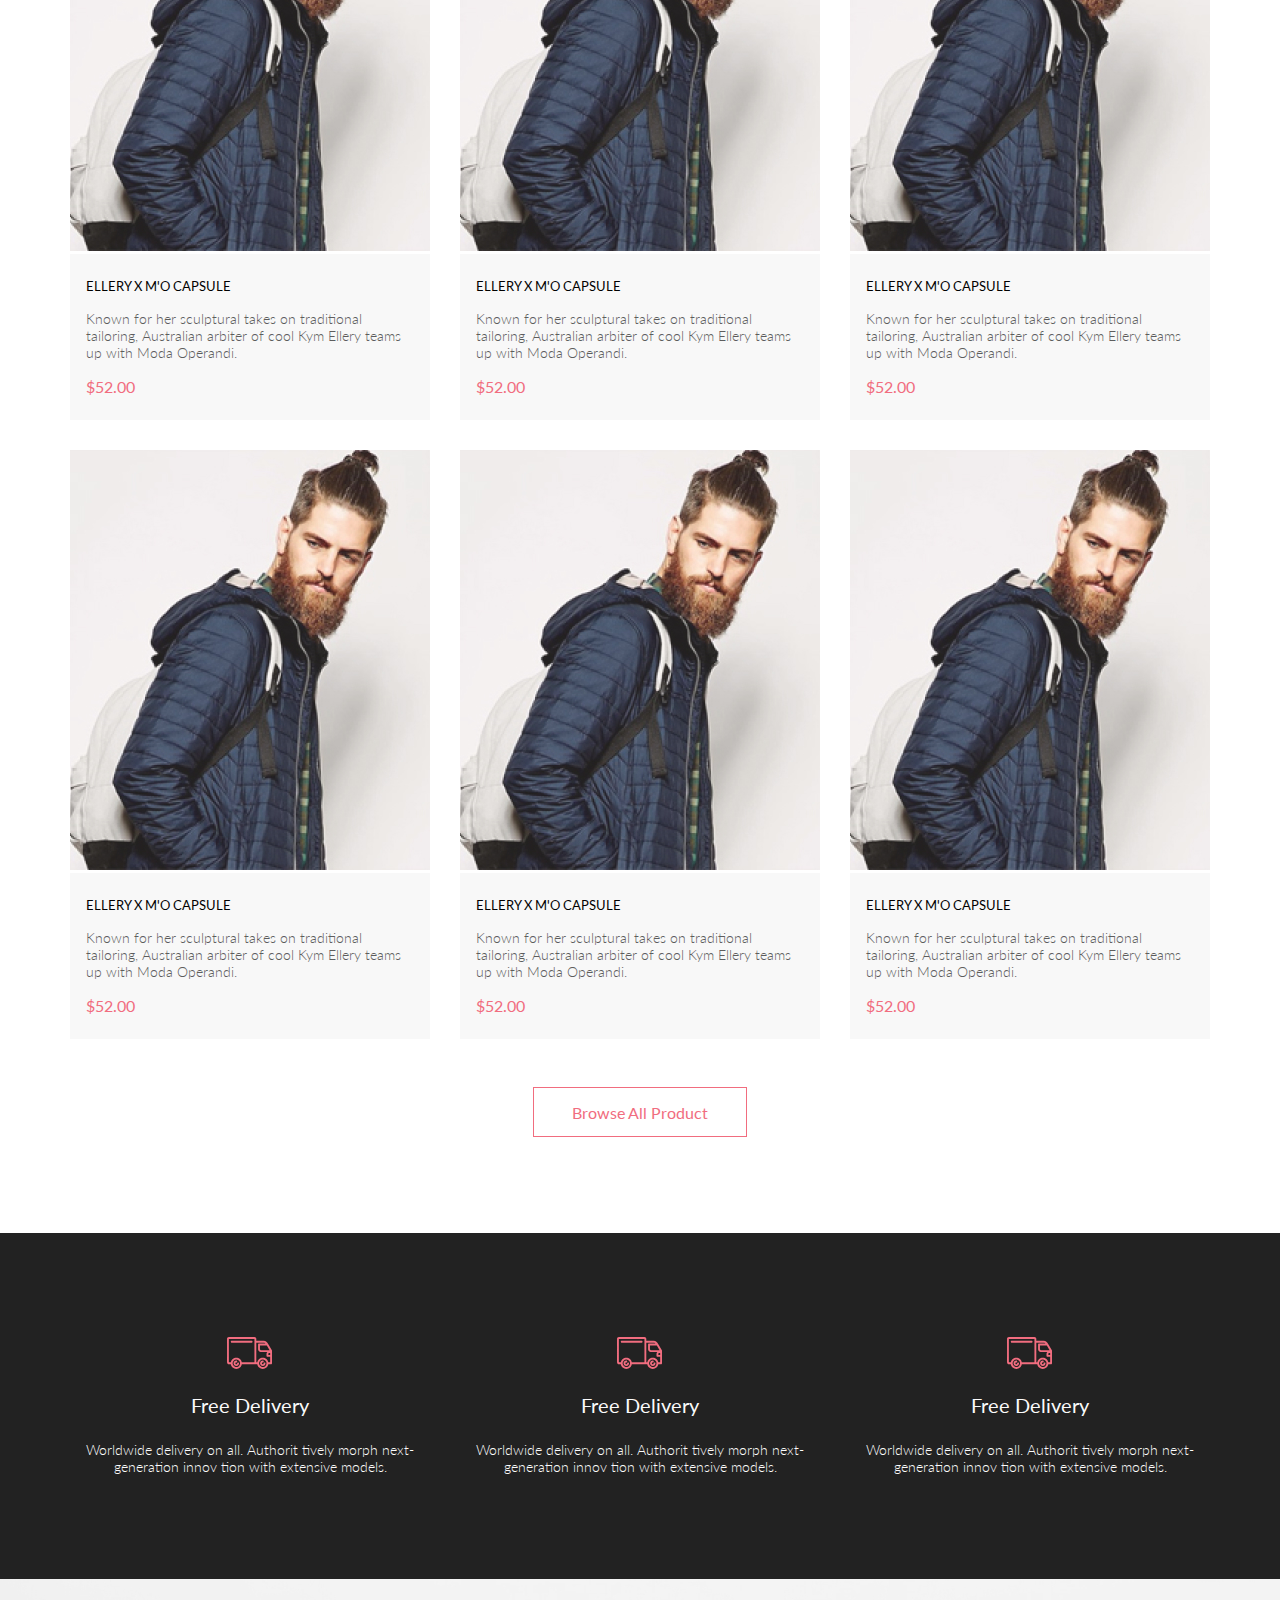
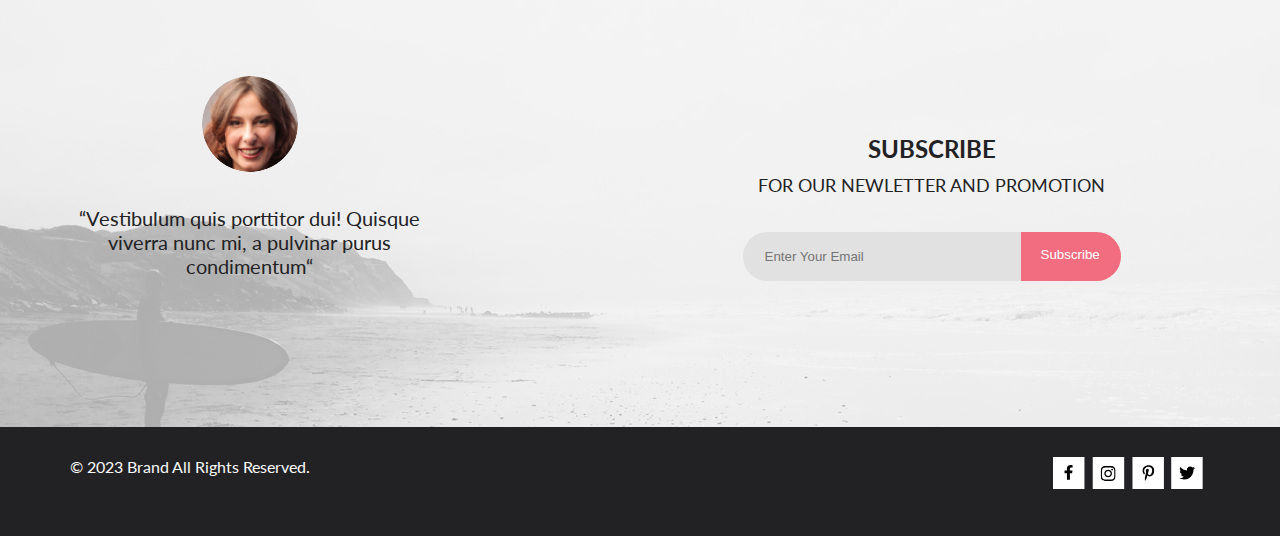
==== commit 0e6b423d: "Update index.html" ====
--- a/index.html
+++ b/index.html
@@ -304,7 +304,7 @@
                 <ul class="footer-social-list">
                     <li class="footer-social-item">
                         <a class="media-link footer-social-yt" href="#" target="_blank">
-                            <svg width="32" height="32" viewBox="0 0 32 32" fill="white"
+                            <svg class="icon" width="32" height="32" viewBox="0 0 32 32" fill="white"
                                 xmlns="http://www.w3.org/2000/svg">
                                 <path d="M31.4506 0H0V32H31.4506V0Z" />
                                 <path
@@ -316,7 +316,7 @@
                     </li>
                     <li class="footer-social-item">
                         <a class="media-link footer-social-yt" href="#" target="_blank">
-                            <svg width="33" height="32" viewBox="0 0 33 32" fill="none"
+                            <svg class="icon" width="33" height="32" viewBox="0 0 33 32" fill="none"
                                 xmlns="http://www.w3.org/2000/svg">
                                 <path d="M32.1889 0H0.738281V32H32.1889V0Z" fill="white" />
                                 <g clip-path="url(#clip0_128_232)">
@@ -336,7 +336,7 @@
                     </li>
                     <li class="footer-social-item">
                         <a class="media-link footer-social-yt" href="#" target="_blank">
-                            <svg width="32" height="32" viewBox="0 0 32 32" fill="none"
+                            <svg class="icon" width="32" height="32" viewBox="0 0 32 32" fill="none"
                                 xmlns="http://www.w3.org/2000/svg">
                                 <path d="M31.9252 0H0.474609V32H31.9252V0Z" fill="white" />
                                 <g clip-path="url(#clip0_128_240)">
@@ -356,7 +356,7 @@
                     </li>
                     <li class="footer-social-item">
                         <a class="media-link footer-social-yt" href="#" target="_blank">
-                            <svg width="32" height="32" viewBox="0 0 32 32" fill="none"
+                            <svg class="icon" width="32" height="32" viewBox="0 0 32 32" fill="none"
                                 xmlns="http://www.w3.org/2000/svg">
                                 <path d="M31.6635 0H0.212891V32H31.6635V0Z" fill="white" />
                                 <g clip-path="url(#clip0_128_236)">
--- a/style.css
+++ b/style.css
@@ -735,6 +735,134 @@
     align-items: center;
 }
 
+.button-wrap {
+    display: flex;
+    justify-content: center;
+    color: #F26376;
+    border: #FF6A6A;
+    align-items: center;
+    margin-top: 48px;
+}
+
+.button-wrap:hover {
+    background-color: #FF6A6A;
+    color: white;
+}
+
+.footer-top {
+    background: url(img/footer-bg.jpg) bottom no-repeat;
+    background-color: #f8f8f828;
+    height: 448px;
+    background-size: cover;
+}
+
+.footer-top-flex {
+    display: flex;
+    justify-content: space-between;
+}
+
+.rewiew {
+    padding-top: 97px;
+    font-weight: 400;
+    font-size: 20px;
+    line-height: 24px;
+    text-align: center;
+    color: #222224;
+    width: 359.45px;
+}
+
+.subscribe {
+    padding-top: 150px;
+    width: 557px;
+}
+
+.photo {
+    border-radius: 50%;
+    margin-bottom: 30px;
+}
+
+.subscribe-top {
+    font-weight: 700;
+    font-size: 24px;
+    line-height: 167.2%;
+    text-align: center;
+    color: #222224;
+}
+
+.subscribe-bottom {
+    font-weight: 400;
+    font-size: 18px;
+    line-height: 30px;
+    text-align: center;
+    color: #222224;
+    margin-bottom: 32px;
+}
+
+.subscribe-form {
+    display: flex;
+    justify-content: center;
+}
+
+.subscribe-mail {
+    border: none;
+    font-weight: 400;
+    text-align: start;
+    color: #222224;
+    background-color: #E1E1E1;
+    width: 256px;
+    height: 49px;
+    border-radius: 25px 0 0 25px;
+    padding-left: 22px;
+}
+
+.subscribe-button {
+    height: 49px;
+    border: none;
+    font-weight: 400;
+    display: flex;
+    color: #FFFFFF;
+    background: #F16D7F;
+    width: 100px;
+    box-sizing: border-box;
+    padding: 15px 20px;
+    border-radius: 0 25px 25px 0;
+}
+
+.footer-bottom-wrapper {
+    background: #222224;
+    height: 79px;
+    padding-top: 30px;
+}
+
+.copy {
+    font-weight: 400;
+    font-size: 16px;
+    line-height: 19px;
+    color: #FBFBFB;
+}
+
+.footer-bottom {
+    display: flex;
+    justify-content: space-between;
+}
+
+.footer-social-list {
+    display: flex;
+    list-style: none;
+}
+
+.icon:hover path {
+    fill: #F16D7F;
+}
+
+.visually-hidden {
+    display: none;
+}
+
+.footer-social-item {
+    margin-right: 7px;
+}
+
 @media (max-width: 1024px) {
     .center {
         padding-left: calc(50% - 368px);
@@ -762,6 +890,16 @@
     }
     .product-box__content {
         gap: 16px;
+    }
+    .footer-top {
+        height: 614px;
+    }
+    .footer-top-flex {
+        justify-content: center;
+        flex-wrap: wrap;
+    }
+    .subscribe {
+        padding-top: 48px;
     }
 }
 
@@ -802,4 +940,7 @@
         height: 100%;
         object-fit: cover;
     }
-}+    .footer-top {
+        background: url(img/footer-bg-small.jpg);
+    }
+}
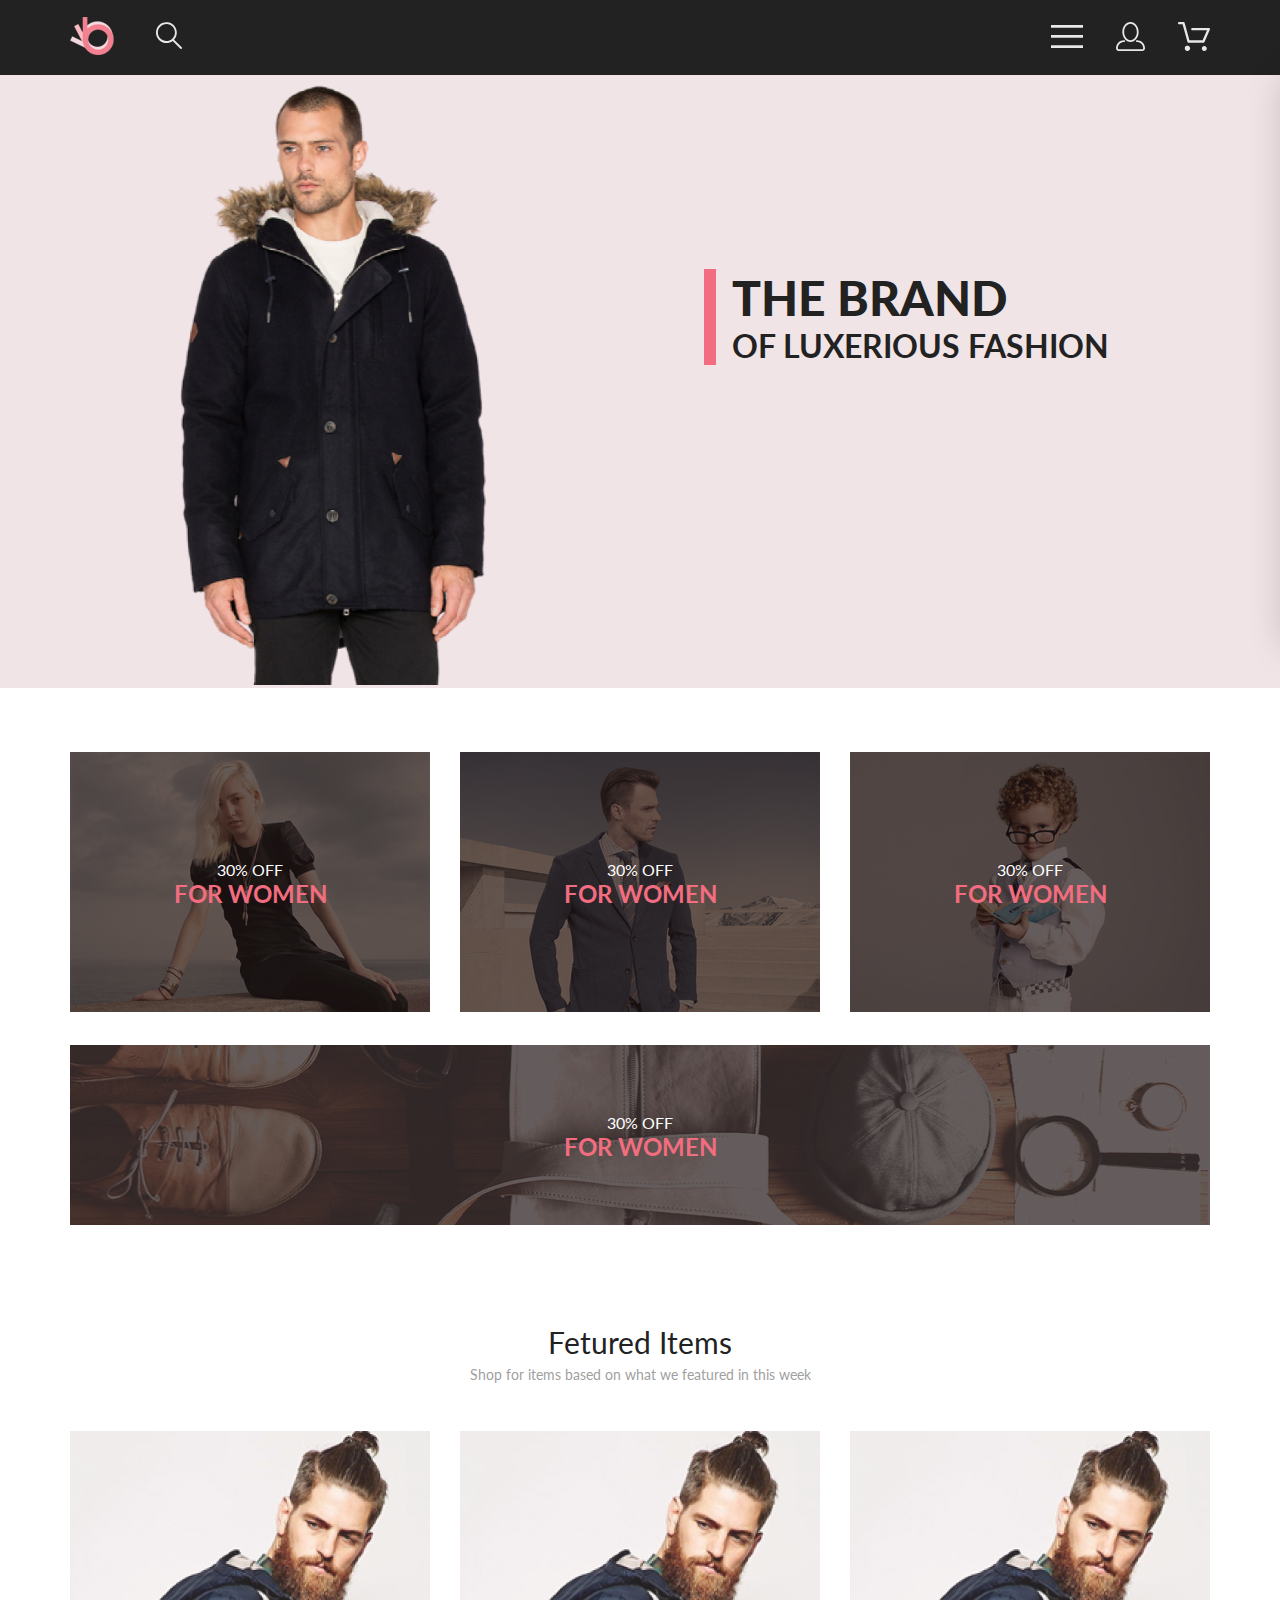
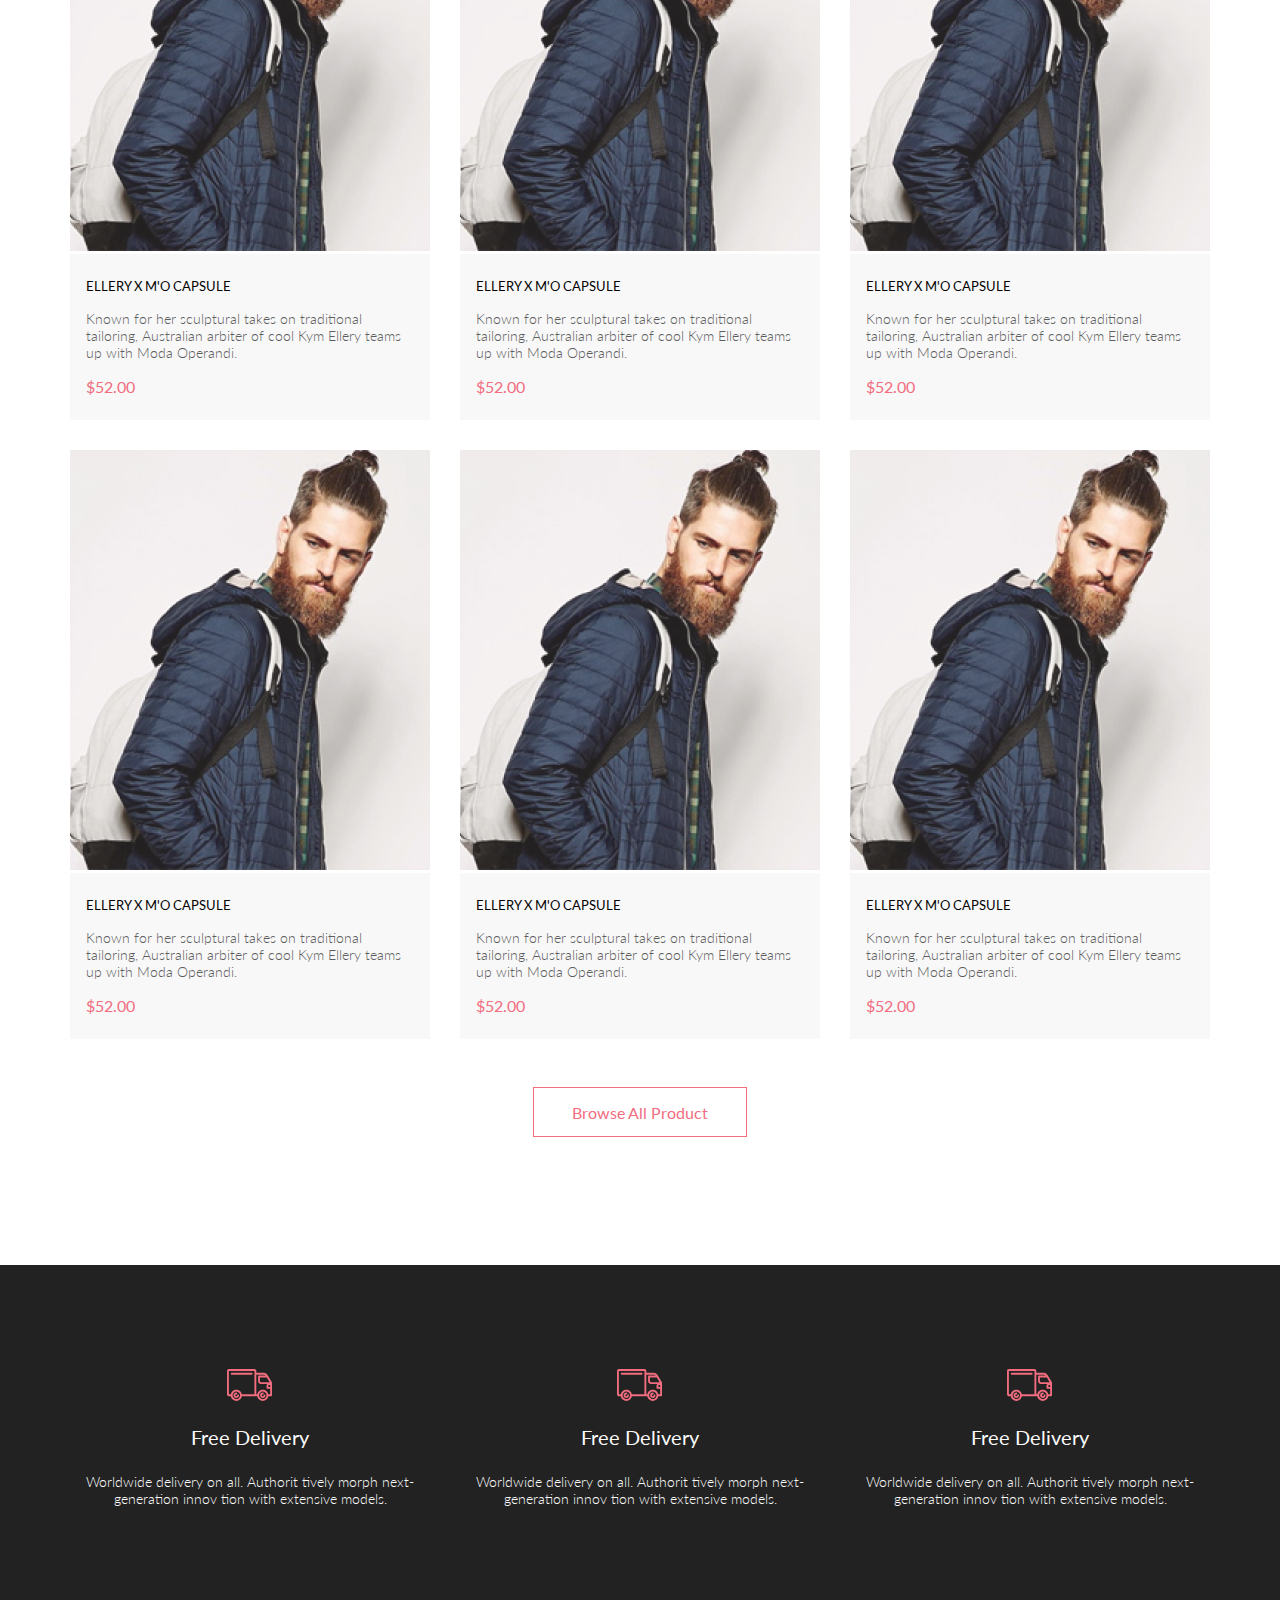
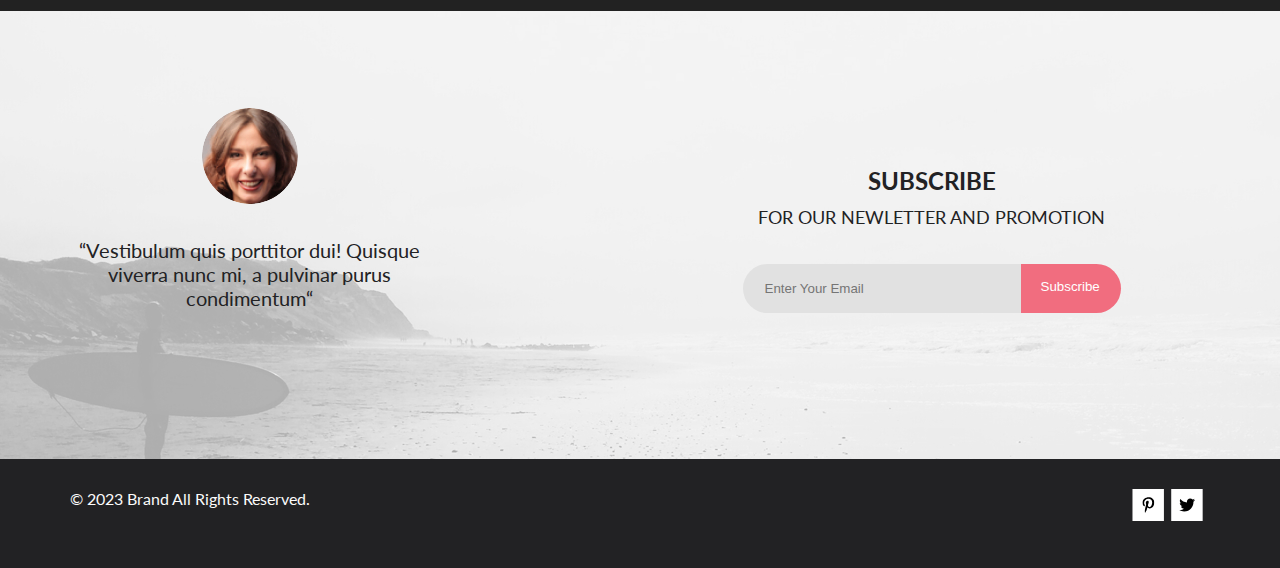
==== commit 2586fcab: "homework 2 added" ====
--- a/index.html
+++ b/index.html
@@ -292,7 +292,7 @@
                     <p class="subscribe-top">SUBSCRIBE</p>
                     <p class="subscribe-bottom">FOR OUR NEWLETTER AND PROMOTION</p>
                     <form class="subscribe-form">
-                        <input class="subscribe-mail" type="email" name="email" id="" placeholder="Enter Your Email">
+                        <input class="subscribe-mail" type="email" name="email" placeholder="Enter Your Email">
                         <button class="subscribe-button" type="submit">Subscribe</button>
                     </form>
                 </div>
@@ -302,38 +302,6 @@
             <div class="container footer-bottom">
                 <p class="copy">© 2023 Brand All Rights Reserved.</p>
                 <ul class="footer-social-list">
-                    <li class="footer-social-item">
-                        <a class="media-link footer-social-yt" href="#" target="_blank">
-                            <svg class="icon" width="32" height="32" viewBox="0 0 32 32" fill="white"
-                                xmlns="http://www.w3.org/2000/svg">
-                                <path d="M31.4506 0H0V32H31.4506V0Z" />
-                                <path
-                                    d="M19.0884 16.28L19.5069 13.616H16.8902V11.8873C16.8902 11.1585 17.2557 10.4481 18.4277 10.4481H19.6172V8.17997C19.6172 8.17997 18.5377 8 17.5056 8C15.3507 8 13.9422 9.27593 13.9422 11.5857V13.616H11.5469V16.28H13.9422V22.72H16.8902V16.28H19.0884Z"
-                                    fill="black" />
-                            </svg>
-                            <span class="visually-hidden">Facebook</span>
-                        </a>
-                    </li>
-                    <li class="footer-social-item">
-                        <a class="media-link footer-social-yt" href="#" target="_blank">
-                            <svg class="icon" width="33" height="32" viewBox="0 0 33 32" fill="none"
-                                xmlns="http://www.w3.org/2000/svg">
-                                <path d="M32.1889 0H0.738281V32H32.1889V0Z" fill="white" />
-                                <g clip-path="url(#clip0_128_232)">
-                                    <path
-                                        d="M16.139 12.6816C14.0238 12.6816 12.3177 14.3849 12.3177 16.4966C12.3177 18.6083 14.0238 20.3117 16.139 20.3117C18.2541 20.3117 19.9602 18.6083 19.9602 16.4966C19.9602 14.3849 18.2541 12.6816 16.139 12.6816ZM16.139 18.9769C14.7721 18.9769 13.6547 17.8646 13.6547 16.4966C13.6547 15.1287 14.7688 14.0164 16.139 14.0164C17.5092 14.0164 18.6233 15.1287 18.6233 16.4966C18.6233 17.8646 17.5058 18.9769 16.139 18.9769ZM21.0078 12.5255C21.0078 13.0203 20.6087 13.4154 20.1165 13.4154C19.621 13.4154 19.2252 13.0169 19.2252 12.5255C19.2252 12.0341 19.6243 11.6357 20.1165 11.6357C20.6087 11.6357 21.0078 12.0341 21.0078 12.5255ZM23.5386 13.4287C23.4821 12.2367 23.2094 11.1808 22.3347 10.3109C21.4634 9.44097 20.4058 9.1687 19.2119 9.10894C17.9814 9.03921 14.2932 9.03921 13.0627 9.10894C11.8721 9.16538 10.8145 9.43765 9.93987 10.3076C9.06522 11.1775 8.79584 12.2333 8.73597 13.4253C8.66613 14.6539 8.66613 18.3361 8.73597 19.5646C8.79251 20.7566 9.06522 21.8124 9.93987 22.6824C10.8145 23.5523 11.8688 23.8246 13.0627 23.8843C14.2932 23.9541 17.9814 23.9541 19.2119 23.8843C20.4058 23.8279 21.4634 23.5556 22.3347 22.6824C23.2061 21.8124 23.4788 20.7566 23.5386 19.5646C23.6085 18.3361 23.6085 14.6572 23.5386 13.4287ZM21.949 20.8828C21.6895 21.5335 21.1874 22.0349 20.5322 22.2972C19.5511 22.6857 17.2231 22.596 16.139 22.596C15.0548 22.596 12.7235 22.6824 11.7457 22.2972C11.0939 22.0382 10.5917 21.5369 10.329 20.8828C9.93987 19.9033 10.0297 17.5791 10.0297 16.4966C10.0297 15.4142 9.9432 13.0867 10.329 12.1105C10.5884 11.4597 11.0906 10.9583 11.7457 10.696C12.7268 10.3076 15.0548 10.3972 16.139 10.3972C17.2231 10.3972 19.5545 10.3109 20.5322 10.696C21.184 10.955 21.6862 11.4564 21.949 12.1105C22.3381 13.09 22.2483 15.4142 22.2483 16.4966C22.2483 17.5791 22.3381 19.9066 21.949 20.8828Z"
-                                        fill="black" />
-                                </g>
-                                <defs>
-                                    <clipPath id="clip0_128_232">
-                                        <rect width="14.8991" height="17" fill="white"
-                                            transform="translate(8.68555 8)" />
-                                    </clipPath>
-                                </defs>
-                            </svg>
-                            <span class="visually-hidden">Instagram</span>
-                        </a>
-                    </li>
                     <li class="footer-social-item">
                         <a class="media-link footer-social-yt" href="#" target="_blank">
                             <svg class="icon" width="32" height="32" viewBox="0 0 32 32" fill="none"
@@ -381,4 +349,4 @@
     </footer>
 </body>
 
-</html>
+</html>--- a/style.css
+++ b/style.css
@@ -1,946 +1,786 @@
 * {
-    margin: 0;
+  margin: 0;
+  padding: 0;
+}
+
+body {
+  font-family: "Lato", sans-serif;
+}
+
+img {
+  max-width: 100%;
+}
+
+a {
+  text-decoration: none;
+}
+
+summary {
+  display: block;
+}
+summary::-webkit-details-marker {
+  display: none;
+}
+
+.center {
+  padding-left: calc(50% - 570px);
+  padding-right: calc(50% - 570px);
+}
+
+.top {
+  position: relative;
+  overflow: hidden;
+}
+
+.header {
+  min-height: 75px;
+  background: #222222;
+  display: flex;
+  flex-direction: row;
+  flex-wrap: wrap;
+  justify-content: space-between;
+  align-items: center;
+}
+.header__left {
+  display: flex;
+  align-items: center;
+  gap: 41px;
+}
+.header__right {
+  display: flex;
+  align-items: center;
+  gap: 33px;
+}
+.header__checkbox {
+  position: absolute;
+  visibility: hidden;
+  left: -9999999px;
+}
+.header__checkbox:checked ~ .mobile-menu {
+  right: 0;
+}
+
+.mobile-menu {
+  position: absolute;
+  top: 75px;
+  right: -232px;
+  z-index: 1;
+  transition: right 0.6s;
+  width: 232px;
+  background: #FFFFFF;
+  box-shadow: 6px 4px 35px rgba(0, 0, 0, 0.21);
+  padding: 32px;
+  box-sizing: border-box;
+}
+.mobile-menu__link-site {
+  align-items: center;
+  justify-content: space-around;
+  background-color: #e8e8e8;
+  padding: 8px;
+  border-radius: 10px;
+  margin-bottom: 24px;
+  display: none;
+}
+.mobile-menu__heading {
+  font-style: normal;
+  font-weight: 700;
+  font-size: 14px;
+  line-height: 17px;
+  color: #000000;
+}
+.mobile-menu__link {
+  font-style: normal;
+  font-weight: 400;
+  font-size: 14px;
+  line-height: 17px;
+  color: #6F6E6E;
+}
+.mobile-menu__link:hover {
+  color: #F16D7F;
+}
+.mobile-menu__title {
+  font-style: normal;
+  font-weight: 400;
+  font-size: 14px;
+  line-height: 17px;
+  color: #F16D7F;
+}
+.mobile-menu__list {
+  list-style-type: none;
+  padding-left: 21px;
+  display: flex;
+  flex-direction: column;
+  gap: 11px;
+  margin-top: 12px;
+}
+.mobile-menu__box {
+  display: flex;
+  flex-direction: column;
+  gap: 20px;
+  margin-top: 24px;
+}
+
+.promo {
+  display: flex;
+  background: #F1E4E6;
+  padding-left: calc(50% - 800px);
+  padding-right: calc(50% - 800px);
+}
+.promo__img {
+  width: 50%;
+}
+.promo__info {
+  border-left: 12px solid #F16D7F;
+  padding-left: 16px;
+  margin-top: 48%;
+}
+.promo__title {
+  font-style: normal;
+  font-weight: 900;
+  font-size: 48px;
+  line-height: 58px;
+  color: #222222;
+}
+.promo__heading {
+  font-style: normal;
+  font-weight: 700;
+  font-size: 32px;
+  line-height: 38px;
+  color: #222222;
+}
+.promo__content {
+  padding-left: 64px;
+}
+
+.sale {
+  display: grid;
+  gap: 30px;
+  grid-template-columns: repeat(3, 1fr);
+  padding-top: 64px;
+  padding-bottom: 96px;
+}
+.sale__item {
+  position: relative;
+}
+.sale__content {
+  position: absolute;
+  width: 100%;
+  height: 100%;
+  top: 0;
+  left: 0;
+  display: flex;
+  flex-direction: column;
+  justify-content: center;
+  align-items: center;
+}
+.sale__item_big {
+  min-height: 180px;
+  grid-column: 1/-1;
+}
+.sale__text {
+  font-style: normal;
+  font-weight: 400;
+  font-size: 16px;
+  line-height: 19px;
+  text-align: center;
+  color: #FFFFFF;
+}
+.sale__heading {
+  font-style: normal;
+  font-weight: 700;
+  font-size: 24px;
+  line-height: 29px;
+  text-align: center;
+  color: #F16D7F;
+}
+
+.product-box {
+  padding-bottom: 128px;
+}
+.product-box__heading {
+  font-style: normal;
+  font-weight: 400;
+  font-size: 30px;
+  line-height: 36px;
+  text-align: center;
+  color: #222222;
+}
+.product-box__text {
+  font-style: normal;
+  font-weight: 400;
+  font-size: 14px;
+  line-height: 17px;
+  text-align: center;
+  margin-top: 6px;
+  color: #9F9F9F;
+}
+.product-box__content {
+  margin-top: 48px;
+  display: grid;
+  grid-template-columns: repeat(auto-fit, 360px);
+  justify-content: center;
+  gap: 30px;
+}
+
+.product {
+  position: relative;
+}
+.product:hover .product__img {
+  filter: brightness(0.5);
+}
+.product:hover .product__add {
+  display: flex;
+}
+.product__img {
+  width: 100%;
+}
+.product__add {
+  position: absolute;
+  top: 188px;
+  left: 111px;
+  border: 1px solid #fff;
+  width: 139px;
+  height: 44px;
+  font-style: normal;
+  font-weight: 400;
+  font-size: 14px;
+  line-height: 17px;
+  display: none;
+  align-items: center;
+  justify-content: center;
+  gap: 11px;
+  color: #FFFFFF;
+}
+.product__add:hover {
+  box-shadow: 0 0 5px #fff;
+}
+.product__add:hover svg path {
+  fill: #F16D7F;
+}
+.product__content {
+  background: #F8F8F8;
+  display: flex;
+  flex-direction: column;
+  justify-content: center;
+  align-items: flex-start;
+  padding: 24px 16px;
+  gap: 16px;
+}
+.product__heading {
+  font-style: normal;
+  font-weight: 400;
+  font-size: 13px;
+  line-height: 16px;
+  color: #000000;
+}
+.product__text {
+  font-style: normal;
+  font-weight: 300;
+  font-size: 14px;
+  line-height: 17px;
+  color: #5D5D5D;
+}
+.product__price {
+  font-style: normal;
+  font-weight: 400;
+  font-size: 16px;
+  line-height: 19px;
+  color: #F16D7F;
+}
+
+.advantages {
+  background-color: #222222;
+  padding-top: 104px;
+  padding-bottom: 104px;
+  display: flex;
+  flex-direction: row;
+  flex-wrap: wrap;
+  justify-content: center;
+  gap: 30px;
+}
+.advantages__item {
+  width: 360px;
+  display: flex;
+  flex-direction: column;
+  align-items: center;
+  gap: 24px;
+}
+.advantages__heading {
+  font-style: normal;
+  font-weight: 400;
+  font-size: 20px;
+  line-height: 24px;
+  color: #FBFBFB;
+}
+.advantages__text {
+  font-style: normal;
+  font-weight: 300;
+  font-size: 14px;
+  line-height: 17px;
+  text-align: center;
+  color: #FBFBFB;
+}
+
+.head {
+  min-height: 148px;
+  background: #F8F3F4;
+  display: flex;
+  align-items: center;
+  justify-content: space-between;
+}
+.head__heading {
+  font-style: normal;
+  font-weight: 400;
+  font-size: 24px;
+  line-height: 29px;
+  color: #F16D7F;
+}
+
+.breadcrumb {
+  display: flex;
+}
+.breadcrumb__box-link:last-child .breadcrumb__link {
+  font-weight: 700;
+  color: #F16D7F;
+}
+.breadcrumb__box-link:not(:last-child)::after {
+  content: "/";
+  padding-left: 8px;
+  padding-right: 8px;
+  font-style: normal;
+  font-weight: 300;
+  font-size: 14px;
+  line-height: 17px;
+  color: #636363;
+}
+.breadcrumb__link {
+  font-style: normal;
+  font-weight: 300;
+  font-size: 14px;
+  line-height: 17px;
+  color: #636363;
+}
+.breadcrumb__link:hover {
+  color: #F16D7F;
+}
+
+.filter {
+  width: 100%;
+  padding: 13px 16px 16px;
+  box-sizing: border-box;
+  position: absolute;
+  z-index: 1;
+}
+.filter-box {
+  position: relative;
+  height: 40px;
+  width: 360px;
+}
+.filter__link {
+  font-style: normal;
+  font-weight: 400;
+  font-size: 14px;
+  line-height: 17px;
+  color: #6F6E6E;
+}
+.filter__link:hover {
+  color: #F16D7F;
+}
+.filter__box {
+  display: flex;
+  flex-direction: column;
+  padding: 24px 16px;
+  gap: 11px;
+}
+.filter-sort {
+  padding-top: 39px;
+  display: flex;
+  gap: 30px;
+}
+.filter__summary {
+  display: flex;
+  gap: 11px;
+  align-items: center;
+}
+.filter[open] {
+  background: #FFFFFF;
+  box-shadow: 6px 4px 35px rgba(0, 0, 0, 0.21);
+}
+.filter[open] .filter__summary {
+  color: #F16D7F;
+}
+.filter[open] .filter__img path {
+  fill: #F16D7F;
+}
+.filter__category {
+  margin-top: 16px;
+}
+.filter__category-summary {
+  font-style: normal;
+  font-weight: 400;
+  font-size: 14px;
+  line-height: 17px;
+  color: #6F6E6E;
+  padding: 8px 11px 11px;
+  border-left: 5px solid #F16D7F;
+  border-bottom: 1px solid #EBEBEB;
+}
+.filter__category[open] .filter__category-summary {
+  color: #F16D7F;
+}
+
+.sort {
+  display: flex;
+  gap: 28px;
+  align-items: center;
+}
+.sort__summary {
+  color: #6F6E6E;
+  font-size: 14px;
+  font-style: normal;
+  font-weight: 400;
+  line-height: normal;
+  margin-bottom: 48px;
+}
+.sort__details {
+  position: relative;
+}
+.sort__summary {
+  display: flex;
+  align-items: center;
+  gap: 10px;
+}
+.sort__content {
+  position: absolute;
+  display: flex;
+  flex-direction: column;
+  gap: 6px;
+  width: 79px;
+  padding: 7px 9px 11px;
+  background: #FFFFFF;
+  box-shadow: 6px 4px 35px rgba(0, 0, 0, 0.21);
+  z-index: 1;
+  top: 22px;
+  left: -9px;
+}
+
+.button {
+  width: 212px;
+  height: 48px;
+  display: flex;
+  border: 1px solid #F16D7F;
+  font-style: normal;
+  font-weight: 400;
+  font-size: 16px;
+  line-height: 19px;
+  color: #F16D7F;
+  font-style: normal;
+  font-weight: 400;
+  font-size: 16px;
+  line-height: 19px;
+  color: #F16D7F;
+  justify-content: center;
+  align-items: center;
+  gap: 22px;
+  transition: all 1s;
+}
+.button:hover {
+  transform: rotate(1720deg);
+  color: #fff;
+  background-color: #F16D7F;
+}
+.button:hover path {
+  fill: white;
+}
+.button-wrap {
+  display: flex;
+  justify-content: center;
+  color: #F26376;
+  border: #FF6A6A;
+  align-items: center;
+  margin-top: 48px;
+}
+
+.slider {
+  height: 777px;
+  position: relative;
+  background: #F7F7F7;
+  display: flex;
+  justify-content: center;
+  align-items: center;
+}
+.slider__arrow {
+  background: rgba(42, 42, 42, 0.15);
+  display: flex;
+  justify-content: center;
+  align-items: center;
+  width: 47px;
+  height: 47px;
+  position: absolute;
+  top: 365px;
+}
+.slider__arrow:hover path {
+  fill: #F16D7F;
+}
+.slider__arrow_left {
+  left: 0;
+}
+.slider__arrow_right {
+  right: 0;
+}
+
+.content {
+  background-color: #fff;
+  border: 1px solid #EAEAEA;
+  padding-top: 64px;
+  padding-bottom: 64px;
+  max-width: 1140px;
+  margin: -65px auto 0;
+  position: relative;
+  z-index: 10;
+  display: flex;
+  flex-direction: column;
+  align-items: center;
+  display: flex;
+  justify-content: center;
+  margin-bottom: 129px;
+}
+.content__title {
+  color: #F16D7F;
+  font-size: 14px;
+  font-style: normal;
+  font-weight: 300;
+  line-height: normal;
+  margin-bottom: 12px;
+}
+.content__line {
+  width: 63px;
+  height: 3px;
+  background-color: #EF5B70;
+  margin-bottom: 12px;
+}
+.content__heading {
+  color: #4D4D4D;
+  font-size: 18px;
+  font-style: normal;
+  font-weight: 300;
+  line-height: normal;
+  margin-bottom: 48px;
+}
+.content__text {
+  color: #5E5E5E;
+  text-align: center;
+  font-size: 14px;
+  font-style: normal;
+  font-weight: 300;
+  line-height: normal;
+  margin-bottom: 32px;
+}
+.content__price {
+  color: #EF5B70;
+  font-size: 24px;
+  font-style: normal;
+  font-weight: 300;
+  line-height: normal;
+  margin-bottom: 65px;
+}
+.content__line-big {
+  width: 641px;
+  height: 1px;
+  background-color: #EAEAEA;
+  margin-bottom: 65px;
+}
+
+.footer-top {
+  background: url(img/footer-bg.jpg) bottom no-repeat;
+  background-color: rgba(248, 248, 248, 0.1568627451);
+  height: 448px;
+  background-size: cover;
+}
+.footer-top-flex {
+  display: flex;
+  justify-content: space-between;
+}
+
+.rewiew {
+  padding-top: 97px;
+  font-weight: 400;
+  font-size: 20px;
+  line-height: 24px;
+  text-align: center;
+  color: #222224;
+  width: 359.45px;
+}
+
+.photo {
+  border-radius: 50%;
+  margin-bottom: 30px;
+}
+
+.subscribe {
+  padding-top: 150px;
+  width: 557px;
+}
+.subscribe-top {
+  font-weight: 700;
+  font-size: 24px;
+  line-height: 167.2%;
+  text-align: center;
+  color: #222224;
+}
+.subscribe-bottom {
+  font-weight: 400;
+  font-size: 18px;
+  line-height: 30px;
+  text-align: center;
+  color: #222224;
+  margin-bottom: 32px;
+}
+.subscribe-form {
+  display: flex;
+  justify-content: center;
+}
+.subscribe-mail {
+  border: none;
+  font-weight: 400;
+  text-align: start;
+  color: #222224;
+  background-color: #E1E1E1;
+  width: 256px;
+  height: 49px;
+  border-radius: 25px 0 0 25px;
+  padding-left: 22px;
+}
+.subscribe-button {
+  height: 49px;
+  border: none;
+  font-weight: 400;
+  display: flex;
+  color: #FFFFFF;
+  background: #F16D7F;
+  width: 100px;
+  box-sizing: border-box;
+  padding: 15px 20px;
+  border-radius: 0 25px 25px 0;
+}
+
+.footer-bottom-wrapper {
+  background: #222224;
+  height: 79px;
+  padding-top: 30px;
+}
+
+.copy {
+  font-weight: 400;
+  font-size: 16px;
+  line-height: 19px;
+  color: #FBFBFB;
+}
+
+.footer-bottom {
+  display: flex;
+  justify-content: space-between;
+}
+
+.footer-social-list {
+  display: flex;
+  list-style: none;
+}
+
+.icon:hover path {
+  fill: white;
+}
+
+.icon:hover {
+  fill: #F16D7F;
+}
+
+.visually-hidden {
+  display: none;
+}
+
+.footer-social-item {
+  margin-right: 7px;
+}
+
+@media (max-width: 1024px) {
+  .center {
+    padding-left: calc(50% - 368px);
+    padding-right: calc(50% - 368px);
+  }
+  .promo__content {
+    padding-left: 39px;
+  }
+  .header__left {
+    padding-left: 16px;
+  }
+  .header__right {
+    padding-right: 16px;
+  }
+  .promo__title {
+    font-size: 44px;
+    line-height: 53px;
+  }
+  .promo__heading {
+    font-size: 24px;
+    line-height: 29px;
+  }
+  .sale__item_big {
+    min-height: 116px;
+  }
+  .product-box__content {
+    gap: 16px;
+  }
+  .footer-top {
+    height: 614px;
+  }
+  .footer-top-flex {
+    justify-content: center;
+    flex-wrap: wrap;
+  }
+  .subscribe {
+    padding-top: 48px;
+  }
+}
+@media (max-width: 767px) {
+  .header__link-site {
+    display: none;
+  }
+  .promo {
+    height: 363px;
+  }
+  .promo__img {
+    display: none;
+  }
+  .promo__content {
     padding: 0;
-}
-
-body {
-    font-family: 'Lato', sans-serif;
-}
-
-img {
-    max-width: 100%;
-}
-
-a {
-    text-decoration: none;
-}
-
-summary {
-    display: block;
-}
-
-summary::-webkit-details-marker {
-    display: none;
-}
-
-.center {
-    padding-left: calc(50% - 570px);
-    padding-right: calc(50% - 570px);
-}
-
-.top {
-    position: relative;
-    overflow: hidden;
-}
-
-.header {
-    min-height: 75px;
-    background: #222222;
-    display: -webkit-box;
-    display: -ms-flexbox;
+    margin: 0 auto;
+  }
+  .promo__title {
+    font-size: 38px;
+    line-height: 46px;
+  }
+  .promo__heading {
+    font-size: 20px;
+    line-height: 24px;
+  }
+  .sale {
     display: flex;
-    -webkit-box-orient: horizontal;
-    -webkit-box-direction: normal;
-    -ms-flex-direction: row;
-    flex-direction: row;
-    -ms-flex-wrap: wrap;
     flex-wrap: wrap;
-    -webkit-box-pack: justify;
-    -ms-flex-pack: justify;
-    justify-content: space-between;
-    -webkit-box-align: center;
-    -ms-flex-align: center;
-    align-items: center;
-}
-
-.header__left {
-    display: -webkit-box;
-    display: -ms-flexbox;
-    display: flex;
-    -webkit-box-align: center;
-    -ms-flex-align: center;
-    align-items: center;
-    gap: 41px;
-}
-
-.header__right {
-    display: -webkit-box;
-    display: -ms-flexbox;
-    display: flex;
-    -webkit-box-align: center;
-    -ms-flex-align: center;
-    align-items: center;
-    gap: 33px;
-}
-
-.header__checkbox {
-    position: absolute;
-    visibility: hidden;
-    left: -9999999px;
-}
-
-.header__checkbox:checked~.mobile-menu {
-    right: 0;
-}
-
-.mobile-menu {
-    position: absolute;
-    top: 75px;
-    right: -232px;
-    z-index: 1;
-    -webkit-transition: right 0.6s;
-    transition: right 0.6s;
-    width: 232px;
-    background: #FFFFFF;
-    -webkit-box-shadow: 6px 4px 35px rgba(0, 0, 0, 0.21);
-    box-shadow: 6px 4px 35px rgba(0, 0, 0, 0.21);
-    padding: 32px;
-    -webkit-box-sizing: border-box;
-    box-sizing: border-box;
-}
-
-.mobile-menu__link-site {
-    -webkit-box-align: center;
-    -ms-flex-align: center;
-    align-items: center;
-    -ms-flex-pack: distribute;
-    justify-content: space-around;
-    background-color: #e8e8e8;
-    padding: 8px;
-    border-radius: 10px;
-    margin-bottom: 24px;
-    display: none;
-}
-
-.mobile-menu__heading {
-    font-style: normal;
-    font-weight: 700;
-    font-size: 14px;
-    line-height: 17px;
-    color: #000000;
-}
-
-.mobile-menu__link {
-    font-style: normal;
-    font-weight: 400;
-    font-size: 14px;
-    line-height: 17px;
-    color: #6F6E6E;
-}
-
-.mobile-menu__link:hover {
-    color: #F16D7F;
-}
-
-.mobile-menu__title {
-    font-style: normal;
-    font-weight: 400;
-    font-size: 14px;
-    line-height: 17px;
-    color: #F16D7F;
-}
-
-.mobile-menu__list {
-    list-style-type: none;
-    padding-left: 21px;
-    display: -webkit-box;
-    display: -ms-flexbox;
-    display: flex;
-    -webkit-box-orient: vertical;
-    -webkit-box-direction: normal;
-    -ms-flex-direction: column;
-    flex-direction: column;
-    gap: 11px;
-    margin-top: 12px;
-}
-
-.mobile-menu__box {
-    display: -webkit-box;
-    display: -ms-flexbox;
-    display: flex;
-    -webkit-box-orient: vertical;
-    -webkit-box-direction: normal;
-    -ms-flex-direction: column;
-    flex-direction: column;
-    gap: 20px;
-    margin-top: 24px;
-}
-
-.promo {
-    display: -webkit-box;
-    display: -ms-flexbox;
-    display: flex;
-    background: #F1E4E6;
-    padding-left: calc(50% - 800px);
-    padding-right: calc(50% - 800px);
-}
-
-.promo__img {
-    width: 50%;
-}
-
-.promo__info {
-    border-left: 12px solid #F16D7F;
-    padding-left: 16px;
-    margin-top: 48%;
-}
-
-.promo__title {
-    font-style: normal;
-    font-weight: 900;
-    font-size: 48px;
-    line-height: 58px;
-    color: #222222;
-}
-
-.promo__heading {
-    font-style: normal;
-    font-weight: 700;
-    font-size: 32px;
-    line-height: 38px;
-    color: #222222;
-}
-
-.promo__content {
-    padding-left: 64px;
-}
-
-.sale {
-    display: -ms-grid;
-    display: grid;
-    gap: 30px;
-    grid-template-columns: repeat(3, 1fr);
-    padding-top: 64px;
-    padding-bottom: 96px;
-}
-
-.sale__item {
-    position: relative;
-}
-
-.sale__content {
-    position: absolute;
+    justify-content: center;
+    gap: 32px;
+    padding-bottom: 64px;
+  }
+  .sale__item {
+    max-width: 343px;
+  }
+  .sale__item_big img {
     width: 100%;
     height: 100%;
-    top: 0;
-    left: 0;
-    display: -webkit-box;
-    display: -ms-flexbox;
-    display: flex;
-    -webkit-box-orient: vertical;
-    -webkit-box-direction: normal;
-    -ms-flex-direction: column;
-    flex-direction: column;
-    -webkit-box-pack: center;
-    -ms-flex-pack: center;
-    justify-content: center;
-    -webkit-box-align: center;
-    -ms-flex-align: center;
-    align-items: center;
-}
-
-.sale__item_big {
-    min-height: 180px;
-    grid-column: 1 / -1;
-}
-
-.sale__text {
-    font-style: normal;
-    font-weight: 400;
-    font-size: 16px;
-    line-height: 19px;
-    text-align: center;
-    color: #FFFFFF;
-}
-
-.sale__heading {
-    font-style: normal;
-    font-weight: 700;
-    font-size: 24px;
-    line-height: 29px;
-    text-align: center;
-    color: #F16D7F;
-}
-
-.product-box {
-    padding-bottom: 96px;
-}
-
-.product-box__heading {
-    font-style: normal;
-    font-weight: 400;
-    font-size: 30px;
-    line-height: 36px;
-    text-align: center;
-    color: #222222;
-}
-
-.product-box__text {
-    font-style: normal;
-    font-weight: 400;
-    font-size: 14px;
-    line-height: 17px;
-    text-align: center;
-    margin-top: 6px;
-    color: #9F9F9F;
-}
-
-.product-box__content {
-    margin-top: 48px;
-    display: -ms-grid;
-    display: grid;
-    -ms-grid-columns: (360px)[auto-fit];
-    grid-template-columns: repeat(auto-fit, 360px);
-    -webkit-box-pack: center;
-    -ms-flex-pack: center;
-    justify-content: center;
-    gap: 30px;
-}
-
-.product {
-    position: relative;
-}
-
-.product:hover .product__img {
-    -webkit-filter: brightness(0.5);
-    filter: brightness(0.5);
-}
-
-.product:hover .product__add {
-    display: -webkit-box;
-    display: -ms-flexbox;
-    display: flex;
-}
-
-.product__img {
-    width: 100%;
-}
-
-.product__add {
-    position: absolute;
-    top: 188px;
-    left: 111px;
-    border: 1px solid #fff;
-    width: 139px;
-    height: 44px;
-    font-style: normal;
-    font-weight: 400;
-    font-size: 14px;
-    line-height: 17px;
-    display: none;
-    -webkit-box-align: center;
-    -ms-flex-align: center;
-    align-items: center;
-    -webkit-box-pack: center;
-    -ms-flex-pack: center;
-    justify-content: center;
-    gap: 11px;
-    color: #FFFFFF;
-}
-
-.product__add:hover {
-    -webkit-box-shadow: 0 0 5px #fff;
-    box-shadow: 0 0 5px #fff;
-}
-
-.product__add:hover svg path {
-    fill: #F16D7F;
-}
-
-.product__content {
-    background: #F8F8F8;
-    display: -webkit-box;
-    display: -ms-flexbox;
-    display: flex;
-    -webkit-box-orient: vertical;
-    -webkit-box-direction: normal;
-    -ms-flex-direction: column;
-    flex-direction: column;
-    -webkit-box-pack: center;
-    -ms-flex-pack: center;
-    justify-content: center;
-    -webkit-box-align: start;
-    -ms-flex-align: start;
-    align-items: flex-start;
-    padding: 24px 16px;
-    gap: 16px;
-}
-
-.product__heading {
-    font-style: normal;
-    font-weight: 400;
-    font-size: 13px;
-    line-height: 16px;
-    color: #000000;
-}
-
-.product__text {
-    font-style: normal;
-    font-weight: 300;
-    font-size: 14px;
-    line-height: 17px;
-    color: #5D5D5D;
-}
-
-.product__price {
-    font-style: normal;
-    font-weight: 400;
-    font-size: 16px;
-    line-height: 19px;
-    color: #F16D7F;
-}
-
-.advantages {
-    background-color: #222222;
-    padding-top: 104px;
-    padding-bottom: 104px;
-    display: -webkit-box;
-    display: -ms-flexbox;
-    display: flex;
-    -webkit-box-orient: horizontal;
-    -webkit-box-direction: normal;
-    -ms-flex-direction: row;
-    flex-direction: row;
-    -ms-flex-wrap: wrap;
-    flex-wrap: wrap;
-    -webkit-box-pack: center;
-    -ms-flex-pack: center;
-    justify-content: center;
-    gap: 30px;
-}
-
-.advantages__item {
-    width: 360px;
-    display: -webkit-box;
-    display: -ms-flexbox;
-    display: flex;
-    -webkit-box-orient: vertical;
-    -webkit-box-direction: normal;
-    -ms-flex-direction: column;
-    flex-direction: column;
-    -webkit-box-align: center;
-    -ms-flex-align: center;
-    align-items: center;
-    gap: 24px;
-}
-
-.advantages__heading {
-    font-style: normal;
-    font-weight: 400;
-    font-size: 20px;
-    line-height: 24px;
-    color: #FBFBFB;
-}
-
-.advantages__text {
-    font-style: normal;
-    font-weight: 300;
-    font-size: 14px;
-    line-height: 17px;
-    text-align: center;
-    color: #FBFBFB;
-}
-
-.head {
-    min-height: 148px;
-    background: #F8F3F4;
-    display: -webkit-box;
-    display: -ms-flexbox;
-    display: flex;
-    -webkit-box-align: center;
-    -ms-flex-align: center;
-    align-items: center;
-    -webkit-box-pack: justify;
-    -ms-flex-pack: justify;
-    justify-content: space-between;
-}
-
-.head__heading {
-    font-style: normal;
-    font-weight: 400;
-    font-size: 24px;
-    line-height: 29px;
-    color: #F16D7F;
-}
-
-.breadcrumb {
-    display: -webkit-box;
-    display: -ms-flexbox;
-    display: flex;
-}
-
-.breadcrumb__box-link:last-child .breadcrumb__link {
-    font-weight: 700;
-    color: #F16D7F;
-}
-
-.breadcrumb__box-link:not(:last-child)::after {
-    content: '/';
-    padding-left: 8px;
-    padding-right: 8px;
-    font-style: normal;
-    font-weight: 300;
-    font-size: 14px;
-    line-height: 17px;
-    color: #636363;
-}
-
-.breadcrumb__link {
-    font-style: normal;
-    font-weight: 300;
-    font-size: 14px;
-    line-height: 17px;
-    color: #636363;
-}
-
-.breadcrumb__link:hover {
-    color: #F16D7F;
-}
-
-.filter {
-    width: 100%;
-    padding: 13px 16px 16px;
-    -webkit-box-sizing: border-box;
-    box-sizing: border-box;
-    position: absolute;
-    z-index: 1;
-}
-
-.filter-box {
-    position: relative;
-    height: 40px;
-    width: 360px;
-}
-
-.filter__link {
-    font-style: normal;
-    font-weight: 400;
-    font-size: 14px;
-    line-height: 17px;
-    color: #6F6E6E;
-}
-
-.filter__link:hover {
-    color: #F16D7F;
-}
-
-.filter__box {
-    display: -webkit-box;
-    display: -ms-flexbox;
-    display: flex;
-    -webkit-box-orient: vertical;
-    -webkit-box-direction: normal;
-    -ms-flex-direction: column;
-    flex-direction: column;
-    padding: 24px 16px;
-    gap: 11px;
-}
-
-.filter-sort {
-    padding-top: 39px;
-    display: -webkit-box;
-    display: -ms-flexbox;
-    display: flex;
-    gap: 30px;
-}
-
-.filter__summary {
-    display: -webkit-box;
-    display: -ms-flexbox;
-    display: flex;
-    gap: 11px;
-    -webkit-box-align: center;
-    -ms-flex-align: center;
-    align-items: center;
-}
-
-.filter[open] {
-    background: #FFFFFF;
-    -webkit-box-shadow: 6px 4px 35px rgba(0, 0, 0, 0.21);
-    box-shadow: 6px 4px 35px rgba(0, 0, 0, 0.21);
-}
-
-.filter[open] .filter__summary {
-    color: #F16D7F;
-}
-
-.filter[open] .filter__img path {
-    fill: #F16D7F;
-}
-
-.filter__category {
-    margin-top: 16px;
-}
-
-.filter__category-summary {
-    font-style: normal;
-    font-weight: 400;
-    font-size: 14px;
-    line-height: 17px;
-    color: #6F6E6E;
-    padding: 8px 11px 11px;
-    border-left: 5px solid #F16D7F;
-    border-bottom: 1px solid #EBEBEB;
-}
-
-.filter__category[open] .filter__category-summary {
-    color: #F16D7F;
-}
-
-.sort {
-    display: -webkit-box;
-    display: -ms-flexbox;
-    display: flex;
-    gap: 28px;
-    -webkit-box-align: center;
-    -ms-flex-align: center;
-    align-items: center;
-}
-
-.sort__details {
-    position: relative;
-}
-
-.sort__summary {
-    display: -webkit-box;
-    display: -ms-flexbox;
-    display: flex;
-    -webkit-box-align: center;
-    -ms-flex-align: center;
-    align-items: center;
-    gap: 10px;
-}
-
-.sort__content {
-    position: absolute;
-    display: -webkit-box;
-    display: -ms-flexbox;
-    display: flex;
-    -webkit-box-orient: vertical;
-    -webkit-box-direction: normal;
-    -ms-flex-direction: column;
-    flex-direction: column;
-    gap: 6px;
-    width: 79px;
-    padding: 7px 9px 11px;
-    background: #FFFFFF;
-    -webkit-box-shadow: 6px 4px 35px rgba(0, 0, 0, 0.21);
-    box-shadow: 6px 4px 35px rgba(0, 0, 0, 0.21);
-    z-index: 1;
-    top: 22px;
-    left: -9px;
-}
-
-.button {
-    width: 212px;
-    height: 48px;
-    display: -webkit-box;
-    display: -ms-flexbox;
-    display: flex;
-    border: 1px solid #F16D7F;
-    font-style: normal;
-    font-weight: 400;
-    font-size: 16px;
-    line-height: 19px;
-    color: #F16D7F;
-    font-style: normal;
-    font-weight: 400;
-    font-size: 16px;
-    line-height: 19px;
-    color: #F16D7F;
-    -webkit-box-pack: center;
-    -ms-flex-pack: center;
-    justify-content: center;
-    -webkit-box-align: center;
-    -ms-flex-align: center;
-    align-items: center;
-    gap: 22px;
-    -webkit-transition: all 1s;
-    transition: all 1s;
-}
-
-.button:hover {
-    -webkit-transform: rotate(1720deg);
-    transform: rotate(1720deg);
-    color: #fff;
-    background-color: #F16D7F;
-}
-
-.button:hover path {
-    fill: white;
-}
-
-.slider {
-    height: 777px;
-    position: relative;
-    background: #F7F7F7;
-    display: -webkit-box;
-    display: -ms-flexbox;
-    display: flex;
-    -webkit-box-pack: center;
-    -ms-flex-pack: center;
-    justify-content: center;
-    -webkit-box-align: center;
-    -ms-flex-align: center;
-    align-items: center;
-}
-
-.slider__arrow {
-    background: rgba(42, 42, 42, 0.15);
-    display: -webkit-box;
-    display: -ms-flexbox;
-    display: flex;
-    -webkit-box-pack: center;
-    -ms-flex-pack: center;
-    justify-content: center;
-    -webkit-box-align: center;
-    -ms-flex-align: center;
-    align-items: center;
-    width: 47px;
-    height: 47px;
-    position: absolute;
-    top: 365px;
-}
-
-.slider__arrow:hover path {
-    fill: #F16D7F;
-}
-
-.slider__arrow_left {
-    left: 0;
-}
-
-.slider__arrow_right {
-    right: 0;
-}
-
-.content {
-    background-color: #fff;
-    border: 1px solid #EAEAEA;
-    padding-top: 64px;
-    padding-bottom: 64px;
-    max-width: 1140px;
-    margin: -65px auto 0;
-    position: relative;
-    z-index: 10;
-    display: -webkit-box;
-    display: -ms-flexbox;
-    display: flex;
-    -webkit-box-orient: vertical;
-    -webkit-box-direction: normal;
-    -ms-flex-direction: column;
-    flex-direction: column;
-    -webkit-box-align: center;
-    -ms-flex-align: center;
-    align-items: center;
-}
-
-.button-wrap {
-    display: flex;
-    justify-content: center;
-    color: #F26376;
-    border: #FF6A6A;
-    align-items: center;
-    margin-top: 48px;
-}
-
-.button-wrap:hover {
-    background-color: #FF6A6A;
-    color: white;
-}
-
-.footer-top {
-    background: url(img/footer-bg.jpg) bottom no-repeat;
-    background-color: #f8f8f828;
-    height: 448px;
-    background-size: cover;
-}
-
-.footer-top-flex {
-    display: flex;
-    justify-content: space-between;
-}
-
-.rewiew {
-    padding-top: 97px;
-    font-weight: 400;
-    font-size: 20px;
-    line-height: 24px;
-    text-align: center;
-    color: #222224;
-    width: 359.45px;
-}
-
-.subscribe {
-    padding-top: 150px;
-    width: 557px;
-}
-
-.photo {
-    border-radius: 50%;
-    margin-bottom: 30px;
-}
-
-.subscribe-top {
-    font-weight: 700;
-    font-size: 24px;
-    line-height: 167.2%;
-    text-align: center;
-    color: #222224;
-}
-
-.subscribe-bottom {
-    font-weight: 400;
-    font-size: 18px;
-    line-height: 30px;
-    text-align: center;
-    color: #222224;
-    margin-bottom: 32px;
-}
-
-.subscribe-form {
-    display: flex;
-    justify-content: center;
-}
-
-.subscribe-mail {
-    border: none;
-    font-weight: 400;
-    text-align: start;
-    color: #222224;
-    background-color: #E1E1E1;
-    width: 256px;
-    height: 49px;
-    border-radius: 25px 0 0 25px;
-    padding-left: 22px;
-}
-
-.subscribe-button {
-    height: 49px;
-    border: none;
-    font-weight: 400;
-    display: flex;
-    color: #FFFFFF;
-    background: #F16D7F;
-    width: 100px;
-    box-sizing: border-box;
-    padding: 15px 20px;
-    border-radius: 0 25px 25px 0;
-}
-
-.footer-bottom-wrapper {
-    background: #222224;
-    height: 79px;
-    padding-top: 30px;
-}
-
-.copy {
-    font-weight: 400;
-    font-size: 16px;
-    line-height: 19px;
-    color: #FBFBFB;
-}
-
-.footer-bottom {
-    display: flex;
-    justify-content: space-between;
-}
-
-.footer-social-list {
-    display: flex;
-    list-style: none;
-}
-
-.icon:hover path {
-    fill: #F16D7F;
-}
-
-.visually-hidden {
-    display: none;
-}
-
-.footer-social-item {
-    margin-right: 7px;
-}
-
-@media (max-width: 1024px) {
-    .center {
-        padding-left: calc(50% - 368px);
-        padding-right: calc(50% - 368px);
-    }
-    .promo__content {
-        padding-left: 39px;
-    }
-    .header__left {
-        padding-left: 16px;
-    }
-    .header__right {
-        padding-right: 16px;
-    }
-    .promo__title {
-        font-size: 44px;
-        line-height: 53px;
-    }
-    .promo__heading {
-        font-size: 24px;
-        line-height: 29px;
-    }
-    .sale__item_big {
-        min-height: 116px;
-    }
-    .product-box__content {
-        gap: 16px;
-    }
-    .footer-top {
-        height: 614px;
-    }
-    .footer-top-flex {
-        justify-content: center;
-        flex-wrap: wrap;
-    }
-    .subscribe {
-        padding-top: 48px;
-    }
-}
-
-@media (max-width: 767px) {
-    .header__link-site {
-        display: none;
-    }
-    .promo {
-        height: 363px;
-    }
-    .promo__img {
-        display: none;
-    }
-    .promo__content {
-        padding: 0;
-        margin: 0 auto;
-    }
-    .promo__title {
-        font-size: 38px;
-        line-height: 46px;
-    }
-    .promo__heading {
-        font-size: 20px;
-        line-height: 24px;
-    }
-    .sale {
-        display: flex;
-        flex-wrap: wrap;
-        justify-content: center;
-        gap: 32px;
-        padding-bottom: 64px;
-    }
-    .sale__item {
-        max-width: 343px;
-    }
-    .sale__item_big img {
-        width: 100%;
-        height: 100%;
-        object-fit: cover;
-    }
-    .footer-top {
-        background: url(img/footer-bg-small.jpg);
-    }
-}
+    -o-object-fit: cover;
+       object-fit: cover;
+  }
+  .footer-top {
+    background: url(img/footer-bg-small.jpg);
+  }
+}/*# sourceMappingURL=style.css.map */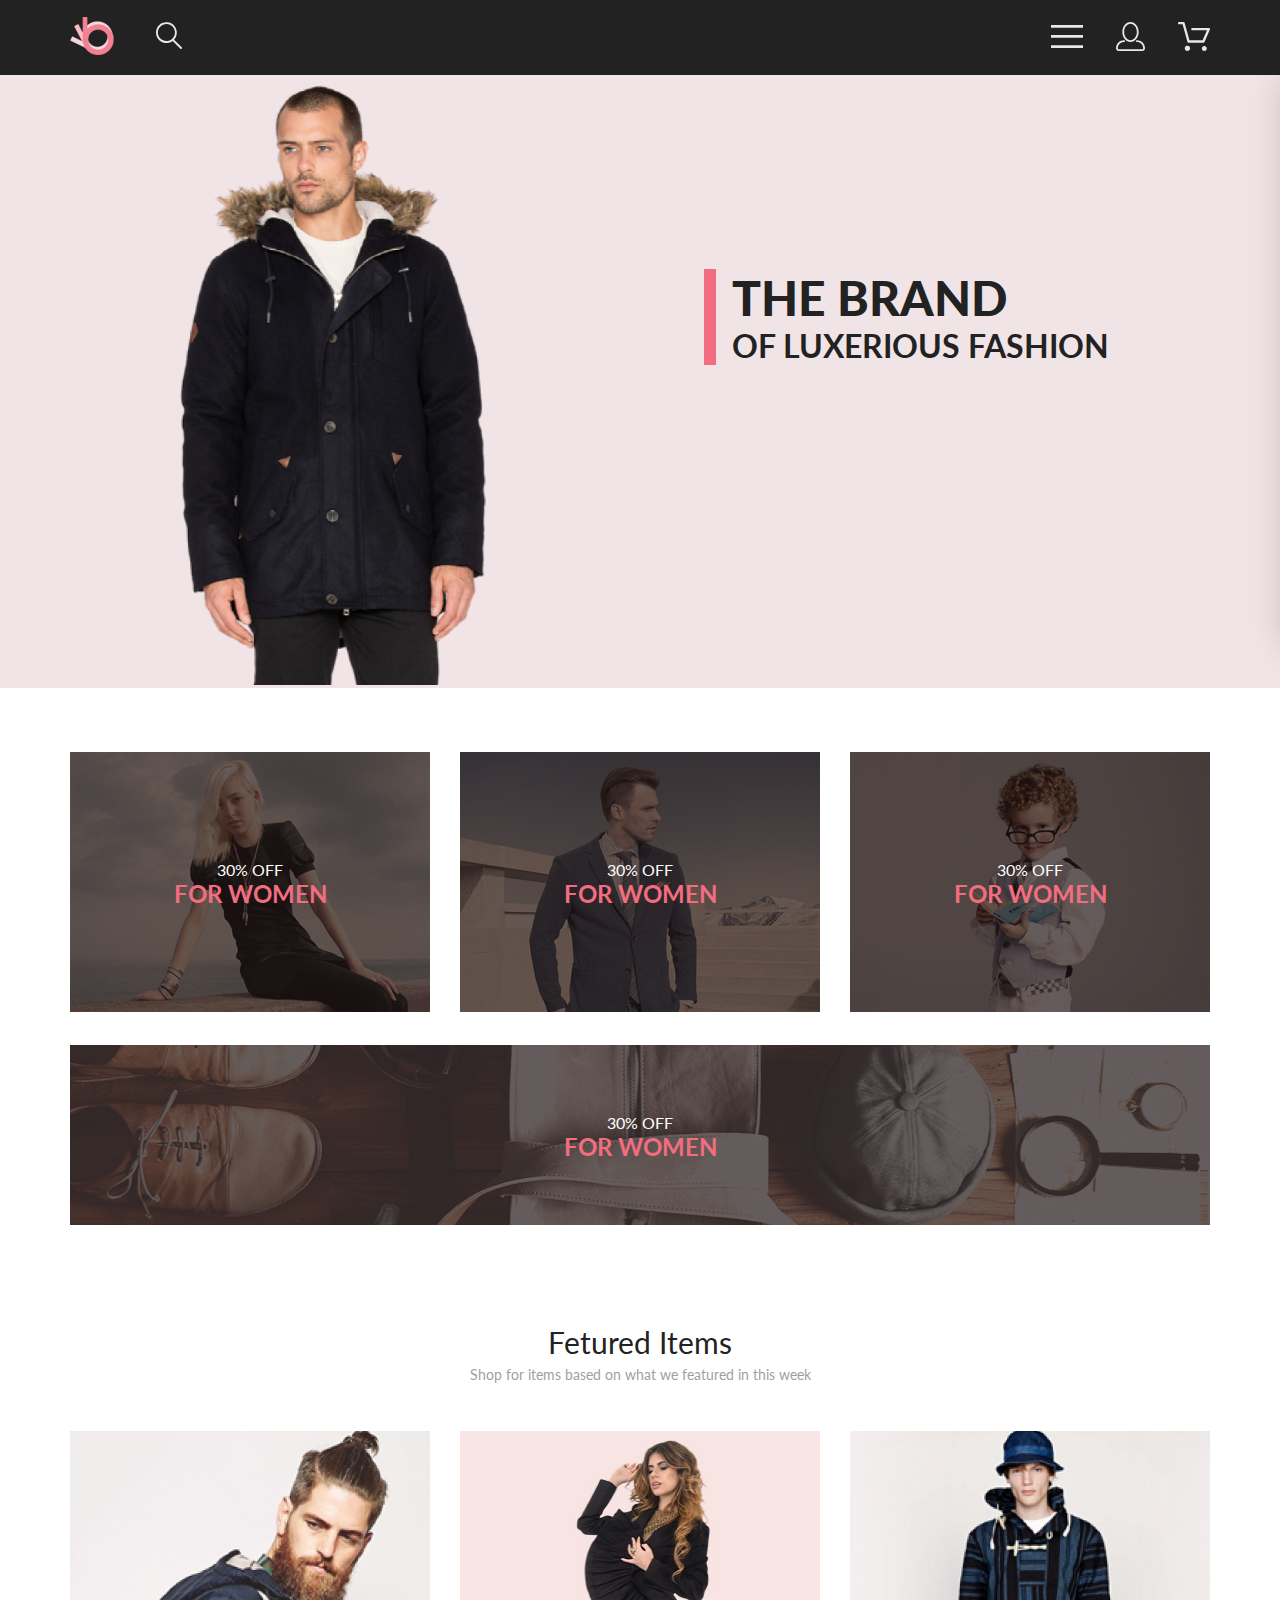
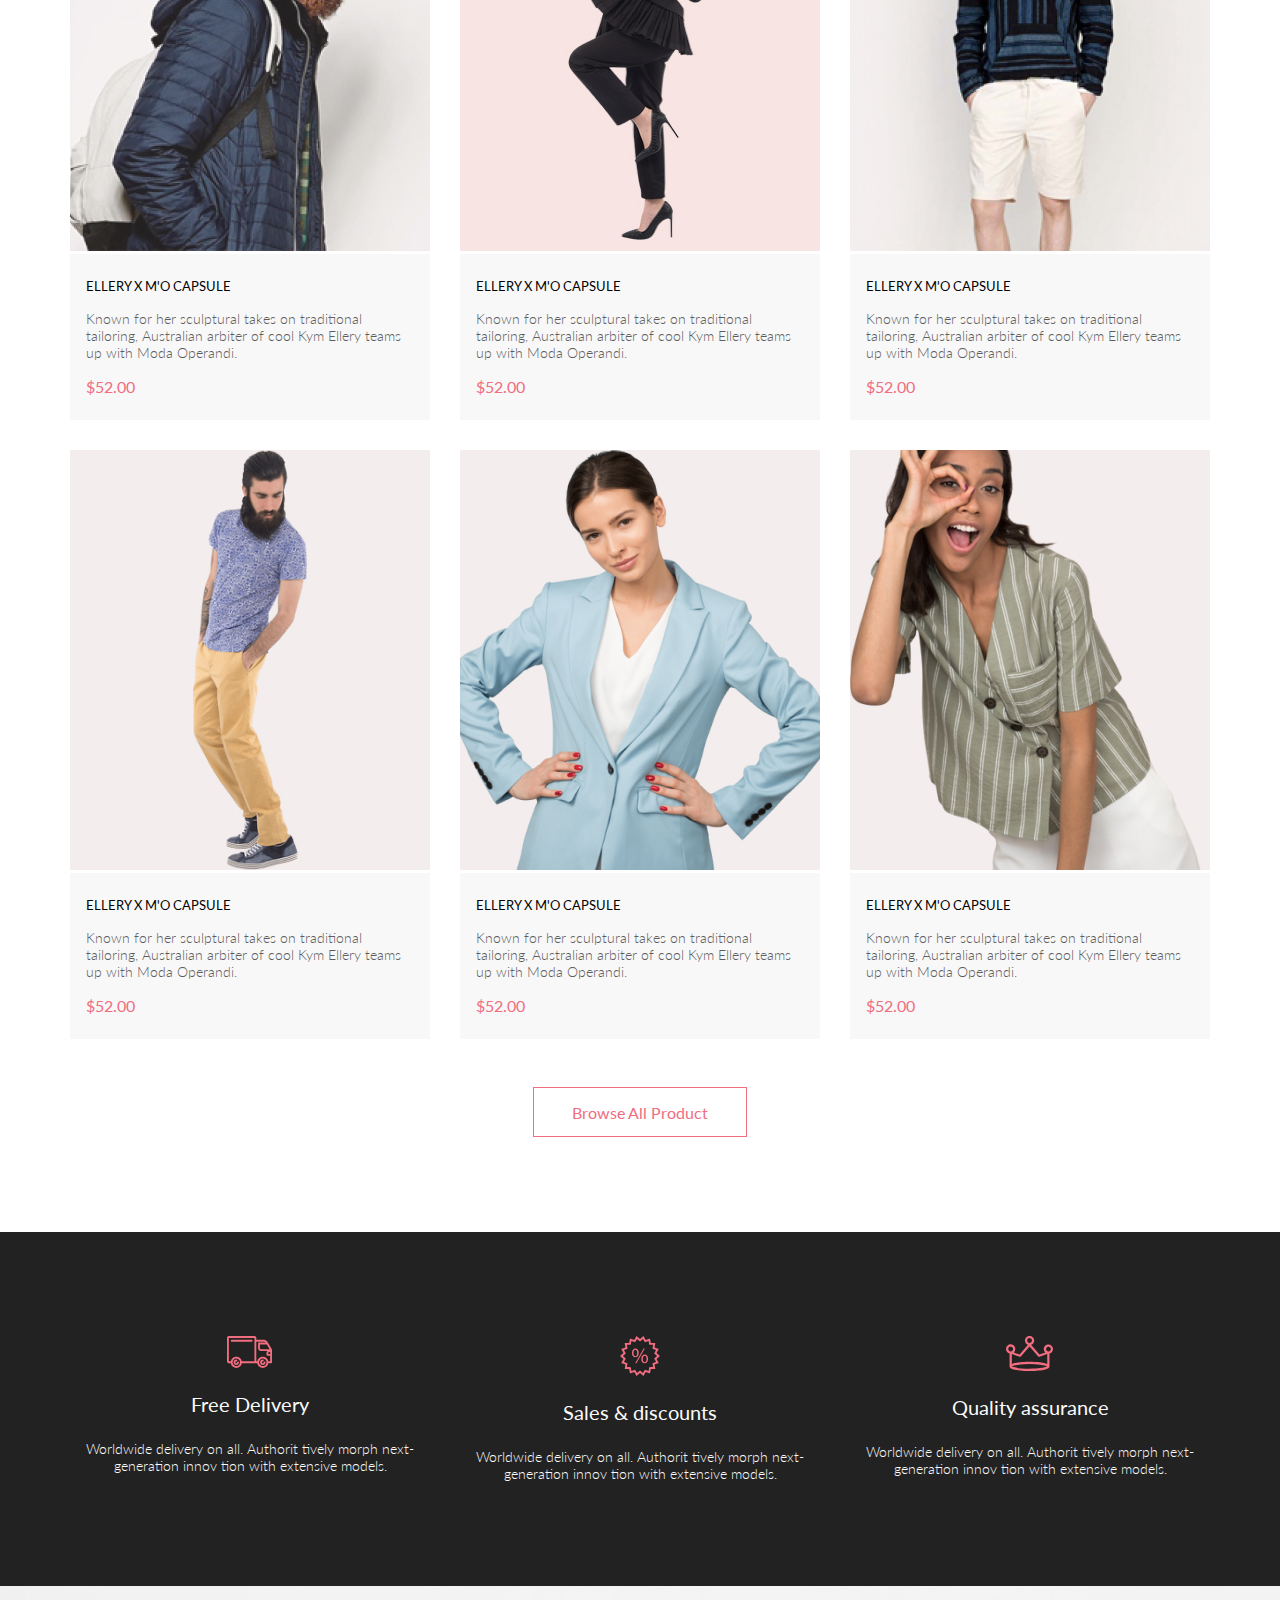
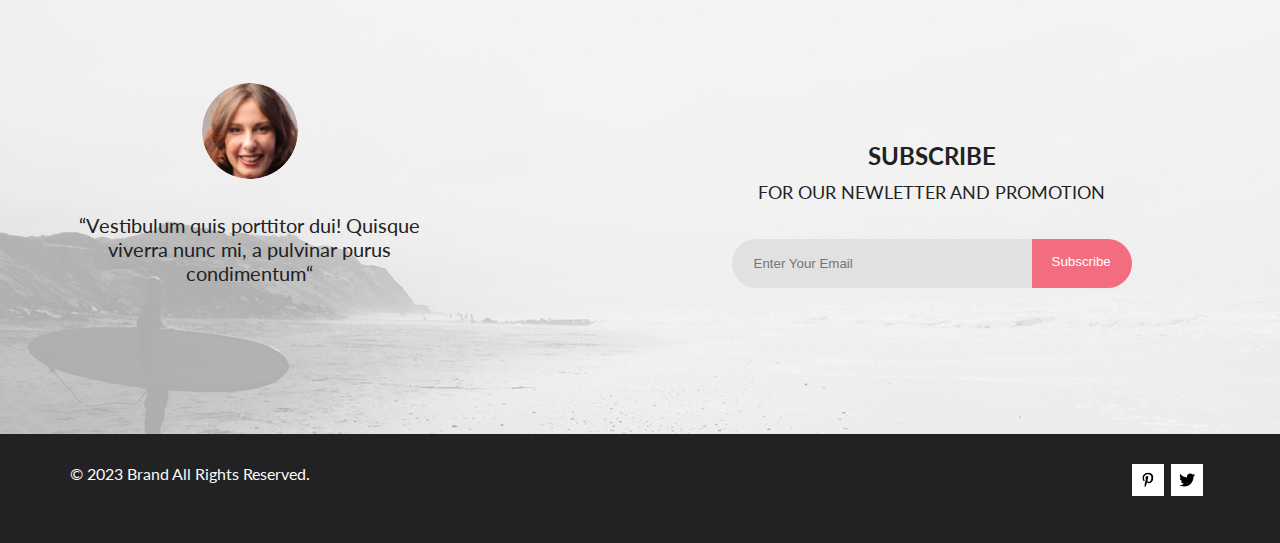
==== commit f69aaded: "homework 6 added" ====
--- a/index.html
+++ b/index.html
@@ -87,158 +87,159 @@
             </div>
         </section>
         <section class="sale center">
-            <div class="sale__item">
+            <a href="catalog.html" class="sale__item">
                 <img src="img/si1.jpg" alt="sale image">
                 <div class="sale__content">
                     <p class="sale__text">30% OFF</p>
                     <h3 class="sale__heading">FOR WOMEN</h3>
                 </div>
-            </div>
-            <div class="sale__item">
+            </a>
+            <a href="catalog.html" class="sale__item">
                 <img src="img/si2.jpg" alt="sale image">
                 <div class="sale__content">
                     <p class="sale__text">30% OFF</p>
                     <h3 class="sale__heading">FOR WOMEN</h3>
                 </div>
-            </div>
-            <div class="sale__item">
+            </a>
+            <a href="catalog.html" class="sale__item">
                 <img src="img/si3.jpg" alt="sale image">
                 <div class="sale__content">
                     <p class="sale__text">30% OFF</p>
                     <h3 class="sale__heading">FOR WOMEN</h3>
                 </div>
-            </div>
-            <div class="sale__item sale__item_big">
+            </a>
+            <a href="catalog.html" class="sale__item sale__item_big">
                 <img src="img/sibig.jpg" alt="sale image">
                 <div class="sale__content">
                     <p class="sale__text">30% OFF</p>
                     <h3 class="sale__heading">FOR WOMEN</h3>
                 </div>
-            </div>
+            </a>
         </section>
         <section class="product-box center">
             <h2 class="product-box__heading">Fetured Items</h2>
             <p class="product-box__text">Shop for items based on what we featured in this week</p>
             <div class="product-box__content">
                 <div class="product">
-                    <img class="product__img" src="img/product1.jpg" alt="">
-                    <div class="product__content">
-                        <a href="product.html" class="product__heading">ELLERY X M'O CAPSULE</a>
-                        <p class="product__text">Known for her sculptural takes on traditional tailoring, Australian
-                            arbiter of cool Kym Ellery teams up with Moda Operandi.</p>
-                        <p class="product__price">$52.00</p>
-                    </div>
-                    <a href="#" class="product__add"><svg width="27" height="25" viewBox="0 0 27 25" fill="none"
-                            xmlns="http://www.w3.org/2000/svg">
-                            <path
-                                d="M21.9509 23.2667H21.8386C21.2294 23.2667 20.7177 22.7671 20.6735 22.1294C20.629 21.4607 21.1175 20.8785 21.7626 20.8346C21.788 20.8329 21.8145 20.832 21.8405 20.832C22.4575 20.832 22.9743 21.3219 23.0201 21.9487C23.0319 22.1971 22.9914 22.5514 22.736 22.8439L22.73 22.8507L22.7242 22.8575C22.5275 23.0912 22.2607 23.2321 21.9509 23.2667ZM8.21887 23.2604C7.5683 23.2604 7.03906 22.7174 7.03906 22.05C7.03906 21.3832 7.5683 20.8406 8.21887 20.8406C8.86945 20.8406 9.39868 21.3832 9.39868 22.05C9.39868 22.7174 8.86945 23.2604 8.21887 23.2604Z"
-                                fill="white" />
-                            <path
-                                d="M21.876 22.2662C21.921 22.2549 21.9423 22.2339 21.96 22.2129C21.9678 22.2037 21.9756 22.1946 21.9835 22.1855C22.02 22.1438 22.0233 22.0553 22.0224 22.0105C22.0092 21.9044 21.9185 21.8315 21.8412 21.8315C21.8375 21.8315 21.8336 21.8317 21.8312 21.8318C21.7531 21.8372 21.6653 21.9409 21.6719 22.0625C21.6813 22.1793 21.7675 22.2662 21.8392 22.2662H21.876ZM8.21954 22.2599C8.31873 22.2599 8.39935 22.1655 8.39935 22.0496C8.39935 21.9341 8.31873 21.8401 8.21954 21.8401C8.12042 21.8401 8.03973 21.9341 8.03973 22.0496C8.03973 22.1655 8.12042 22.2599 8.21954 22.2599ZM21.9995 24.2662C21.9517 24.2662 21.8878 24.2662 21.8392 24.2662C20.7017 24.2662 19.7567 23.3545 19.6765 22.198C19.5964 20.9929 20.4937 19.9183 21.6953 19.8364C21.7441 19.8331 21.7928 19.8315 21.8412 19.8315C22.9799 19.8315 23.9413 20.7324 24.019 21.8884C24.0505 22.4915 23.8741 23.0612 23.4898 23.5012C23.1055 23.9575 22.5764 24.2177 21.9995 24.2662ZM8.21954 24.2599C7.01532 24.2599 6.03973 23.2709 6.03973 22.0496C6.03973 20.8291 7.01532 19.8401 8.21954 19.8401C9.42371 19.8401 10.3994 20.8291 10.3994 22.0496C10.3994 23.2709 9.42371 24.2599 8.21954 24.2599ZM21.1984 17.3938H9.13306C8.70013 17.3938 8.31586 17.1005 8.20331 16.6775L4.27753 2.24768H1.52173C0.993408 2.24768 0.560547 1.80859 0.560547 1.27039C0.560547 0.733032 0.993408 0.292969 1.52173 0.292969H4.99933C5.43134 0.292969 5.81561 0.586304 5.9281 1.01025L9.85394 15.4391H20.5576L24.1144 7.13379H12.2578C11.7286 7.13379 11.2957 6.69373 11.2957 6.15649C11.2957 5.61914 11.7286 5.17908 12.2578 5.17908H25.5886C25.9091 5.17908 26.2141 5.34192 26.3896 5.61914C26.566 5.89539 26.5984 6.23743 26.4697 6.547L22.0795 16.807C21.9193 17.1653 21.5827 17.3938 21.1984 17.3938Z"
-                                fill="white" />
-                            <path
-                                d="M21.876 22.2662C21.921 22.2549 21.9423 22.2339 21.96 22.2129C21.9678 22.2037 21.9756 22.1946 21.9835 22.1855C22.02 22.1438 22.0233 22.0553 22.0224 22.0105C22.0092 21.9044 21.9185 21.8315 21.8412 21.8315C21.8375 21.8315 21.8336 21.8317 21.8312 21.8318C21.7531 21.8372 21.6653 21.9409 21.6719 22.0625C21.6813 22.1793 21.7675 22.2662 21.8392 22.2662H21.876ZM8.21954 22.2599C8.31873 22.2599 8.39935 22.1655 8.39935 22.0496C8.39935 21.9341 8.31873 21.8401 8.21954 21.8401C8.12042 21.8401 8.03973 21.9341 8.03973 22.0496C8.03973 22.1655 8.12042 22.2599 8.21954 22.2599ZM21.9995 24.2662C21.9517 24.2662 21.8878 24.2662 21.8392 24.2662C20.7017 24.2662 19.7567 23.3545 19.6765 22.198C19.5964 20.9929 20.4937 19.9183 21.6953 19.8364C21.7441 19.8331 21.7928 19.8315 21.8412 19.8315C22.9799 19.8315 23.9413 20.7324 24.019 21.8884C24.0505 22.4915 23.8741 23.0612 23.4898 23.5012C23.1055 23.9575 22.5764 24.2177 21.9995 24.2662ZM8.21954 24.2599C7.01532 24.2599 6.03973 23.2709 6.03973 22.0496C6.03973 20.8291 7.01532 19.8401 8.21954 19.8401C9.42371 19.8401 10.3994 20.8291 10.3994 22.0496C10.3994 23.2709 9.42371 24.2599 8.21954 24.2599ZM21.1984 17.3938H9.13306C8.70013 17.3938 8.31586 17.1005 8.20331 16.6775L4.27753 2.24768H1.52173C0.993408 2.24768 0.560547 1.80859 0.560547 1.27039C0.560547 0.733032 0.993408 0.292969 1.52173 0.292969H4.99933C5.43134 0.292969 5.81561 0.586304 5.9281 1.01025L9.85394 15.4391H20.5576L24.1144 7.13379H12.2578C11.7286 7.13379 11.2957 6.69373 11.2957 6.15649C11.2957 5.61914 11.7286 5.17908 12.2578 5.17908H25.5886C25.9091 5.17908 26.2141 5.34192 26.3896 5.61914C26.566 5.89539 26.5984 6.23743 26.4697 6.547L22.0795 16.807C21.9193 17.1653 21.5827 17.3938 21.1984 17.3938Z"
-                                fill="white" />
-                        </svg>
-                        Add to Cart</a>
-                </div>
-                <div class="product">
-                    <img class="product__img" src="img/product1.jpg" alt="">
-                    <div class="product__content">
-                        <a href="product.html" class="product__heading">ELLERY X M'O CAPSULE</a>
-                        <p class="product__text">Known for her sculptural takes on traditional tailoring, Australian
-                            arbiter of cool Kym Ellery teams up with Moda Operandi.</p>
-                        <p class="product__price">$52.00</p>
-                    </div>
-                    <a href="#" class="product__add"><svg width="27" height="25" viewBox="0 0 27 25" fill="none"
-                            xmlns="http://www.w3.org/2000/svg">
-                            <path
-                                d="M21.9509 23.2667H21.8386C21.2294 23.2667 20.7177 22.7671 20.6735 22.1294C20.629 21.4607 21.1175 20.8785 21.7626 20.8346C21.788 20.8329 21.8145 20.832 21.8405 20.832C22.4575 20.832 22.9743 21.3219 23.0201 21.9487C23.0319 22.1971 22.9914 22.5514 22.736 22.8439L22.73 22.8507L22.7242 22.8575C22.5275 23.0912 22.2607 23.2321 21.9509 23.2667ZM8.21887 23.2604C7.5683 23.2604 7.03906 22.7174 7.03906 22.05C7.03906 21.3832 7.5683 20.8406 8.21887 20.8406C8.86945 20.8406 9.39868 21.3832 9.39868 22.05C9.39868 22.7174 8.86945 23.2604 8.21887 23.2604Z"
-                                fill="white" />
-                            <path
-                                d="M21.876 22.2662C21.921 22.2549 21.9423 22.2339 21.96 22.2129C21.9678 22.2037 21.9756 22.1946 21.9835 22.1855C22.02 22.1438 22.0233 22.0553 22.0224 22.0105C22.0092 21.9044 21.9185 21.8315 21.8412 21.8315C21.8375 21.8315 21.8336 21.8317 21.8312 21.8318C21.7531 21.8372 21.6653 21.9409 21.6719 22.0625C21.6813 22.1793 21.7675 22.2662 21.8392 22.2662H21.876ZM8.21954 22.2599C8.31873 22.2599 8.39935 22.1655 8.39935 22.0496C8.39935 21.9341 8.31873 21.8401 8.21954 21.8401C8.12042 21.8401 8.03973 21.9341 8.03973 22.0496C8.03973 22.1655 8.12042 22.2599 8.21954 22.2599ZM21.9995 24.2662C21.9517 24.2662 21.8878 24.2662 21.8392 24.2662C20.7017 24.2662 19.7567 23.3545 19.6765 22.198C19.5964 20.9929 20.4937 19.9183 21.6953 19.8364C21.7441 19.8331 21.7928 19.8315 21.8412 19.8315C22.9799 19.8315 23.9413 20.7324 24.019 21.8884C24.0505 22.4915 23.8741 23.0612 23.4898 23.5012C23.1055 23.9575 22.5764 24.2177 21.9995 24.2662ZM8.21954 24.2599C7.01532 24.2599 6.03973 23.2709 6.03973 22.0496C6.03973 20.8291 7.01532 19.8401 8.21954 19.8401C9.42371 19.8401 10.3994 20.8291 10.3994 22.0496C10.3994 23.2709 9.42371 24.2599 8.21954 24.2599ZM21.1984 17.3938H9.13306C8.70013 17.3938 8.31586 17.1005 8.20331 16.6775L4.27753 2.24768H1.52173C0.993408 2.24768 0.560547 1.80859 0.560547 1.27039C0.560547 0.733032 0.993408 0.292969 1.52173 0.292969H4.99933C5.43134 0.292969 5.81561 0.586304 5.9281 1.01025L9.85394 15.4391H20.5576L24.1144 7.13379H12.2578C11.7286 7.13379 11.2957 6.69373 11.2957 6.15649C11.2957 5.61914 11.7286 5.17908 12.2578 5.17908H25.5886C25.9091 5.17908 26.2141 5.34192 26.3896 5.61914C26.566 5.89539 26.5984 6.23743 26.4697 6.547L22.0795 16.807C21.9193 17.1653 21.5827 17.3938 21.1984 17.3938Z"
-                                fill="white" />
-                            <path
-                                d="M21.876 22.2662C21.921 22.2549 21.9423 22.2339 21.96 22.2129C21.9678 22.2037 21.9756 22.1946 21.9835 22.1855C22.02 22.1438 22.0233 22.0553 22.0224 22.0105C22.0092 21.9044 21.9185 21.8315 21.8412 21.8315C21.8375 21.8315 21.8336 21.8317 21.8312 21.8318C21.7531 21.8372 21.6653 21.9409 21.6719 22.0625C21.6813 22.1793 21.7675 22.2662 21.8392 22.2662H21.876ZM8.21954 22.2599C8.31873 22.2599 8.39935 22.1655 8.39935 22.0496C8.39935 21.9341 8.31873 21.8401 8.21954 21.8401C8.12042 21.8401 8.03973 21.9341 8.03973 22.0496C8.03973 22.1655 8.12042 22.2599 8.21954 22.2599ZM21.9995 24.2662C21.9517 24.2662 21.8878 24.2662 21.8392 24.2662C20.7017 24.2662 19.7567 23.3545 19.6765 22.198C19.5964 20.9929 20.4937 19.9183 21.6953 19.8364C21.7441 19.8331 21.7928 19.8315 21.8412 19.8315C22.9799 19.8315 23.9413 20.7324 24.019 21.8884C24.0505 22.4915 23.8741 23.0612 23.4898 23.5012C23.1055 23.9575 22.5764 24.2177 21.9995 24.2662ZM8.21954 24.2599C7.01532 24.2599 6.03973 23.2709 6.03973 22.0496C6.03973 20.8291 7.01532 19.8401 8.21954 19.8401C9.42371 19.8401 10.3994 20.8291 10.3994 22.0496C10.3994 23.2709 9.42371 24.2599 8.21954 24.2599ZM21.1984 17.3938H9.13306C8.70013 17.3938 8.31586 17.1005 8.20331 16.6775L4.27753 2.24768H1.52173C0.993408 2.24768 0.560547 1.80859 0.560547 1.27039C0.560547 0.733032 0.993408 0.292969 1.52173 0.292969H4.99933C5.43134 0.292969 5.81561 0.586304 5.9281 1.01025L9.85394 15.4391H20.5576L24.1144 7.13379H12.2578C11.7286 7.13379 11.2957 6.69373 11.2957 6.15649C11.2957 5.61914 11.7286 5.17908 12.2578 5.17908H25.5886C25.9091 5.17908 26.2141 5.34192 26.3896 5.61914C26.566 5.89539 26.5984 6.23743 26.4697 6.547L22.0795 16.807C21.9193 17.1653 21.5827 17.3938 21.1984 17.3938Z"
-                                fill="white" />
-                        </svg>
-                        Add to Cart</a>
-                </div>
-                <div class="product">
-                    <img class="product__img" src="img/product1.jpg" alt="">
-                    <div class="product__content">
-                        <a href="product.html" class="product__heading">ELLERY X M'O CAPSULE</a>
-                        <p class="product__text">Known for her sculptural takes on traditional tailoring, Australian
-                            arbiter of cool Kym Ellery teams up with Moda Operandi.</p>
-                        <p class="product__price">$52.00</p>
-                    </div>
-                    <a href="#" class="product__add"><svg width="27" height="25" viewBox="0 0 27 25" fill="none"
-                            xmlns="http://www.w3.org/2000/svg">
-                            <path
-                                d="M21.9509 23.2667H21.8386C21.2294 23.2667 20.7177 22.7671 20.6735 22.1294C20.629 21.4607 21.1175 20.8785 21.7626 20.8346C21.788 20.8329 21.8145 20.832 21.8405 20.832C22.4575 20.832 22.9743 21.3219 23.0201 21.9487C23.0319 22.1971 22.9914 22.5514 22.736 22.8439L22.73 22.8507L22.7242 22.8575C22.5275 23.0912 22.2607 23.2321 21.9509 23.2667ZM8.21887 23.2604C7.5683 23.2604 7.03906 22.7174 7.03906 22.05C7.03906 21.3832 7.5683 20.8406 8.21887 20.8406C8.86945 20.8406 9.39868 21.3832 9.39868 22.05C9.39868 22.7174 8.86945 23.2604 8.21887 23.2604Z"
-                                fill="white" />
-                            <path
-                                d="M21.876 22.2662C21.921 22.2549 21.9423 22.2339 21.96 22.2129C21.9678 22.2037 21.9756 22.1946 21.9835 22.1855C22.02 22.1438 22.0233 22.0553 22.0224 22.0105C22.0092 21.9044 21.9185 21.8315 21.8412 21.8315C21.8375 21.8315 21.8336 21.8317 21.8312 21.8318C21.7531 21.8372 21.6653 21.9409 21.6719 22.0625C21.6813 22.1793 21.7675 22.2662 21.8392 22.2662H21.876ZM8.21954 22.2599C8.31873 22.2599 8.39935 22.1655 8.39935 22.0496C8.39935 21.9341 8.31873 21.8401 8.21954 21.8401C8.12042 21.8401 8.03973 21.9341 8.03973 22.0496C8.03973 22.1655 8.12042 22.2599 8.21954 22.2599ZM21.9995 24.2662C21.9517 24.2662 21.8878 24.2662 21.8392 24.2662C20.7017 24.2662 19.7567 23.3545 19.6765 22.198C19.5964 20.9929 20.4937 19.9183 21.6953 19.8364C21.7441 19.8331 21.7928 19.8315 21.8412 19.8315C22.9799 19.8315 23.9413 20.7324 24.019 21.8884C24.0505 22.4915 23.8741 23.0612 23.4898 23.5012C23.1055 23.9575 22.5764 24.2177 21.9995 24.2662ZM8.21954 24.2599C7.01532 24.2599 6.03973 23.2709 6.03973 22.0496C6.03973 20.8291 7.01532 19.8401 8.21954 19.8401C9.42371 19.8401 10.3994 20.8291 10.3994 22.0496C10.3994 23.2709 9.42371 24.2599 8.21954 24.2599ZM21.1984 17.3938H9.13306C8.70013 17.3938 8.31586 17.1005 8.20331 16.6775L4.27753 2.24768H1.52173C0.993408 2.24768 0.560547 1.80859 0.560547 1.27039C0.560547 0.733032 0.993408 0.292969 1.52173 0.292969H4.99933C5.43134 0.292969 5.81561 0.586304 5.9281 1.01025L9.85394 15.4391H20.5576L24.1144 7.13379H12.2578C11.7286 7.13379 11.2957 6.69373 11.2957 6.15649C11.2957 5.61914 11.7286 5.17908 12.2578 5.17908H25.5886C25.9091 5.17908 26.2141 5.34192 26.3896 5.61914C26.566 5.89539 26.5984 6.23743 26.4697 6.547L22.0795 16.807C21.9193 17.1653 21.5827 17.3938 21.1984 17.3938Z"
-                                fill="white" />
-                            <path
-                                d="M21.876 22.2662C21.921 22.2549 21.9423 22.2339 21.96 22.2129C21.9678 22.2037 21.9756 22.1946 21.9835 22.1855C22.02 22.1438 22.0233 22.0553 22.0224 22.0105C22.0092 21.9044 21.9185 21.8315 21.8412 21.8315C21.8375 21.8315 21.8336 21.8317 21.8312 21.8318C21.7531 21.8372 21.6653 21.9409 21.6719 22.0625C21.6813 22.1793 21.7675 22.2662 21.8392 22.2662H21.876ZM8.21954 22.2599C8.31873 22.2599 8.39935 22.1655 8.39935 22.0496C8.39935 21.9341 8.31873 21.8401 8.21954 21.8401C8.12042 21.8401 8.03973 21.9341 8.03973 22.0496C8.03973 22.1655 8.12042 22.2599 8.21954 22.2599ZM21.9995 24.2662C21.9517 24.2662 21.8878 24.2662 21.8392 24.2662C20.7017 24.2662 19.7567 23.3545 19.6765 22.198C19.5964 20.9929 20.4937 19.9183 21.6953 19.8364C21.7441 19.8331 21.7928 19.8315 21.8412 19.8315C22.9799 19.8315 23.9413 20.7324 24.019 21.8884C24.0505 22.4915 23.8741 23.0612 23.4898 23.5012C23.1055 23.9575 22.5764 24.2177 21.9995 24.2662ZM8.21954 24.2599C7.01532 24.2599 6.03973 23.2709 6.03973 22.0496C6.03973 20.8291 7.01532 19.8401 8.21954 19.8401C9.42371 19.8401 10.3994 20.8291 10.3994 22.0496C10.3994 23.2709 9.42371 24.2599 8.21954 24.2599ZM21.1984 17.3938H9.13306C8.70013 17.3938 8.31586 17.1005 8.20331 16.6775L4.27753 2.24768H1.52173C0.993408 2.24768 0.560547 1.80859 0.560547 1.27039C0.560547 0.733032 0.993408 0.292969 1.52173 0.292969H4.99933C5.43134 0.292969 5.81561 0.586304 5.9281 1.01025L9.85394 15.4391H20.5576L24.1144 7.13379H12.2578C11.7286 7.13379 11.2957 6.69373 11.2957 6.15649C11.2957 5.61914 11.7286 5.17908 12.2578 5.17908H25.5886C25.9091 5.17908 26.2141 5.34192 26.3896 5.61914C26.566 5.89539 26.5984 6.23743 26.4697 6.547L22.0795 16.807C21.9193 17.1653 21.5827 17.3938 21.1984 17.3938Z"
-                                fill="white" />
-                        </svg>
-                        Add to Cart</a>
-                </div>
-                <div class="product">
-                    <img class="product__img" src="img/product1.jpg" alt="">
-                    <div class="product__content">
-                        <a href="product.html" class="product__heading">ELLERY X M'O CAPSULE</a>
-                        <p class="product__text">Known for her sculptural takes on traditional tailoring, Australian
-                            arbiter of cool Kym Ellery teams up with Moda Operandi.</p>
-                        <p class="product__price">$52.00</p>
-                    </div>
-                    <a href="#" class="product__add"><svg width="27" height="25" viewBox="0 0 27 25" fill="none"
-                            xmlns="http://www.w3.org/2000/svg">
-                            <path
-                                d="M21.9509 23.2667H21.8386C21.2294 23.2667 20.7177 22.7671 20.6735 22.1294C20.629 21.4607 21.1175 20.8785 21.7626 20.8346C21.788 20.8329 21.8145 20.832 21.8405 20.832C22.4575 20.832 22.9743 21.3219 23.0201 21.9487C23.0319 22.1971 22.9914 22.5514 22.736 22.8439L22.73 22.8507L22.7242 22.8575C22.5275 23.0912 22.2607 23.2321 21.9509 23.2667ZM8.21887 23.2604C7.5683 23.2604 7.03906 22.7174 7.03906 22.05C7.03906 21.3832 7.5683 20.8406 8.21887 20.8406C8.86945 20.8406 9.39868 21.3832 9.39868 22.05C9.39868 22.7174 8.86945 23.2604 8.21887 23.2604Z"
-                                fill="white" />
-                            <path
-                                d="M21.876 22.2662C21.921 22.2549 21.9423 22.2339 21.96 22.2129C21.9678 22.2037 21.9756 22.1946 21.9835 22.1855C22.02 22.1438 22.0233 22.0553 22.0224 22.0105C22.0092 21.9044 21.9185 21.8315 21.8412 21.8315C21.8375 21.8315 21.8336 21.8317 21.8312 21.8318C21.7531 21.8372 21.6653 21.9409 21.6719 22.0625C21.6813 22.1793 21.7675 22.2662 21.8392 22.2662H21.876ZM8.21954 22.2599C8.31873 22.2599 8.39935 22.1655 8.39935 22.0496C8.39935 21.9341 8.31873 21.8401 8.21954 21.8401C8.12042 21.8401 8.03973 21.9341 8.03973 22.0496C8.03973 22.1655 8.12042 22.2599 8.21954 22.2599ZM21.9995 24.2662C21.9517 24.2662 21.8878 24.2662 21.8392 24.2662C20.7017 24.2662 19.7567 23.3545 19.6765 22.198C19.5964 20.9929 20.4937 19.9183 21.6953 19.8364C21.7441 19.8331 21.7928 19.8315 21.8412 19.8315C22.9799 19.8315 23.9413 20.7324 24.019 21.8884C24.0505 22.4915 23.8741 23.0612 23.4898 23.5012C23.1055 23.9575 22.5764 24.2177 21.9995 24.2662ZM8.21954 24.2599C7.01532 24.2599 6.03973 23.2709 6.03973 22.0496C6.03973 20.8291 7.01532 19.8401 8.21954 19.8401C9.42371 19.8401 10.3994 20.8291 10.3994 22.0496C10.3994 23.2709 9.42371 24.2599 8.21954 24.2599ZM21.1984 17.3938H9.13306C8.70013 17.3938 8.31586 17.1005 8.20331 16.6775L4.27753 2.24768H1.52173C0.993408 2.24768 0.560547 1.80859 0.560547 1.27039C0.560547 0.733032 0.993408 0.292969 1.52173 0.292969H4.99933C5.43134 0.292969 5.81561 0.586304 5.9281 1.01025L9.85394 15.4391H20.5576L24.1144 7.13379H12.2578C11.7286 7.13379 11.2957 6.69373 11.2957 6.15649C11.2957 5.61914 11.7286 5.17908 12.2578 5.17908H25.5886C25.9091 5.17908 26.2141 5.34192 26.3896 5.61914C26.566 5.89539 26.5984 6.23743 26.4697 6.547L22.0795 16.807C21.9193 17.1653 21.5827 17.3938 21.1984 17.3938Z"
-                                fill="white" />
-                            <path
-                                d="M21.876 22.2662C21.921 22.2549 21.9423 22.2339 21.96 22.2129C21.9678 22.2037 21.9756 22.1946 21.9835 22.1855C22.02 22.1438 22.0233 22.0553 22.0224 22.0105C22.0092 21.9044 21.9185 21.8315 21.8412 21.8315C21.8375 21.8315 21.8336 21.8317 21.8312 21.8318C21.7531 21.8372 21.6653 21.9409 21.6719 22.0625C21.6813 22.1793 21.7675 22.2662 21.8392 22.2662H21.876ZM8.21954 22.2599C8.31873 22.2599 8.39935 22.1655 8.39935 22.0496C8.39935 21.9341 8.31873 21.8401 8.21954 21.8401C8.12042 21.8401 8.03973 21.9341 8.03973 22.0496C8.03973 22.1655 8.12042 22.2599 8.21954 22.2599ZM21.9995 24.2662C21.9517 24.2662 21.8878 24.2662 21.8392 24.2662C20.7017 24.2662 19.7567 23.3545 19.6765 22.198C19.5964 20.9929 20.4937 19.9183 21.6953 19.8364C21.7441 19.8331 21.7928 19.8315 21.8412 19.8315C22.9799 19.8315 23.9413 20.7324 24.019 21.8884C24.0505 22.4915 23.8741 23.0612 23.4898 23.5012C23.1055 23.9575 22.5764 24.2177 21.9995 24.2662ZM8.21954 24.2599C7.01532 24.2599 6.03973 23.2709 6.03973 22.0496C6.03973 20.8291 7.01532 19.8401 8.21954 19.8401C9.42371 19.8401 10.3994 20.8291 10.3994 22.0496C10.3994 23.2709 9.42371 24.2599 8.21954 24.2599ZM21.1984 17.3938H9.13306C8.70013 17.3938 8.31586 17.1005 8.20331 16.6775L4.27753 2.24768H1.52173C0.993408 2.24768 0.560547 1.80859 0.560547 1.27039C0.560547 0.733032 0.993408 0.292969 1.52173 0.292969H4.99933C5.43134 0.292969 5.81561 0.586304 5.9281 1.01025L9.85394 15.4391H20.5576L24.1144 7.13379H12.2578C11.7286 7.13379 11.2957 6.69373 11.2957 6.15649C11.2957 5.61914 11.7286 5.17908 12.2578 5.17908H25.5886C25.9091 5.17908 26.2141 5.34192 26.3896 5.61914C26.566 5.89539 26.5984 6.23743 26.4697 6.547L22.0795 16.807C21.9193 17.1653 21.5827 17.3938 21.1984 17.3938Z"
-                                fill="white" />
-                        </svg>
-                        Add to Cart</a>
-                </div>
-                <div class="product">
-                    <img class="product__img" src="img/product1.jpg" alt="">
-                    <div class="product__content">
-                        <a href="product.html" class="product__heading">ELLERY X M'O CAPSULE</a>
-                        <p class="product__text">Known for her sculptural takes on traditional tailoring, Australian
-                            arbiter of cool Kym Ellery teams up with Moda Operandi.</p>
-                        <p class="product__price">$52.00</p>
-                    </div>
-                    <a href="#" class="product__add"><svg width="27" height="25" viewBox="0 0 27 25" fill="none"
-                            xmlns="http://www.w3.org/2000/svg">
-                            <path
-                                d="M21.9509 23.2667H21.8386C21.2294 23.2667 20.7177 22.7671 20.6735 22.1294C20.629 21.4607 21.1175 20.8785 21.7626 20.8346C21.788 20.8329 21.8145 20.832 21.8405 20.832C22.4575 20.832 22.9743 21.3219 23.0201 21.9487C23.0319 22.1971 22.9914 22.5514 22.736 22.8439L22.73 22.8507L22.7242 22.8575C22.5275 23.0912 22.2607 23.2321 21.9509 23.2667ZM8.21887 23.2604C7.5683 23.2604 7.03906 22.7174 7.03906 22.05C7.03906 21.3832 7.5683 20.8406 8.21887 20.8406C8.86945 20.8406 9.39868 21.3832 9.39868 22.05C9.39868 22.7174 8.86945 23.2604 8.21887 23.2604Z"
-                                fill="white" />
-                            <path
-                                d="M21.876 22.2662C21.921 22.2549 21.9423 22.2339 21.96 22.2129C21.9678 22.2037 21.9756 22.1946 21.9835 22.1855C22.02 22.1438 22.0233 22.0553 22.0224 22.0105C22.0092 21.9044 21.9185 21.8315 21.8412 21.8315C21.8375 21.8315 21.8336 21.8317 21.8312 21.8318C21.7531 21.8372 21.6653 21.9409 21.6719 22.0625C21.6813 22.1793 21.7675 22.2662 21.8392 22.2662H21.876ZM8.21954 22.2599C8.31873 22.2599 8.39935 22.1655 8.39935 22.0496C8.39935 21.9341 8.31873 21.8401 8.21954 21.8401C8.12042 21.8401 8.03973 21.9341 8.03973 22.0496C8.03973 22.1655 8.12042 22.2599 8.21954 22.2599ZM21.9995 24.2662C21.9517 24.2662 21.8878 24.2662 21.8392 24.2662C20.7017 24.2662 19.7567 23.3545 19.6765 22.198C19.5964 20.9929 20.4937 19.9183 21.6953 19.8364C21.7441 19.8331 21.7928 19.8315 21.8412 19.8315C22.9799 19.8315 23.9413 20.7324 24.019 21.8884C24.0505 22.4915 23.8741 23.0612 23.4898 23.5012C23.1055 23.9575 22.5764 24.2177 21.9995 24.2662ZM8.21954 24.2599C7.01532 24.2599 6.03973 23.2709 6.03973 22.0496C6.03973 20.8291 7.01532 19.8401 8.21954 19.8401C9.42371 19.8401 10.3994 20.8291 10.3994 22.0496C10.3994 23.2709 9.42371 24.2599 8.21954 24.2599ZM21.1984 17.3938H9.13306C8.70013 17.3938 8.31586 17.1005 8.20331 16.6775L4.27753 2.24768H1.52173C0.993408 2.24768 0.560547 1.80859 0.560547 1.27039C0.560547 0.733032 0.993408 0.292969 1.52173 0.292969H4.99933C5.43134 0.292969 5.81561 0.586304 5.9281 1.01025L9.85394 15.4391H20.5576L24.1144 7.13379H12.2578C11.7286 7.13379 11.2957 6.69373 11.2957 6.15649C11.2957 5.61914 11.7286 5.17908 12.2578 5.17908H25.5886C25.9091 5.17908 26.2141 5.34192 26.3896 5.61914C26.566 5.89539 26.5984 6.23743 26.4697 6.547L22.0795 16.807C21.9193 17.1653 21.5827 17.3938 21.1984 17.3938Z"
-                                fill="white" />
-                            <path
-                                d="M21.876 22.2662C21.921 22.2549 21.9423 22.2339 21.96 22.2129C21.9678 22.2037 21.9756 22.1946 21.9835 22.1855C22.02 22.1438 22.0233 22.0553 22.0224 22.0105C22.0092 21.9044 21.9185 21.8315 21.8412 21.8315C21.8375 21.8315 21.8336 21.8317 21.8312 21.8318C21.7531 21.8372 21.6653 21.9409 21.6719 22.0625C21.6813 22.1793 21.7675 22.2662 21.8392 22.2662H21.876ZM8.21954 22.2599C8.31873 22.2599 8.39935 22.1655 8.39935 22.0496C8.39935 21.9341 8.31873 21.8401 8.21954 21.8401C8.12042 21.8401 8.03973 21.9341 8.03973 22.0496C8.03973 22.1655 8.12042 22.2599 8.21954 22.2599ZM21.9995 24.2662C21.9517 24.2662 21.8878 24.2662 21.8392 24.2662C20.7017 24.2662 19.7567 23.3545 19.6765 22.198C19.5964 20.9929 20.4937 19.9183 21.6953 19.8364C21.7441 19.8331 21.7928 19.8315 21.8412 19.8315C22.9799 19.8315 23.9413 20.7324 24.019 21.8884C24.0505 22.4915 23.8741 23.0612 23.4898 23.5012C23.1055 23.9575 22.5764 24.2177 21.9995 24.2662ZM8.21954 24.2599C7.01532 24.2599 6.03973 23.2709 6.03973 22.0496C6.03973 20.8291 7.01532 19.8401 8.21954 19.8401C9.42371 19.8401 10.3994 20.8291 10.3994 22.0496C10.3994 23.2709 9.42371 24.2599 8.21954 24.2599ZM21.1984 17.3938H9.13306C8.70013 17.3938 8.31586 17.1005 8.20331 16.6775L4.27753 2.24768H1.52173C0.993408 2.24768 0.560547 1.80859 0.560547 1.27039C0.560547 0.733032 0.993408 0.292969 1.52173 0.292969H4.99933C5.43134 0.292969 5.81561 0.586304 5.9281 1.01025L9.85394 15.4391H20.5576L24.1144 7.13379H12.2578C11.7286 7.13379 11.2957 6.69373 11.2957 6.15649C11.2957 5.61914 11.7286 5.17908 12.2578 5.17908H25.5886C25.9091 5.17908 26.2141 5.34192 26.3896 5.61914C26.566 5.89539 26.5984 6.23743 26.4697 6.547L22.0795 16.807C21.9193 17.1653 21.5827 17.3938 21.1984 17.3938Z"
-                                fill="white" />
-                        </svg>
-                        Add to Cart</a>
-                </div>
-                <div class="product">
-                    <img class="product__img" src="img/product1.jpg" alt="">
-                    <div class="product__content">
-                        <a href="product.html" class="product__heading">ELLERY X M'O CAPSULE</a>
-                        <p class="product__text">Known for her sculptural takes on traditional tailoring, Australian
-                            arbiter of cool Kym Ellery teams up with Moda Operandi.</p>
-                        <p class="product__price">$52.00</p>
-                    </div>
-                    <a href="#" class="product__add"><svg width="27" height="25" viewBox="0 0 27 25" fill="none"
+                    <a href="product.html"><img class="product__img" src="img/product1.jpg" alt="man in jacket"></a>
+                    <div class="product__content">
+                        <a href="product.html" class="product__heading">ELLERY X M'O CAPSULE</a>
+                        <p class="product__text">Known for her sculptural takes on traditional tailoring, Australian
+                            arbiter of cool Kym Ellery teams up with Moda Operandi.</p>
+                        <p class="product__price">$52.00</p>
+                    </div>
+                    <a href="cart.html" class="product__add"><svg width="27" height="25" viewBox="0 0 27 25" fill="none"
+                            xmlns="http://www.w3.org/2000/svg">
+                            <path
+                                d="M21.9509 23.2667H21.8386C21.2294 23.2667 20.7177 22.7671 20.6735 22.1294C20.629 21.4607 21.1175 20.8785 21.7626 20.8346C21.788 20.8329 21.8145 20.832 21.8405 20.832C22.4575 20.832 22.9743 21.3219 23.0201 21.9487C23.0319 22.1971 22.9914 22.5514 22.736 22.8439L22.73 22.8507L22.7242 22.8575C22.5275 23.0912 22.2607 23.2321 21.9509 23.2667ZM8.21887 23.2604C7.5683 23.2604 7.03906 22.7174 7.03906 22.05C7.03906 21.3832 7.5683 20.8406 8.21887 20.8406C8.86945 20.8406 9.39868 21.3832 9.39868 22.05C9.39868 22.7174 8.86945 23.2604 8.21887 23.2604Z"
+                                fill="white" />
+                            <path
+                                d="M21.876 22.2662C21.921 22.2549 21.9423 22.2339 21.96 22.2129C21.9678 22.2037 21.9756 22.1946 21.9835 22.1855C22.02 22.1438 22.0233 22.0553 22.0224 22.0105C22.0092 21.9044 21.9185 21.8315 21.8412 21.8315C21.8375 21.8315 21.8336 21.8317 21.8312 21.8318C21.7531 21.8372 21.6653 21.9409 21.6719 22.0625C21.6813 22.1793 21.7675 22.2662 21.8392 22.2662H21.876ZM8.21954 22.2599C8.31873 22.2599 8.39935 22.1655 8.39935 22.0496C8.39935 21.9341 8.31873 21.8401 8.21954 21.8401C8.12042 21.8401 8.03973 21.9341 8.03973 22.0496C8.03973 22.1655 8.12042 22.2599 8.21954 22.2599ZM21.9995 24.2662C21.9517 24.2662 21.8878 24.2662 21.8392 24.2662C20.7017 24.2662 19.7567 23.3545 19.6765 22.198C19.5964 20.9929 20.4937 19.9183 21.6953 19.8364C21.7441 19.8331 21.7928 19.8315 21.8412 19.8315C22.9799 19.8315 23.9413 20.7324 24.019 21.8884C24.0505 22.4915 23.8741 23.0612 23.4898 23.5012C23.1055 23.9575 22.5764 24.2177 21.9995 24.2662ZM8.21954 24.2599C7.01532 24.2599 6.03973 23.2709 6.03973 22.0496C6.03973 20.8291 7.01532 19.8401 8.21954 19.8401C9.42371 19.8401 10.3994 20.8291 10.3994 22.0496C10.3994 23.2709 9.42371 24.2599 8.21954 24.2599ZM21.1984 17.3938H9.13306C8.70013 17.3938 8.31586 17.1005 8.20331 16.6775L4.27753 2.24768H1.52173C0.993408 2.24768 0.560547 1.80859 0.560547 1.27039C0.560547 0.733032 0.993408 0.292969 1.52173 0.292969H4.99933C5.43134 0.292969 5.81561 0.586304 5.9281 1.01025L9.85394 15.4391H20.5576L24.1144 7.13379H12.2578C11.7286 7.13379 11.2957 6.69373 11.2957 6.15649C11.2957 5.61914 11.7286 5.17908 12.2578 5.17908H25.5886C25.9091 5.17908 26.2141 5.34192 26.3896 5.61914C26.566 5.89539 26.5984 6.23743 26.4697 6.547L22.0795 16.807C21.9193 17.1653 21.5827 17.3938 21.1984 17.3938Z"
+                                fill="white" />
+                            <path
+                                d="M21.876 22.2662C21.921 22.2549 21.9423 22.2339 21.96 22.2129C21.9678 22.2037 21.9756 22.1946 21.9835 22.1855C22.02 22.1438 22.0233 22.0553 22.0224 22.0105C22.0092 21.9044 21.9185 21.8315 21.8412 21.8315C21.8375 21.8315 21.8336 21.8317 21.8312 21.8318C21.7531 21.8372 21.6653 21.9409 21.6719 22.0625C21.6813 22.1793 21.7675 22.2662 21.8392 22.2662H21.876ZM8.21954 22.2599C8.31873 22.2599 8.39935 22.1655 8.39935 22.0496C8.39935 21.9341 8.31873 21.8401 8.21954 21.8401C8.12042 21.8401 8.03973 21.9341 8.03973 22.0496C8.03973 22.1655 8.12042 22.2599 8.21954 22.2599ZM21.9995 24.2662C21.9517 24.2662 21.8878 24.2662 21.8392 24.2662C20.7017 24.2662 19.7567 23.3545 19.6765 22.198C19.5964 20.9929 20.4937 19.9183 21.6953 19.8364C21.7441 19.8331 21.7928 19.8315 21.8412 19.8315C22.9799 19.8315 23.9413 20.7324 24.019 21.8884C24.0505 22.4915 23.8741 23.0612 23.4898 23.5012C23.1055 23.9575 22.5764 24.2177 21.9995 24.2662ZM8.21954 24.2599C7.01532 24.2599 6.03973 23.2709 6.03973 22.0496C6.03973 20.8291 7.01532 19.8401 8.21954 19.8401C9.42371 19.8401 10.3994 20.8291 10.3994 22.0496C10.3994 23.2709 9.42371 24.2599 8.21954 24.2599ZM21.1984 17.3938H9.13306C8.70013 17.3938 8.31586 17.1005 8.20331 16.6775L4.27753 2.24768H1.52173C0.993408 2.24768 0.560547 1.80859 0.560547 1.27039C0.560547 0.733032 0.993408 0.292969 1.52173 0.292969H4.99933C5.43134 0.292969 5.81561 0.586304 5.9281 1.01025L9.85394 15.4391H20.5576L24.1144 7.13379H12.2578C11.7286 7.13379 11.2957 6.69373 11.2957 6.15649C11.2957 5.61914 11.7286 5.17908 12.2578 5.17908H25.5886C25.9091 5.17908 26.2141 5.34192 26.3896 5.61914C26.566 5.89539 26.5984 6.23743 26.4697 6.547L22.0795 16.807C21.9193 17.1653 21.5827 17.3938 21.1984 17.3938Z"
+                                fill="white" />
+                        </svg>
+                        Add to Cart</a>
+                </div>
+                <div class="product">
+                    <a href="product.html"><img class="product__img" src="img/product9.jpg"
+                            alt="woman in black suit"></a>
+                    <div class="product__content">
+                        <a href="product.html" class="product__heading">ELLERY X M'O CAPSULE</a>
+                        <p class="product__text">Known for her sculptural takes on traditional tailoring, Australian
+                            arbiter of cool Kym Ellery teams up with Moda Operandi.</p>
+                        <p class="product__price">$52.00</p>
+                    </div>
+                    <a href="cart.html" class="product__add"><svg width="27" height="25" viewBox="0 0 27 25" fill="none"
+                            xmlns="http://www.w3.org/2000/svg">
+                            <path
+                                d="M21.9509 23.2667H21.8386C21.2294 23.2667 20.7177 22.7671 20.6735 22.1294C20.629 21.4607 21.1175 20.8785 21.7626 20.8346C21.788 20.8329 21.8145 20.832 21.8405 20.832C22.4575 20.832 22.9743 21.3219 23.0201 21.9487C23.0319 22.1971 22.9914 22.5514 22.736 22.8439L22.73 22.8507L22.7242 22.8575C22.5275 23.0912 22.2607 23.2321 21.9509 23.2667ZM8.21887 23.2604C7.5683 23.2604 7.03906 22.7174 7.03906 22.05C7.03906 21.3832 7.5683 20.8406 8.21887 20.8406C8.86945 20.8406 9.39868 21.3832 9.39868 22.05C9.39868 22.7174 8.86945 23.2604 8.21887 23.2604Z"
+                                fill="white" />
+                            <path
+                                d="M21.876 22.2662C21.921 22.2549 21.9423 22.2339 21.96 22.2129C21.9678 22.2037 21.9756 22.1946 21.9835 22.1855C22.02 22.1438 22.0233 22.0553 22.0224 22.0105C22.0092 21.9044 21.9185 21.8315 21.8412 21.8315C21.8375 21.8315 21.8336 21.8317 21.8312 21.8318C21.7531 21.8372 21.6653 21.9409 21.6719 22.0625C21.6813 22.1793 21.7675 22.2662 21.8392 22.2662H21.876ZM8.21954 22.2599C8.31873 22.2599 8.39935 22.1655 8.39935 22.0496C8.39935 21.9341 8.31873 21.8401 8.21954 21.8401C8.12042 21.8401 8.03973 21.9341 8.03973 22.0496C8.03973 22.1655 8.12042 22.2599 8.21954 22.2599ZM21.9995 24.2662C21.9517 24.2662 21.8878 24.2662 21.8392 24.2662C20.7017 24.2662 19.7567 23.3545 19.6765 22.198C19.5964 20.9929 20.4937 19.9183 21.6953 19.8364C21.7441 19.8331 21.7928 19.8315 21.8412 19.8315C22.9799 19.8315 23.9413 20.7324 24.019 21.8884C24.0505 22.4915 23.8741 23.0612 23.4898 23.5012C23.1055 23.9575 22.5764 24.2177 21.9995 24.2662ZM8.21954 24.2599C7.01532 24.2599 6.03973 23.2709 6.03973 22.0496C6.03973 20.8291 7.01532 19.8401 8.21954 19.8401C9.42371 19.8401 10.3994 20.8291 10.3994 22.0496C10.3994 23.2709 9.42371 24.2599 8.21954 24.2599ZM21.1984 17.3938H9.13306C8.70013 17.3938 8.31586 17.1005 8.20331 16.6775L4.27753 2.24768H1.52173C0.993408 2.24768 0.560547 1.80859 0.560547 1.27039C0.560547 0.733032 0.993408 0.292969 1.52173 0.292969H4.99933C5.43134 0.292969 5.81561 0.586304 5.9281 1.01025L9.85394 15.4391H20.5576L24.1144 7.13379H12.2578C11.7286 7.13379 11.2957 6.69373 11.2957 6.15649C11.2957 5.61914 11.7286 5.17908 12.2578 5.17908H25.5886C25.9091 5.17908 26.2141 5.34192 26.3896 5.61914C26.566 5.89539 26.5984 6.23743 26.4697 6.547L22.0795 16.807C21.9193 17.1653 21.5827 17.3938 21.1984 17.3938Z"
+                                fill="white" />
+                            <path
+                                d="M21.876 22.2662C21.921 22.2549 21.9423 22.2339 21.96 22.2129C21.9678 22.2037 21.9756 22.1946 21.9835 22.1855C22.02 22.1438 22.0233 22.0553 22.0224 22.0105C22.0092 21.9044 21.9185 21.8315 21.8412 21.8315C21.8375 21.8315 21.8336 21.8317 21.8312 21.8318C21.7531 21.8372 21.6653 21.9409 21.6719 22.0625C21.6813 22.1793 21.7675 22.2662 21.8392 22.2662H21.876ZM8.21954 22.2599C8.31873 22.2599 8.39935 22.1655 8.39935 22.0496C8.39935 21.9341 8.31873 21.8401 8.21954 21.8401C8.12042 21.8401 8.03973 21.9341 8.03973 22.0496C8.03973 22.1655 8.12042 22.2599 8.21954 22.2599ZM21.9995 24.2662C21.9517 24.2662 21.8878 24.2662 21.8392 24.2662C20.7017 24.2662 19.7567 23.3545 19.6765 22.198C19.5964 20.9929 20.4937 19.9183 21.6953 19.8364C21.7441 19.8331 21.7928 19.8315 21.8412 19.8315C22.9799 19.8315 23.9413 20.7324 24.019 21.8884C24.0505 22.4915 23.8741 23.0612 23.4898 23.5012C23.1055 23.9575 22.5764 24.2177 21.9995 24.2662ZM8.21954 24.2599C7.01532 24.2599 6.03973 23.2709 6.03973 22.0496C6.03973 20.8291 7.01532 19.8401 8.21954 19.8401C9.42371 19.8401 10.3994 20.8291 10.3994 22.0496C10.3994 23.2709 9.42371 24.2599 8.21954 24.2599ZM21.1984 17.3938H9.13306C8.70013 17.3938 8.31586 17.1005 8.20331 16.6775L4.27753 2.24768H1.52173C0.993408 2.24768 0.560547 1.80859 0.560547 1.27039C0.560547 0.733032 0.993408 0.292969 1.52173 0.292969H4.99933C5.43134 0.292969 5.81561 0.586304 5.9281 1.01025L9.85394 15.4391H20.5576L24.1144 7.13379H12.2578C11.7286 7.13379 11.2957 6.69373 11.2957 6.15649C11.2957 5.61914 11.7286 5.17908 12.2578 5.17908H25.5886C25.9091 5.17908 26.2141 5.34192 26.3896 5.61914C26.566 5.89539 26.5984 6.23743 26.4697 6.547L22.0795 16.807C21.9193 17.1653 21.5827 17.3938 21.1984 17.3938Z"
+                                fill="white" />
+                        </svg>
+                        Add to Cart</a>
+                </div>
+                <div class="product">
+                    <a href="product.html"><img class="product__img" src="img/product10.jpg" alt="man in polo"></a>
+                    <div class="product__content">
+                        <a href="product.html" class="product__heading">ELLERY X M'O CAPSULE</a>
+                        <p class="product__text">Known for her sculptural takes on traditional tailoring, Australian
+                            arbiter of cool Kym Ellery teams up with Moda Operandi.</p>
+                        <p class="product__price">$52.00</p>
+                    </div>
+                    <a href="cart.html" class="product__add"><svg width="27" height="25" viewBox="0 0 27 25" fill="none"
+                            xmlns="http://www.w3.org/2000/svg">
+                            <path
+                                d="M21.9509 23.2667H21.8386C21.2294 23.2667 20.7177 22.7671 20.6735 22.1294C20.629 21.4607 21.1175 20.8785 21.7626 20.8346C21.788 20.8329 21.8145 20.832 21.8405 20.832C22.4575 20.832 22.9743 21.3219 23.0201 21.9487C23.0319 22.1971 22.9914 22.5514 22.736 22.8439L22.73 22.8507L22.7242 22.8575C22.5275 23.0912 22.2607 23.2321 21.9509 23.2667ZM8.21887 23.2604C7.5683 23.2604 7.03906 22.7174 7.03906 22.05C7.03906 21.3832 7.5683 20.8406 8.21887 20.8406C8.86945 20.8406 9.39868 21.3832 9.39868 22.05C9.39868 22.7174 8.86945 23.2604 8.21887 23.2604Z"
+                                fill="white" />
+                            <path
+                                d="M21.876 22.2662C21.921 22.2549 21.9423 22.2339 21.96 22.2129C21.9678 22.2037 21.9756 22.1946 21.9835 22.1855C22.02 22.1438 22.0233 22.0553 22.0224 22.0105C22.0092 21.9044 21.9185 21.8315 21.8412 21.8315C21.8375 21.8315 21.8336 21.8317 21.8312 21.8318C21.7531 21.8372 21.6653 21.9409 21.6719 22.0625C21.6813 22.1793 21.7675 22.2662 21.8392 22.2662H21.876ZM8.21954 22.2599C8.31873 22.2599 8.39935 22.1655 8.39935 22.0496C8.39935 21.9341 8.31873 21.8401 8.21954 21.8401C8.12042 21.8401 8.03973 21.9341 8.03973 22.0496C8.03973 22.1655 8.12042 22.2599 8.21954 22.2599ZM21.9995 24.2662C21.9517 24.2662 21.8878 24.2662 21.8392 24.2662C20.7017 24.2662 19.7567 23.3545 19.6765 22.198C19.5964 20.9929 20.4937 19.9183 21.6953 19.8364C21.7441 19.8331 21.7928 19.8315 21.8412 19.8315C22.9799 19.8315 23.9413 20.7324 24.019 21.8884C24.0505 22.4915 23.8741 23.0612 23.4898 23.5012C23.1055 23.9575 22.5764 24.2177 21.9995 24.2662ZM8.21954 24.2599C7.01532 24.2599 6.03973 23.2709 6.03973 22.0496C6.03973 20.8291 7.01532 19.8401 8.21954 19.8401C9.42371 19.8401 10.3994 20.8291 10.3994 22.0496C10.3994 23.2709 9.42371 24.2599 8.21954 24.2599ZM21.1984 17.3938H9.13306C8.70013 17.3938 8.31586 17.1005 8.20331 16.6775L4.27753 2.24768H1.52173C0.993408 2.24768 0.560547 1.80859 0.560547 1.27039C0.560547 0.733032 0.993408 0.292969 1.52173 0.292969H4.99933C5.43134 0.292969 5.81561 0.586304 5.9281 1.01025L9.85394 15.4391H20.5576L24.1144 7.13379H12.2578C11.7286 7.13379 11.2957 6.69373 11.2957 6.15649C11.2957 5.61914 11.7286 5.17908 12.2578 5.17908H25.5886C25.9091 5.17908 26.2141 5.34192 26.3896 5.61914C26.566 5.89539 26.5984 6.23743 26.4697 6.547L22.0795 16.807C21.9193 17.1653 21.5827 17.3938 21.1984 17.3938Z"
+                                fill="white" />
+                            <path
+                                d="M21.876 22.2662C21.921 22.2549 21.9423 22.2339 21.96 22.2129C21.9678 22.2037 21.9756 22.1946 21.9835 22.1855C22.02 22.1438 22.0233 22.0553 22.0224 22.0105C22.0092 21.9044 21.9185 21.8315 21.8412 21.8315C21.8375 21.8315 21.8336 21.8317 21.8312 21.8318C21.7531 21.8372 21.6653 21.9409 21.6719 22.0625C21.6813 22.1793 21.7675 22.2662 21.8392 22.2662H21.876ZM8.21954 22.2599C8.31873 22.2599 8.39935 22.1655 8.39935 22.0496C8.39935 21.9341 8.31873 21.8401 8.21954 21.8401C8.12042 21.8401 8.03973 21.9341 8.03973 22.0496C8.03973 22.1655 8.12042 22.2599 8.21954 22.2599ZM21.9995 24.2662C21.9517 24.2662 21.8878 24.2662 21.8392 24.2662C20.7017 24.2662 19.7567 23.3545 19.6765 22.198C19.5964 20.9929 20.4937 19.9183 21.6953 19.8364C21.7441 19.8331 21.7928 19.8315 21.8412 19.8315C22.9799 19.8315 23.9413 20.7324 24.019 21.8884C24.0505 22.4915 23.8741 23.0612 23.4898 23.5012C23.1055 23.9575 22.5764 24.2177 21.9995 24.2662ZM8.21954 24.2599C7.01532 24.2599 6.03973 23.2709 6.03973 22.0496C6.03973 20.8291 7.01532 19.8401 8.21954 19.8401C9.42371 19.8401 10.3994 20.8291 10.3994 22.0496C10.3994 23.2709 9.42371 24.2599 8.21954 24.2599ZM21.1984 17.3938H9.13306C8.70013 17.3938 8.31586 17.1005 8.20331 16.6775L4.27753 2.24768H1.52173C0.993408 2.24768 0.560547 1.80859 0.560547 1.27039C0.560547 0.733032 0.993408 0.292969 1.52173 0.292969H4.99933C5.43134 0.292969 5.81561 0.586304 5.9281 1.01025L9.85394 15.4391H20.5576L24.1144 7.13379H12.2578C11.7286 7.13379 11.2957 6.69373 11.2957 6.15649C11.2957 5.61914 11.7286 5.17908 12.2578 5.17908H25.5886C25.9091 5.17908 26.2141 5.34192 26.3896 5.61914C26.566 5.89539 26.5984 6.23743 26.4697 6.547L22.0795 16.807C21.9193 17.1653 21.5827 17.3938 21.1984 17.3938Z"
+                                fill="white" />
+                        </svg>
+                        Add to Cart</a>
+                </div>
+                <div class="product">
+                    <a href="product.html"><img class="product__img" src="img/product3.jpg" alt="man in t-shirt"></a>
+                    <div class="product__content">
+                        <a href="product.html" class="product__heading">ELLERY X M'O CAPSULE</a>
+                        <p class="product__text">Known for her sculptural takes on traditional tailoring, Australian
+                            arbiter of cool Kym Ellery teams up with Moda Operandi.</p>
+                        <p class="product__price">$52.00</p>
+                    </div>
+                    <a href="cart.html" class="product__add"><svg width="27" height="25" viewBox="0 0 27 25" fill="none"
+                            xmlns="http://www.w3.org/2000/svg">
+                            <path
+                                d="M21.9509 23.2667H21.8386C21.2294 23.2667 20.7177 22.7671 20.6735 22.1294C20.629 21.4607 21.1175 20.8785 21.7626 20.8346C21.788 20.8329 21.8145 20.832 21.8405 20.832C22.4575 20.832 22.9743 21.3219 23.0201 21.9487C23.0319 22.1971 22.9914 22.5514 22.736 22.8439L22.73 22.8507L22.7242 22.8575C22.5275 23.0912 22.2607 23.2321 21.9509 23.2667ZM8.21887 23.2604C7.5683 23.2604 7.03906 22.7174 7.03906 22.05C7.03906 21.3832 7.5683 20.8406 8.21887 20.8406C8.86945 20.8406 9.39868 21.3832 9.39868 22.05C9.39868 22.7174 8.86945 23.2604 8.21887 23.2604Z"
+                                fill="white" />
+                            <path
+                                d="M21.876 22.2662C21.921 22.2549 21.9423 22.2339 21.96 22.2129C21.9678 22.2037 21.9756 22.1946 21.9835 22.1855C22.02 22.1438 22.0233 22.0553 22.0224 22.0105C22.0092 21.9044 21.9185 21.8315 21.8412 21.8315C21.8375 21.8315 21.8336 21.8317 21.8312 21.8318C21.7531 21.8372 21.6653 21.9409 21.6719 22.0625C21.6813 22.1793 21.7675 22.2662 21.8392 22.2662H21.876ZM8.21954 22.2599C8.31873 22.2599 8.39935 22.1655 8.39935 22.0496C8.39935 21.9341 8.31873 21.8401 8.21954 21.8401C8.12042 21.8401 8.03973 21.9341 8.03973 22.0496C8.03973 22.1655 8.12042 22.2599 8.21954 22.2599ZM21.9995 24.2662C21.9517 24.2662 21.8878 24.2662 21.8392 24.2662C20.7017 24.2662 19.7567 23.3545 19.6765 22.198C19.5964 20.9929 20.4937 19.9183 21.6953 19.8364C21.7441 19.8331 21.7928 19.8315 21.8412 19.8315C22.9799 19.8315 23.9413 20.7324 24.019 21.8884C24.0505 22.4915 23.8741 23.0612 23.4898 23.5012C23.1055 23.9575 22.5764 24.2177 21.9995 24.2662ZM8.21954 24.2599C7.01532 24.2599 6.03973 23.2709 6.03973 22.0496C6.03973 20.8291 7.01532 19.8401 8.21954 19.8401C9.42371 19.8401 10.3994 20.8291 10.3994 22.0496C10.3994 23.2709 9.42371 24.2599 8.21954 24.2599ZM21.1984 17.3938H9.13306C8.70013 17.3938 8.31586 17.1005 8.20331 16.6775L4.27753 2.24768H1.52173C0.993408 2.24768 0.560547 1.80859 0.560547 1.27039C0.560547 0.733032 0.993408 0.292969 1.52173 0.292969H4.99933C5.43134 0.292969 5.81561 0.586304 5.9281 1.01025L9.85394 15.4391H20.5576L24.1144 7.13379H12.2578C11.7286 7.13379 11.2957 6.69373 11.2957 6.15649C11.2957 5.61914 11.7286 5.17908 12.2578 5.17908H25.5886C25.9091 5.17908 26.2141 5.34192 26.3896 5.61914C26.566 5.89539 26.5984 6.23743 26.4697 6.547L22.0795 16.807C21.9193 17.1653 21.5827 17.3938 21.1984 17.3938Z"
+                                fill="white" />
+                            <path
+                                d="M21.876 22.2662C21.921 22.2549 21.9423 22.2339 21.96 22.2129C21.9678 22.2037 21.9756 22.1946 21.9835 22.1855C22.02 22.1438 22.0233 22.0553 22.0224 22.0105C22.0092 21.9044 21.9185 21.8315 21.8412 21.8315C21.8375 21.8315 21.8336 21.8317 21.8312 21.8318C21.7531 21.8372 21.6653 21.9409 21.6719 22.0625C21.6813 22.1793 21.7675 22.2662 21.8392 22.2662H21.876ZM8.21954 22.2599C8.31873 22.2599 8.39935 22.1655 8.39935 22.0496C8.39935 21.9341 8.31873 21.8401 8.21954 21.8401C8.12042 21.8401 8.03973 21.9341 8.03973 22.0496C8.03973 22.1655 8.12042 22.2599 8.21954 22.2599ZM21.9995 24.2662C21.9517 24.2662 21.8878 24.2662 21.8392 24.2662C20.7017 24.2662 19.7567 23.3545 19.6765 22.198C19.5964 20.9929 20.4937 19.9183 21.6953 19.8364C21.7441 19.8331 21.7928 19.8315 21.8412 19.8315C22.9799 19.8315 23.9413 20.7324 24.019 21.8884C24.0505 22.4915 23.8741 23.0612 23.4898 23.5012C23.1055 23.9575 22.5764 24.2177 21.9995 24.2662ZM8.21954 24.2599C7.01532 24.2599 6.03973 23.2709 6.03973 22.0496C6.03973 20.8291 7.01532 19.8401 8.21954 19.8401C9.42371 19.8401 10.3994 20.8291 10.3994 22.0496C10.3994 23.2709 9.42371 24.2599 8.21954 24.2599ZM21.1984 17.3938H9.13306C8.70013 17.3938 8.31586 17.1005 8.20331 16.6775L4.27753 2.24768H1.52173C0.993408 2.24768 0.560547 1.80859 0.560547 1.27039C0.560547 0.733032 0.993408 0.292969 1.52173 0.292969H4.99933C5.43134 0.292969 5.81561 0.586304 5.9281 1.01025L9.85394 15.4391H20.5576L24.1144 7.13379H12.2578C11.7286 7.13379 11.2957 6.69373 11.2957 6.15649C11.2957 5.61914 11.7286 5.17908 12.2578 5.17908H25.5886C25.9091 5.17908 26.2141 5.34192 26.3896 5.61914C26.566 5.89539 26.5984 6.23743 26.4697 6.547L22.0795 16.807C21.9193 17.1653 21.5827 17.3938 21.1984 17.3938Z"
+                                fill="white" />
+                        </svg>
+                        Add to Cart</a>
+                </div>
+                <div class="product">
+                    <a href="product.html"><img class="product__img" src="img/product11.jpg" alt="woman in shirt"></a>
+                    <div class="product__content">
+                        <a href="product.html" class="product__heading">ELLERY X M'O CAPSULE</a>
+                        <p class="product__text">Known for her sculptural takes on traditional tailoring, Australian
+                            arbiter of cool Kym Ellery teams up with Moda Operandi.</p>
+                        <p class="product__price">$52.00</p>
+                    </div>
+                    <a href="cart.html" class="product__add"><svg width="27" height="25" viewBox="0 0 27 25" fill="none"
+                            xmlns="http://www.w3.org/2000/svg">
+                            <path
+                                d="M21.9509 23.2667H21.8386C21.2294 23.2667 20.7177 22.7671 20.6735 22.1294C20.629 21.4607 21.1175 20.8785 21.7626 20.8346C21.788 20.8329 21.8145 20.832 21.8405 20.832C22.4575 20.832 22.9743 21.3219 23.0201 21.9487C23.0319 22.1971 22.9914 22.5514 22.736 22.8439L22.73 22.8507L22.7242 22.8575C22.5275 23.0912 22.2607 23.2321 21.9509 23.2667ZM8.21887 23.2604C7.5683 23.2604 7.03906 22.7174 7.03906 22.05C7.03906 21.3832 7.5683 20.8406 8.21887 20.8406C8.86945 20.8406 9.39868 21.3832 9.39868 22.05C9.39868 22.7174 8.86945 23.2604 8.21887 23.2604Z"
+                                fill="white" />
+                            <path
+                                d="M21.876 22.2662C21.921 22.2549 21.9423 22.2339 21.96 22.2129C21.9678 22.2037 21.9756 22.1946 21.9835 22.1855C22.02 22.1438 22.0233 22.0553 22.0224 22.0105C22.0092 21.9044 21.9185 21.8315 21.8412 21.8315C21.8375 21.8315 21.8336 21.8317 21.8312 21.8318C21.7531 21.8372 21.6653 21.9409 21.6719 22.0625C21.6813 22.1793 21.7675 22.2662 21.8392 22.2662H21.876ZM8.21954 22.2599C8.31873 22.2599 8.39935 22.1655 8.39935 22.0496C8.39935 21.9341 8.31873 21.8401 8.21954 21.8401C8.12042 21.8401 8.03973 21.9341 8.03973 22.0496C8.03973 22.1655 8.12042 22.2599 8.21954 22.2599ZM21.9995 24.2662C21.9517 24.2662 21.8878 24.2662 21.8392 24.2662C20.7017 24.2662 19.7567 23.3545 19.6765 22.198C19.5964 20.9929 20.4937 19.9183 21.6953 19.8364C21.7441 19.8331 21.7928 19.8315 21.8412 19.8315C22.9799 19.8315 23.9413 20.7324 24.019 21.8884C24.0505 22.4915 23.8741 23.0612 23.4898 23.5012C23.1055 23.9575 22.5764 24.2177 21.9995 24.2662ZM8.21954 24.2599C7.01532 24.2599 6.03973 23.2709 6.03973 22.0496C6.03973 20.8291 7.01532 19.8401 8.21954 19.8401C9.42371 19.8401 10.3994 20.8291 10.3994 22.0496C10.3994 23.2709 9.42371 24.2599 8.21954 24.2599ZM21.1984 17.3938H9.13306C8.70013 17.3938 8.31586 17.1005 8.20331 16.6775L4.27753 2.24768H1.52173C0.993408 2.24768 0.560547 1.80859 0.560547 1.27039C0.560547 0.733032 0.993408 0.292969 1.52173 0.292969H4.99933C5.43134 0.292969 5.81561 0.586304 5.9281 1.01025L9.85394 15.4391H20.5576L24.1144 7.13379H12.2578C11.7286 7.13379 11.2957 6.69373 11.2957 6.15649C11.2957 5.61914 11.7286 5.17908 12.2578 5.17908H25.5886C25.9091 5.17908 26.2141 5.34192 26.3896 5.61914C26.566 5.89539 26.5984 6.23743 26.4697 6.547L22.0795 16.807C21.9193 17.1653 21.5827 17.3938 21.1984 17.3938Z"
+                                fill="white" />
+                            <path
+                                d="M21.876 22.2662C21.921 22.2549 21.9423 22.2339 21.96 22.2129C21.9678 22.2037 21.9756 22.1946 21.9835 22.1855C22.02 22.1438 22.0233 22.0553 22.0224 22.0105C22.0092 21.9044 21.9185 21.8315 21.8412 21.8315C21.8375 21.8315 21.8336 21.8317 21.8312 21.8318C21.7531 21.8372 21.6653 21.9409 21.6719 22.0625C21.6813 22.1793 21.7675 22.2662 21.8392 22.2662H21.876ZM8.21954 22.2599C8.31873 22.2599 8.39935 22.1655 8.39935 22.0496C8.39935 21.9341 8.31873 21.8401 8.21954 21.8401C8.12042 21.8401 8.03973 21.9341 8.03973 22.0496C8.03973 22.1655 8.12042 22.2599 8.21954 22.2599ZM21.9995 24.2662C21.9517 24.2662 21.8878 24.2662 21.8392 24.2662C20.7017 24.2662 19.7567 23.3545 19.6765 22.198C19.5964 20.9929 20.4937 19.9183 21.6953 19.8364C21.7441 19.8331 21.7928 19.8315 21.8412 19.8315C22.9799 19.8315 23.9413 20.7324 24.019 21.8884C24.0505 22.4915 23.8741 23.0612 23.4898 23.5012C23.1055 23.9575 22.5764 24.2177 21.9995 24.2662ZM8.21954 24.2599C7.01532 24.2599 6.03973 23.2709 6.03973 22.0496C6.03973 20.8291 7.01532 19.8401 8.21954 19.8401C9.42371 19.8401 10.3994 20.8291 10.3994 22.0496C10.3994 23.2709 9.42371 24.2599 8.21954 24.2599ZM21.1984 17.3938H9.13306C8.70013 17.3938 8.31586 17.1005 8.20331 16.6775L4.27753 2.24768H1.52173C0.993408 2.24768 0.560547 1.80859 0.560547 1.27039C0.560547 0.733032 0.993408 0.292969 1.52173 0.292969H4.99933C5.43134 0.292969 5.81561 0.586304 5.9281 1.01025L9.85394 15.4391H20.5576L24.1144 7.13379H12.2578C11.7286 7.13379 11.2957 6.69373 11.2957 6.15649C11.2957 5.61914 11.7286 5.17908 12.2578 5.17908H25.5886C25.9091 5.17908 26.2141 5.34192 26.3896 5.61914C26.566 5.89539 26.5984 6.23743 26.4697 6.547L22.0795 16.807C21.9193 17.1653 21.5827 17.3938 21.1984 17.3938Z"
+                                fill="white" />
+                        </svg>
+                        Add to Cart</a>
+                </div>
+                <div class="product">
+                    <a href="product.html"><img class="product__img" src="img/product12.jpg" alt="woman in jacket"></a>
+                    <div class="product__content">
+                        <a href="product.html" class="product__heading">ELLERY X M'O CAPSULE</a>
+                        <p class="product__text">Known for her sculptural takes on traditional tailoring, Australian
+                            arbiter of cool Kym Ellery teams up with Moda Operandi.</p>
+                        <p class="product__price">$52.00</p>
+                    </div>
+                    <a href="cart.html" class="product__add"><svg width="27" height="25" viewBox="0 0 27 25" fill="none"
                             xmlns="http://www.w3.org/2000/svg">
                             <path
                                 d="M21.9509 23.2667H21.8386C21.2294 23.2667 20.7177 22.7671 20.6735 22.1294C20.629 21.4607 21.1175 20.8785 21.7626 20.8346C21.788 20.8329 21.8145 20.832 21.8405 20.832C22.4575 20.832 22.9743 21.3219 23.0201 21.9487C23.0319 22.1971 22.9914 22.5514 22.736 22.8439L22.73 22.8507L22.7242 22.8575C22.5275 23.0912 22.2607 23.2321 21.9509 23.2667ZM8.21887 23.2604C7.5683 23.2604 7.03906 22.7174 7.03906 22.05C7.03906 21.3832 7.5683 20.8406 8.21887 20.8406C8.86945 20.8406 9.39868 21.3832 9.39868 22.05C9.39868 22.7174 8.86945 23.2604 8.21887 23.2604Z"
@@ -266,15 +267,15 @@
                 </p>
             </article>
             <article class="advantages__item">
-                <img class="advantages__img" src="img/advantages-img.svg" alt="">
-                <h3 class="advantages__heading">Free Delivery</h3>
+                <img class="advantages__img" src="img/advantages-img2.svg" alt="">
+                <h3 class="advantages__heading">Sales & discounts</h3>
                 <p class="advantages__text">
                     Worldwide delivery on all. Authorit tively morph next-generation innov tion with extensive models.
                 </p>
             </article>
             <article class="advantages__item">
-                <img class="advantages__img" src="img/advantages-img.svg" alt="">
-                <h3 class="advantages__heading">Free Delivery</h3>
+                <img class="advantages__img" src="img/advantages-img3.svg" alt="">
+                <h3 class="advantages__heading">Quality assurance</h3>
                 <p class="advantages__text">
                     Worldwide delivery on all. Authorit tively morph next-generation innov tion with extensive models.
                 </p>
@@ -301,49 +302,51 @@
         <div class="footer-bottom-wrapper center">
             <div class="container footer-bottom">
                 <p class="copy">© 2023 Brand All Rights Reserved.</p>
-                <ul class="footer-social-list">
-                    <li class="footer-social-item">
-                        <a class="media-link footer-social-yt" href="#" target="_blank">
-                            <svg class="icon" width="32" height="32" viewBox="0 0 32 32" fill="none"
-                                xmlns="http://www.w3.org/2000/svg">
-                                <path d="M31.9252 0H0.474609V32H31.9252V0Z" fill="white" />
-                                <g clip-path="url(#clip0_128_240)">
-                                    <path
-                                        d="M16.7403 8.20312C13.5556 8.20312 10.4082 10.3406 10.4082 13.8C10.4082 16 11.6374 17.25 12.3823 17.25C12.6896 17.25 12.8666 16.3875 12.8666 16.1438C12.8666 15.8531 12.1309 15.2344 12.1309 14.025C12.1309 11.5125 14.0305 9.73125 16.4889 9.73125C18.6027 9.73125 20.1671 10.9406 20.1671 13.1625C20.1671 14.8219 19.506 17.9344 17.3642 17.9344C16.5913 17.9344 15.9302 17.3719 15.9302 16.5656C15.9302 15.3844 16.7496 14.2406 16.7496 13.0219C16.7496 10.9531 13.835 11.3281 13.835 13.8281C13.835 14.3531 13.9002 14.9344 14.133 15.4125C13.7046 17.2688 12.8293 20.0344 12.8293 21.9469C12.8293 22.5375 12.9131 23.1188 12.969 23.7094C13.0745 23.8281 13.0218 23.8156 13.1832 23.7563C14.7476 21.6 14.6917 21.1781 15.3994 18.3562C15.7812 19.0875 16.7683 19.4812 17.5505 19.4812C20.8469 19.4812 22.3275 16.2469 22.3275 13.3313C22.3275 10.2281 19.6643 8.20312 16.7403 8.20312Z"
-                                        fill="black" />
-                                </g>
-                                <defs>
-                                    <clipPath id="clip0_128_240">
-                                        <rect width="11.9193" height="16" fill="white"
-                                            transform="translate(10.4082 8)" />
-                                    </clipPath>
-                                </defs>
-                            </svg>
-                            <span class="visually-hidden">Pinterest</span>
-                        </a>
-                    </li>
-                    <li class="footer-social-item">
-                        <a class="media-link footer-social-yt" href="#" target="_blank">
-                            <svg class="icon" width="32" height="32" viewBox="0 0 32 32" fill="none"
-                                xmlns="http://www.w3.org/2000/svg">
-                                <path d="M31.6635 0H0.212891V32H31.6635V0Z" fill="white" />
-                                <g clip-path="url(#clip0_128_236)">
-                                    <path
-                                        d="M22.417 12.7405C22.427 12.8826 22.427 13.0248 22.427 13.1669C22.427 17.5019 19.1498 22.4969 13.1599 22.4969C11.3145 22.4969 9.60022 21.9588 8.1582 21.0248C8.4204 21.0552 8.67247 21.0654 8.94475 21.0654C10.4674 21.0654 11.8691 20.5476 12.9884 19.6644C11.5565 19.6339 10.3565 18.6898 9.94305 17.3903C10.1447 17.4207 10.3464 17.441 10.5582 17.441C10.8506 17.441 11.1431 17.4004 11.4153 17.3294C9.92291 17.0248 8.80355 15.705 8.80355 14.1111V14.0705C9.23715 14.3141 9.74139 14.4664 10.2758 14.4867C9.39849 13.8979 8.82373 12.8928 8.82373 11.7557C8.82373 11.1466 8.98504 10.5882 9.26741 10.1009C10.8708 12.0908 13.2809 13.3902 15.9833 13.5324C15.9329 13.2887 15.9027 13.035 15.9027 12.7811C15.9027 10.974 17.3548 9.50195 19.1598 9.50195C20.0976 9.50195 20.9446 9.89789 21.5396 10.5375C22.2757 10.3954 22.9816 10.1212 23.6068 9.74561C23.3648 10.507 22.8505 11.1466 22.1749 11.5527C22.8304 11.4817 23.4657 11.2989 24.0505 11.0451C23.6069 11.6948 23.0522 12.2735 22.417 12.7405Z"
-                                        fill="black" />
-                                </g>
-                                <defs>
-                                    <clipPath id="clip0_128_236">
-                                        <rect width="15.8924" height="16" fill="white"
-                                            transform="translate(8.1582 8)" />
-                                    </clipPath>
-                                </defs>
-                            </svg>
-                            <span class="visually-hidden">Twitter</span>
-                        </a>
-                    </li>
-
-                </ul>
+                <nav>
+                    <ul class="footer-social-list">
+                        <li class="footer-social-item">
+                            <a class="media-link footer-social-yt" href="#" target="_blank">
+                                <div class="icon-box"><svg width="12" height="16" class="icon" width="13" height="16"
+                                        viewBox="0 0 13 16" fill="none" xmlns="http://www.w3.org/2000/svg">
+                                        <g clip-path="url(#clip0_128_242)">
+                                            <path
+                                                d="M6.74032 0.203125C3.55564 0.203125 0.408203 2.34063 0.408203 5.8C0.408203 8 1.63738 9.25 2.38233 9.25C2.68963 9.25 2.86655 8.3875 2.86655 8.14375C2.86655 7.85313 2.13091 7.23438 2.13091 6.025C2.13091 3.5125 4.03055 1.73125 6.4889 1.73125C8.60271 1.73125 10.1671 2.94062 10.1671 5.1625C10.1671 6.82187 9.50597 9.93437 7.36422 9.93437C6.59133 9.93437 5.93018 9.37187 5.93018 8.56563C5.93018 7.38438 6.74963 6.24062 6.74963 5.02187C6.74963 2.95312 3.835 3.32812 3.835 5.82812C3.835 6.35313 3.90018 6.93437 4.13298 7.4125C3.70463 9.26875 2.82931 12.0344 2.82931 13.9469C2.82931 14.5375 2.91311 15.1188 2.96899 15.7094C3.07452 15.8281 3.02175 15.8156 3.18316 15.7563C4.74757 13.6 4.69169 13.1781 5.3994 10.3562C5.78119 11.0875 6.76826 11.4812 7.55046 11.4812C10.8469 11.4812 12.3275 8.24688 12.3275 5.33125C12.3275 2.22813 9.66427 0.203125 6.74032 0.203125Z"
+                                                fill="black" />
+                                        </g>
+                                        <defs>
+                                            <clipPath id="clip0_128_242">
+                                                <rect width="11.9193" height="16" fill="white"
+                                                    transform="translate(0.408203)" />
+                                            </clipPath>
+                                        </defs>
+                                    </svg>
+                                </div>
+                                <span class="visually-hidden">Pinterest</span>
+                            </a>
+                        </li>
+                        <li class="footer-social-item">
+                            <a class="media-link footer-social-yt" href="#" target="_blank">
+                                <div class="icon-box"><svg class="icon" width="17" height="16" viewBox="0 0 17 16"
+                                        fill="none" xmlns="http://www.w3.org/2000/svg">
+                                        <g clip-path="url(#clip0_128_238)">
+                                            <path
+                                                d="M14.417 4.74052C14.427 4.88264 14.427 5.0248 14.427 5.16692C14.427 9.50192 11.1498 14.4969 5.15986 14.4969C3.31448 14.4969 1.60022 13.9588 0.158203 13.0248C0.420396 13.0552 0.67247 13.0654 0.944752 13.0654C2.46741 13.0654 3.8691 12.5476 4.98843 11.6644C3.5565 11.6339 2.3565 10.6898 1.94305 9.39027C2.14475 9.4207 2.34642 9.44102 2.5582 9.44102C2.85063 9.44102 3.14308 9.40039 3.41533 9.32936C1.92291 9.02477 0.803551 7.70498 0.803551 6.11108V6.07048C1.23715 6.31414 1.74139 6.46642 2.2758 6.4867C1.39849 5.89786 0.823727 4.8928 0.823727 3.75573C0.823727 3.14661 0.985041 2.58823 1.26741 2.10092C2.87077 4.09077 5.28086 5.39023 7.98334 5.53239C7.93293 5.28873 7.90266 5.03495 7.90266 4.78114C7.90266 2.97402 9.35477 1.50195 11.1598 1.50195C12.0976 1.50195 12.9446 1.89789 13.5396 2.53748C14.2757 2.39536 14.9816 2.12123 15.6068 1.74561C15.3648 2.50705 14.8505 3.14664 14.1749 3.5527C14.8304 3.48167 15.4657 3.29889 16.0505 3.04511C15.6069 3.69483 15.0522 4.27348 14.417 4.74052Z"
+                                                fill="black" />
+                                        </g>
+                                        <defs>
+                                            <clipPath id="clip0_128_238">
+                                                <rect width="15.8924" height="16" fill="white"
+                                                    transform="translate(0.158203)" />
+                                            </clipPath>
+                                        </defs>
+                                    </svg>
+
+                                </div>
+                                <span class="visually-hidden">Pinterest</span>
+                            </a>
+                        </li>
+                    </ul>
+                </nav>
             </div>
         </div>
     </footer>
--- a/style.css
+++ b/style.css
@@ -13,6 +13,7 @@
 
 a {
   text-decoration: none;
+  color: inherit;
 }
 
 summary {
@@ -20,6 +21,10 @@
 }
 summary::-webkit-details-marker {
   display: none;
+}
+
+li {
+  list-style-type: none;
 }
 
 .center {
@@ -184,6 +189,10 @@
   line-height: 19px;
   text-align: center;
   color: #FFFFFF;
+  transition: all 1s;
+}
+.sale__text:hover {
+  color: #F16D7F;
 }
 .sale__heading {
   font-style: normal;
@@ -192,11 +201,12 @@
   line-height: 29px;
   text-align: center;
   color: #F16D7F;
-}
-
-.product-box {
-  padding-bottom: 128px;
-}
+  transition: all 1s;
+}
+.sale__heading:hover {
+  color: white;
+}
+
 .product-box__heading {
   font-style: normal;
   font-weight: 400;
@@ -220,6 +230,7 @@
   grid-template-columns: repeat(auto-fit, 360px);
   justify-content: center;
   gap: 30px;
+  margin-bottom: 48px;
 }
 
 .product {
@@ -233,6 +244,7 @@
 }
 .product__img {
   width: 100%;
+  transition: all 1s;
 }
 .product__add {
   position: absolute;
@@ -250,6 +262,7 @@
   justify-content: center;
   gap: 11px;
   color: #FFFFFF;
+  transition: all 1s;
 }
 .product__add:hover {
   box-shadow: 0 0 5px #fff;
@@ -272,6 +285,10 @@
   font-size: 13px;
   line-height: 16px;
   color: #000000;
+  transition: all 1s;
+}
+.product__heading:hover {
+  color: #F16D7F;
 }
 .product__text {
   font-style: normal;
@@ -286,6 +303,34 @@
   font-size: 16px;
   line-height: 19px;
   color: #F16D7F;
+}
+
+.pages {
+  display: flex;
+  gap: 16px;
+  align-items: center;
+  width: 284px;
+  height: 44px;
+  border: 1px solid #EBEBEB;
+  padding: 12px 15px 13px 16px;
+  box-sizing: border-box;
+  margin: 0 auto 96px auto;
+}
+.pages__numbers {
+  width: 203px;
+  text-align: justify;
+  color: #C4C4C4;
+  font-size: 16px;
+  font-style: normal;
+  font-weight: 300;
+  line-height: normal;
+}
+.pages__numbers__list {
+  display: flex;
+  justify-content: space-between;
+}
+.pages__number:hover {
+  color: #EF5B70;
 }
 
 .advantages {
@@ -430,9 +475,15 @@
 }
 
 .sort {
+  position: absolute;
+  top: 13px;
   display: flex;
   gap: 28px;
   align-items: center;
+}
+.sort-box {
+  position: relative;
+  width: 400px;
 }
 .sort__summary {
   color: #6F6E6E;
@@ -499,6 +550,7 @@
   border: #FF6A6A;
   align-items: center;
   margin-top: 48px;
+  margin-bottom: 95px;
 }
 
 .slider {
@@ -596,6 +648,7 @@
   background-color: rgba(248, 248, 248, 0.1568627451);
   height: 448px;
   background-size: cover;
+  background-position: bottom;
 }
 .footer-top-flex {
   display: flex;
@@ -650,6 +703,8 @@
   height: 49px;
   border-radius: 25px 0 0 25px;
   padding-left: 22px;
+  padding-right: 22px;
+  outline: none;
 }
 .subscribe-button {
   height: 49px;
@@ -662,6 +717,11 @@
   box-sizing: border-box;
   padding: 15px 20px;
   border-radius: 0 25px 25px 0;
+  transition: all 1s;
+}
+.subscribe-button:hover {
+  color: #F16D7F;
+  background-color: white;
 }
 
 .footer-bottom-wrapper {
@@ -687,20 +747,326 @@
   list-style: none;
 }
 
+.icon-box {
+  width: 32px;
+  height: 32px;
+  background-color: white;
+  display: flex;
+  justify-content: center;
+  align-items: center;
+}
+.icon-box:hover {
+  background-color: #F16D7F;
+}
 .icon:hover path {
   fill: white;
 }
 
-.icon:hover {
-  fill: #F16D7F;
-}
-
 .visually-hidden {
   display: none;
 }
 
 .footer-social-item {
   margin-right: 7px;
+}
+
+.cart__title {
+  color: #F16D7F;
+  font-size: 24px;
+  font-style: normal;
+  font-weight: 400;
+  line-height: normal;
+  background-color: #F8F3F4;
+  padding-top: 60px;
+  padding-bottom: 60px;
+  margin-bottom: 96px;
+}
+.cart__content {
+  display: flex;
+  gap: 128px;
+}
+.cart__left {
+  max-width: 652px;
+  margin-bottom: 128px;
+}
+.cart__card {
+  margin-bottom: 40px;
+  display: flex;
+  box-shadow: 17px 19px 24px rgba(0, 0, 0, 0.13);
+}
+.cart__img {
+  width: 262px;
+}
+.cart__dsc {
+  display: flex;
+  flex-direction: column;
+  justify-content: space-between;
+  width: 390px;
+  padding: 22px 22px 62px 31px;
+  box-sizing: border-box;
+  color: #575757;
+  font-size: 22px;
+  font-style: normal;
+  font-weight: 400;
+  line-height: normal;
+}
+.cart__dsc__top {
+  display: flex;
+  justify-content: space-between;
+}
+.cart__dsc__top__close {
+  margin-top: 6px;
+}
+.cart__dsc__top__close:hover path {
+  fill: #F16D7F;
+}
+.cart__dsc__link {
+  transition: all 1s;
+}
+.cart__dsc__link:hover .cart__dsc__name {
+  color: #EF5B70;
+}
+.cart__dsc__name {
+  color: #222;
+  font-weight: 400;
+  font-size: 24px;
+  margin-bottom: 42px;
+  transition: all 1s;
+}
+.cart__dsc__price {
+  color: #EF5B70;
+}
+.cart__dsc__choice {
+  color: #6F6E6E;
+}
+.cart__dsc__quantity {
+  width: 44px;
+  color: #656565;
+  font-size: 18px;
+  text-align: center;
+}
+.cart__dsc__quantity__box {
+  display: flex;
+  gap: 24px;
+}
+.cart__buttons {
+  display: flex;
+  justify-content: space-between;
+  align-items: center;
+  margin-top: 72px;
+}
+.cart__button {
+  display: block;
+  padding: 17px 40px;
+  color: #000;
+  font-size: 14px;
+  font-style: normal;
+  font-weight: 300;
+  line-height: normal;
+  background-color: #fff;
+  border: 1px solid #A4A4A4;
+  transition: all 1s;
+}
+.cart__button:hover {
+  background-color: #F16D7F;
+  color: #FFF;
+  font-weight: 900;
+}
+.cart__right {
+  max-width: 360px;
+}
+.cart__right__form {
+  display: flex;
+  flex-direction: column;
+  gap: 21px;
+  color: #222;
+  font-size: 16px;
+  font-style: normal;
+  font-weight: 300;
+  line-height: normal;
+  margin-bottom: 57px;
+}
+.cart__right__title {
+  color: #222;
+  font-size: 16px;
+  font-style: normal;
+  font-weight: 300;
+  line-height: normal;
+  padding-bottom: 21px;
+}
+.cart__right__title_small {
+  color: #222;
+  font-size: 16px;
+  font-style: normal;
+  font-weight: 300;
+  line-height: normal;
+  padding-bottom: 21px;
+  display: none;
+}
+.cart__right__input {
+  padding: 12px 0 16px 17px;
+  font-size: 13px;
+  border: 1px solid #4A4A4A;
+}
+.cart__right__active {
+  color: #B1B1B1;
+}
+.cart__right__button {
+  color: #4A4A4A;
+  font-size: 11px;
+  padding: 10px 15px 12px;
+  background-color: white;
+  border-width: 1px;
+  transition: all 1s;
+}
+.cart__right__button:hover {
+  background-color: #F16D7F;
+  color: #FFF;
+  font-weight: 900;
+}
+
+.total__box {
+  background-color: #F5F3F3;
+  padding: 39px 43px 42px 44px;
+}
+.total__subtotal {
+  display: flex;
+  justify-content: space-between;
+  width: 108px;
+  color: #4A4A4A;
+  font-size: 11px;
+  font-style: normal;
+  font-weight: 400;
+  line-height: normal;
+  margin-left: 184px;
+  margin-bottom: 12px;
+}
+.total__grandtotal {
+  display: flex;
+  justify-content: space-between;
+  color: #222;
+  font-size: 16px;
+  font-style: normal;
+  font-weight: 300;
+  line-height: normal;
+  margin-left: 119px;
+  margin-bottom: 21px;
+}
+.total__grandtotal__price {
+  color: #F16D7F;
+  font-weight: 700;
+}
+.total__band {
+  background-color: #E2E2E2;
+  font-family: Lato;
+  font-size: 16px;
+  font-style: normal;
+  font-weight: 700;
+  width: 275px;
+  height: 1px;
+  margin-bottom: 17px;
+}
+.total__button {
+  display: block;
+  color: #FFF;
+  font-size: 16px;
+  font-style: normal;
+  font-weight: 300;
+  line-height: normal;
+  background-color: #F16D7F;
+  padding: 15px 40px 16px;
+  width: 273px;
+  box-sizing: border-box;
+  transition: all 1s;
+}
+.total__button:hover {
+  background-color: #FFF;
+  color: #F16D7F;
+  font-weight: 900;
+}
+
+.registration__content {
+  display: flex;
+  gap: 128px;
+}
+.registration__right {
+  color: #000;
+  font-size: 24px;
+  font-weight: 300;
+}
+
+.form__subheading {
+  color: #222;
+  font-size: 16px;
+  font-weight: 300;
+  margin-bottom: 20px;
+}
+.form__input {
+  color: #B1B1B1;
+  font-size: 13px;
+  font-style: normal;
+  font-weight: 300;
+  line-height: normal;
+  padding: 13px 17px 16px;
+  width: 288px;
+  margin-bottom: 20px;
+}
+.form__gender {
+  font-size: 11px;
+  font-weight: 300;
+  margin-top: 12px;
+  margin-bottom: 33px;
+}
+.form__label {
+  margin-left: 6px;
+  margin-bottom: 10px;
+  margin-right: 20px;
+}
+.form__dsc {
+  color: #B1B1B1;
+  font-size: 13px;
+  font-weight: 300;
+  margin-top: -4px;
+  margin-bottom: 39px;
+}
+.form__button {
+  color: #FFF;
+  font-size: 14px;
+  font-weight: 400;
+  padding: 16px 20px 17px 29px;
+  background-color: #F16D7F;
+  display: flex;
+  justify-content: space-between;
+  width: 167px;
+  align-items: center;
+  border-color: #F16D7F;
+  margin-bottom: 96px;
+  transition: all 1s;
+}
+.form__button__icon path {
+  transition: all 1s;
+}
+.form__button:hover {
+  background-color: #fff;
+  font-weight: bold;
+  color: #F16D7F;
+}
+.form__button:hover .button__icon path {
+  fill: #F16D7F;
+}
+
+.loyalty__heading {
+  font-weight: 300;
+  margin-bottom: 22px;
+}
+.loyalty__dsc {
+  margin-bottom: 21px;
+}
+.loyalty__marker {
+  margin-right: 22px;
+}
+.loyalty__li {
+  margin-bottom: 16px;
 }
 
 @media (max-width: 1024px) {
@@ -725,21 +1091,136 @@
     font-size: 24px;
     line-height: 29px;
   }
+  .sale {
+    padding-top: 19px;
+    padding-bottom: 155px;
+    gap: 20px;
+  }
   .sale__item_big {
     min-height: 116px;
   }
+  .filter-sort {
+    padding-top: 24px;
+    margin-bottom: 15px;
+    gap: 52px;
+  }
+  .filter {
+    padding: 0;
+  }
+  .sort {
+    top: 0;
+  }
+  .sort__summary {
+    margin-bottom: 0;
+  }
   .product-box__content {
     gap: 16px;
+    margin-bottom: 41px;
+    margin-top: 0;
+  }
+  .product-box__product {
+    margin-bottom: 129px;
+  }
+  .slider {
+    height: 624px;
+  }
+  .content {
+    margin-top: 0;
+  }
+  .content__line-big {
+    margin-bottom: 130px;
+  }
+  .button-wrap {
+    margin-bottom: 65px;
+  }
+  .pages {
+    margin-bottom: 63px;
+  }
+  .product__sort {
+    top: 423px;
+  }
+  .cart__content {
+    display: block;
+  }
+  .cart__left {
+    max-width: 734px;
+    margin-bottom: 64px;
+  }
+  .cart__card {
+    width: 734px;
+  }
+  .cart__dsc {
+    width: 472px;
+  }
+  .cart__buttons {
+    margin-top: 62px;
+    justify-content: center;
+    gap: 48px;
+  }
+  .cart__right {
+    max-width: 734px;
+    display: flex;
+    gap: 15px;
+  }
+  .cart__right__title {
+    display: none;
+  }
+  .cart__right__title_small {
+    display: block;
+  }
+  .cart__right__form {
+    width: 360px;
+    margin-bottom: 128px;
+  }
+  .cart__right__button {
+    box-sizing: border-box;
+    width: 106px;
+    padding: 10px 14px 12px 15px;
+  }
+  .cart .total {
+    max-height: 214px;
+    padding-top: 78px;
+    padding-bottom: 42px;
+    box-sizing: border-box;
+  }
+  .cart .total__box {
+    background-color: #F5F3F3;
+    padding: 39px 34px;
+  }
+  .title__registration {
+    margin-bottom: 40px;
+  }
+  .registration__content {
+    gap: 22px;
+  }
+  .registration__right {
+    font-size: 16px;
+    font-weight: 300;
+  }
+  .advantages {
+    padding-top: 48px;
+    padding-bottom: 64px;
+    gap: 48px;
+  }
+  .advantages__item {
+    gap: 28px;
   }
   .footer-top {
     height: 614px;
+    background-image: url(img/footer-bg-medium.jpg);
   }
   .footer-top-flex {
     justify-content: center;
     flex-wrap: wrap;
   }
+  .rewiew {
+    padding-top: 64px;
+  }
   .subscribe {
     padding-top: 48px;
+  }
+  .subscribe-bottom {
+    margin-bottom: 27px;
   }
 }
 @media (max-width: 767px) {
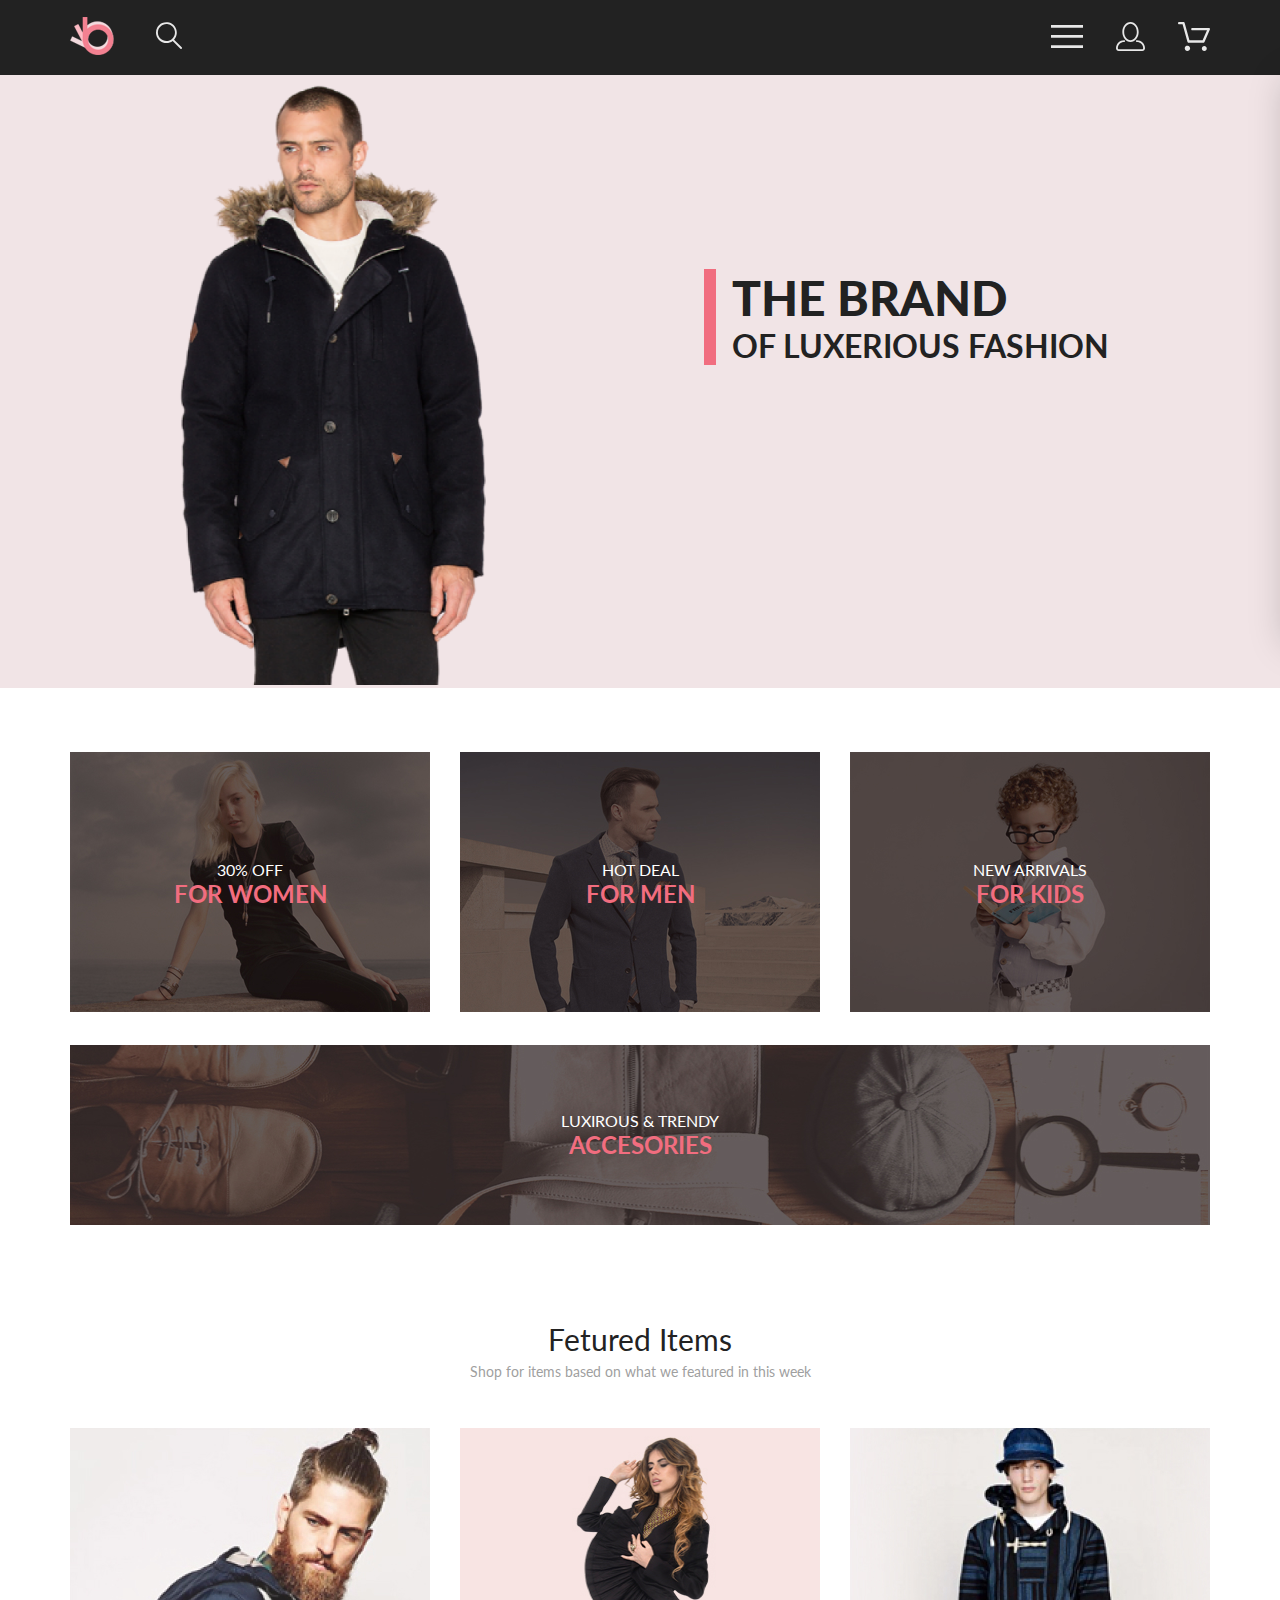
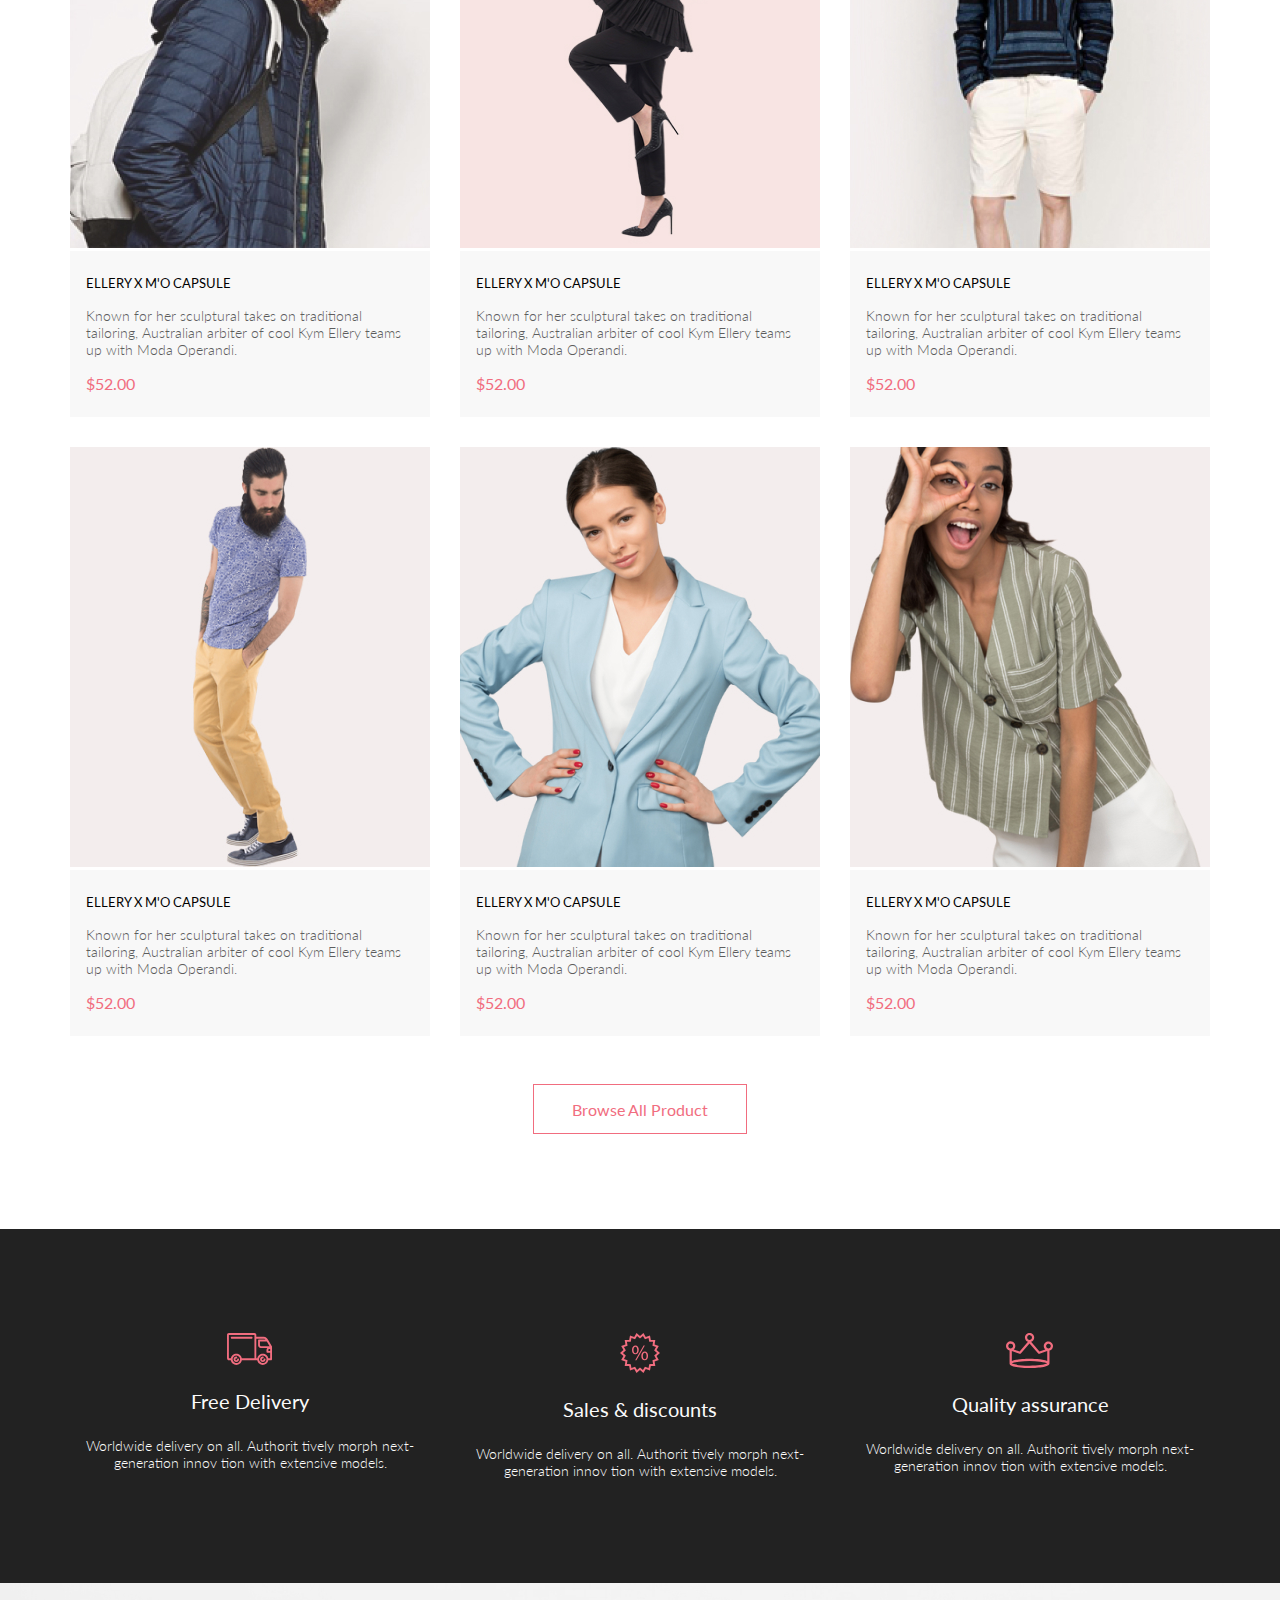
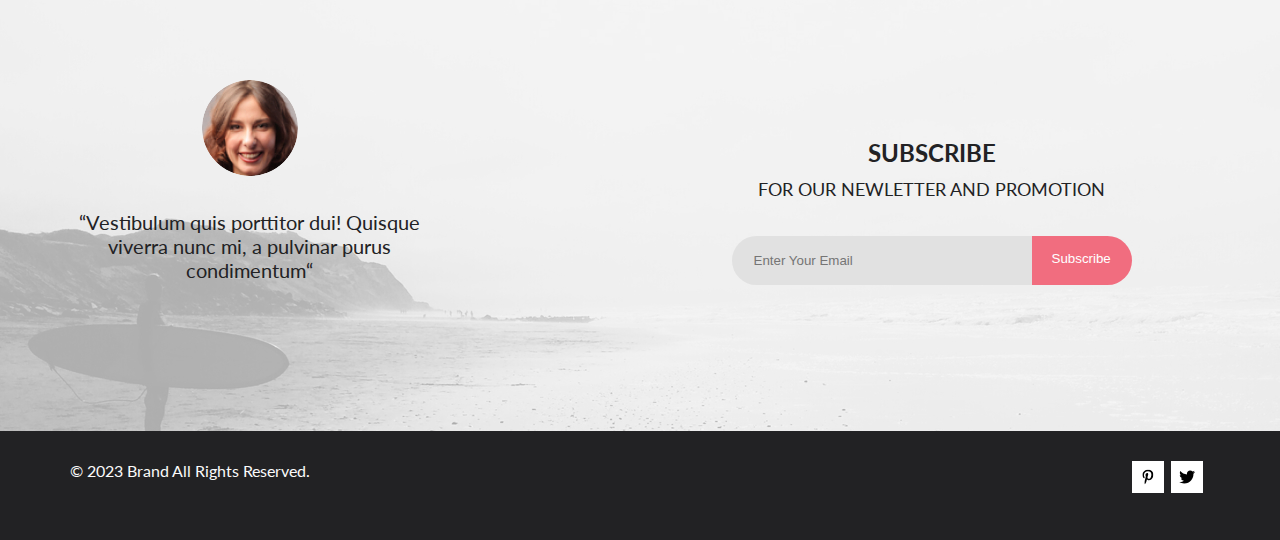
==== commit 083f28b2: "homework 6 added" ====
--- a/index.html
+++ b/index.html
@@ -97,22 +97,21 @@
             <a href="catalog.html" class="sale__item">
                 <img src="img/si2.jpg" alt="sale image">
                 <div class="sale__content">
-                    <p class="sale__text">30% OFF</p>
-                    <h3 class="sale__heading">FOR WOMEN</h3>
+                    <p class="sale__text">HOT DEAL</p>
+                    <h3 class="sale__heading">FOR MEN</h3>
                 </div>
             </a>
             <a href="catalog.html" class="sale__item">
                 <img src="img/si3.jpg" alt="sale image">
                 <div class="sale__content">
-                    <p class="sale__text">30% OFF</p>
-                    <h3 class="sale__heading">FOR WOMEN</h3>
+                    <p class="sale__text">NEW ARRIVALS</p>
+                    <h3 class="sale__heading">FOR KIDS</h3>
                 </div>
             </a>
             <a href="catalog.html" class="sale__item sale__item_big">
-                <img src="img/sibig.jpg" alt="sale image">
                 <div class="sale__content">
-                    <p class="sale__text">30% OFF</p>
-                    <h3 class="sale__heading">FOR WOMEN</h3>
+                    <p class="sale__text">LUXIROUS & TRENDY</p>
+                    <h3 class="sale__heading">ACCESORIES</h3>
                 </div>
             </a>
         </section>
--- a/style.css
+++ b/style.css
@@ -167,6 +167,9 @@
 .sale__item {
   position: relative;
 }
+.sale__item_big {
+  background-image: url(img/sibig.jpg);
+}
 .sale__content {
   position: absolute;
   width: 100%;
@@ -415,6 +418,9 @@
   box-sizing: border-box;
   position: absolute;
   z-index: 1;
+}
+.filter__mobile {
+  display: none;
 }
 .filter-box {
   position: relative;
@@ -1224,11 +1230,18 @@
   }
 }
 @media (max-width: 767px) {
+  .center {
+    padding-left: calc(50% - 178px);
+    padding-right: calc(50% - 178px);
+  }
   .header__link-site {
     display: none;
   }
   .promo {
     height: 363px;
+  }
+  .promo__info {
+    margin-top: 50%;
   }
   .promo__img {
     display: none;
@@ -1247,21 +1260,166 @@
   }
   .sale {
     display: flex;
-    flex-wrap: wrap;
+    flex-direction: column;
     justify-content: center;
+    align-items: center;
     gap: 32px;
+    padding-top: 64px;
     padding-bottom: 64px;
   }
   .sale__item {
     max-width: 343px;
   }
-  .sale__item_big img {
+  .sale__item_big {
     width: 100%;
     height: 100%;
     -o-object-fit: cover;
        object-fit: cover;
   }
-  .footer-top {
-    background: url(img/footer-bg-small.jpg);
+  .product-box__product {
+    margin-bottom: 64px;
+  }
+  .product-box__text {
+    margin-bottom: 65px;
+  }
+  .button-wrap {
+    margin-bottom: 96px;
+  }
+  .head {
+    flex-direction: column;
+    gap: 32px;
+    padding-top: 24px;
+    padding-bottom: 46px;
+    box-sizing: border-box;
+  }
+  .cart__left {
+    margin-bottom: 48px;
+  }
+  .cart__img {
+    width: 144px;
+    height: 188px;
+  }
+  .cart__title {
+    padding-top: 60px;
+    padding-bottom: 59px;
+    text-align: center;
+    margin-bottom: 39px;
+  }
+  .cart__card {
+    width: 358px;
+    height: 188px;
+  }
+  .cart__dsc {
+    width: 214px;
+    padding-top: 13px;
+    padding-left: 17px;
+    padding-bottom: 37px;
+    font-size: 14px;
+  }
+  .cart__dsc__name {
+    font-size: 16px;
+    margin-bottom: 25px;
+  }
+  .cart__dsc__top {
+    font-size: 14px;
+  }
+  .cart__dsc__top__close {
+    width: 10px;
+    height: 11px;
+  }
+  .cart__dsc__quantity {
+    width: 24px;
+    height: 15px;
+  }
+  .cart__buttons {
+    gap: 9px;
+  }
+  .cart__button {
+    font-size: 12px;
+    color: #575757;
+    padding: 9px 35px;
+  }
+  .cart__right {
+    flex-direction: column;
+  }
+  .cart__right__form {
+    margin-bottom: 48px;
+  }
+  .total {
+    margin-bottom: 96px;
+  }
+  .filter-sort {
+    gap: 0;
+  }
+  .filter__mobile {
+    display: block;
+    margin-left: 8px;
+  }
+  .filter__summary {
+    visibility: hidden;
+  }
+  .filter-box {
+    width: 0;
+  }
+  .sort {
+    gap: 24px;
+  }
+  .sort-box {
+    margin-left: 62px;
+  }
+  .sort__summary {
+    font-size: 10px;
+  }
+  .content {
+    margin-bottom: 64px;
+  }
+  .content__price {
+    margin-bottom: 32px;
+  }
+  .content__line-big {
+    width: 175px;
+    margin-bottom: 125px;
+  }
+  .registration__content {
+    flex-direction: column;
+  }
+  .registration__right {
+    margin-bottom: 100px;
+  }
+  .form__input {
+    width: 318px;
+  }
+  .form__button {
+    margin-bottom: 40px;
+  }
+  .loyalty__heading {
+    font-size: 16px;
+  }
+  .rewiew p {
+    font-size: 18px;
+  }
+  .subscribe {
+    justify-content: center;
+    padding-top: 59px;
+  }
+  .subscribe-bottom {
+    font-size: 14px;
+    line-height: 100%;
+  }
+  .subscribe-form {
+    padding-left: 16px;
+    max-width: 341px;
+    height: 47px;
+  }
+  .footer-bottom {
+    flex-direction: column-reverse;
+    align-items: center;
+  }
+  .footer-bottom-wrapper {
+    padding-top: 43px;
+    padding-bottom: 9px;
+  }
+  .footer-social-list {
+    margin-bottom: 40px;
   }
 }/*# sourceMappingURL=style.css.map */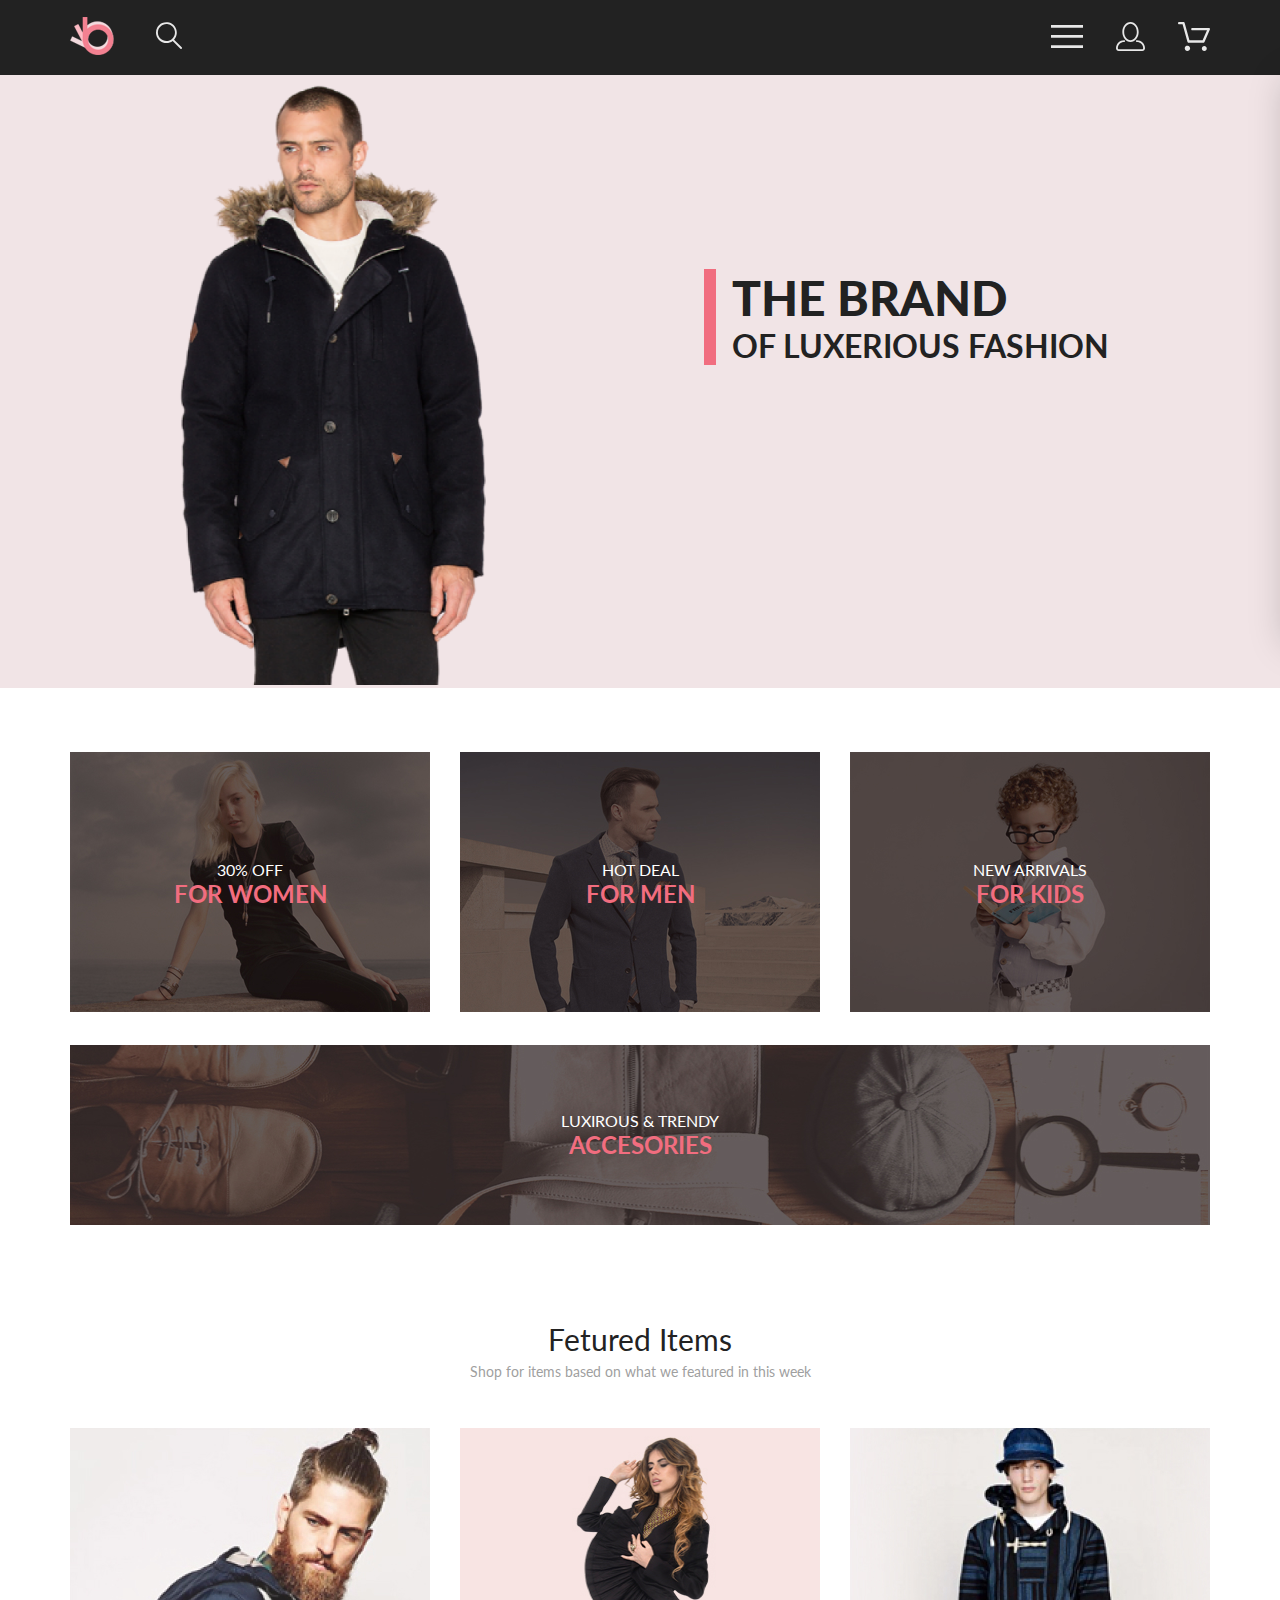
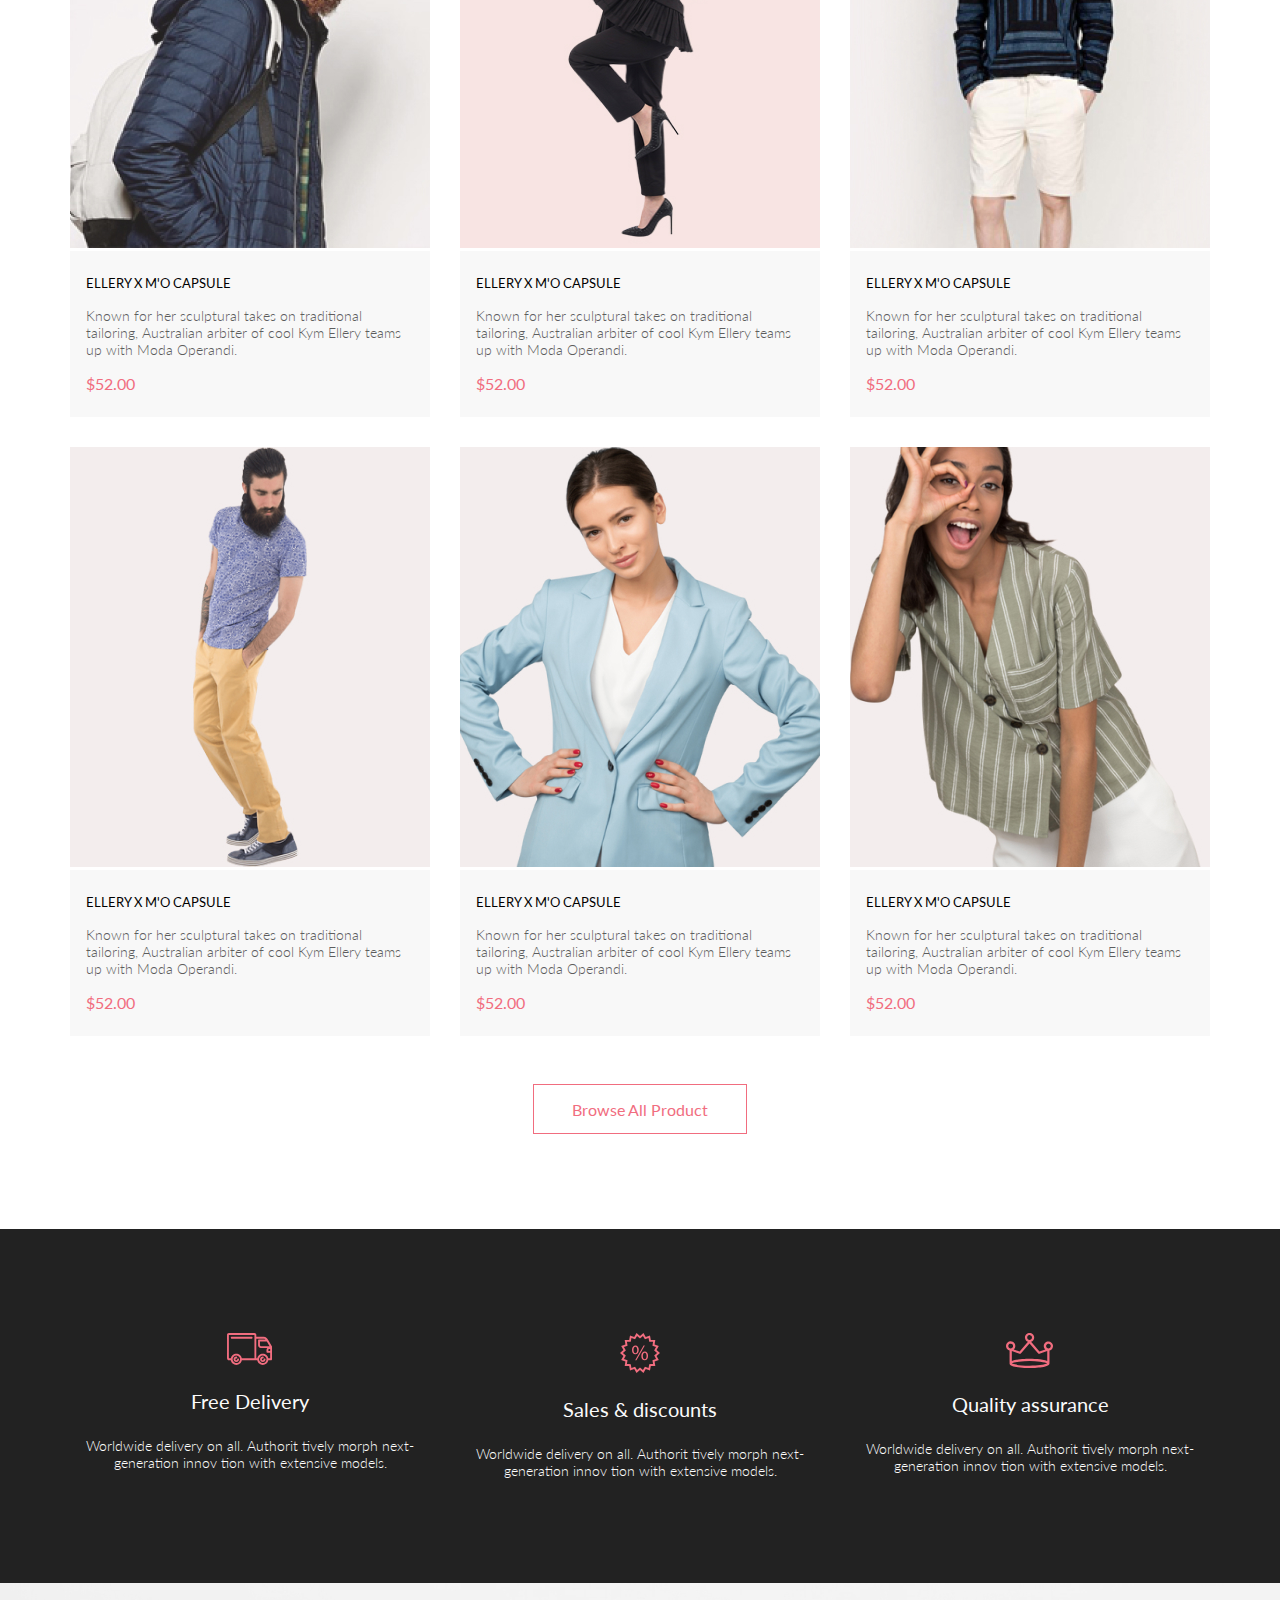
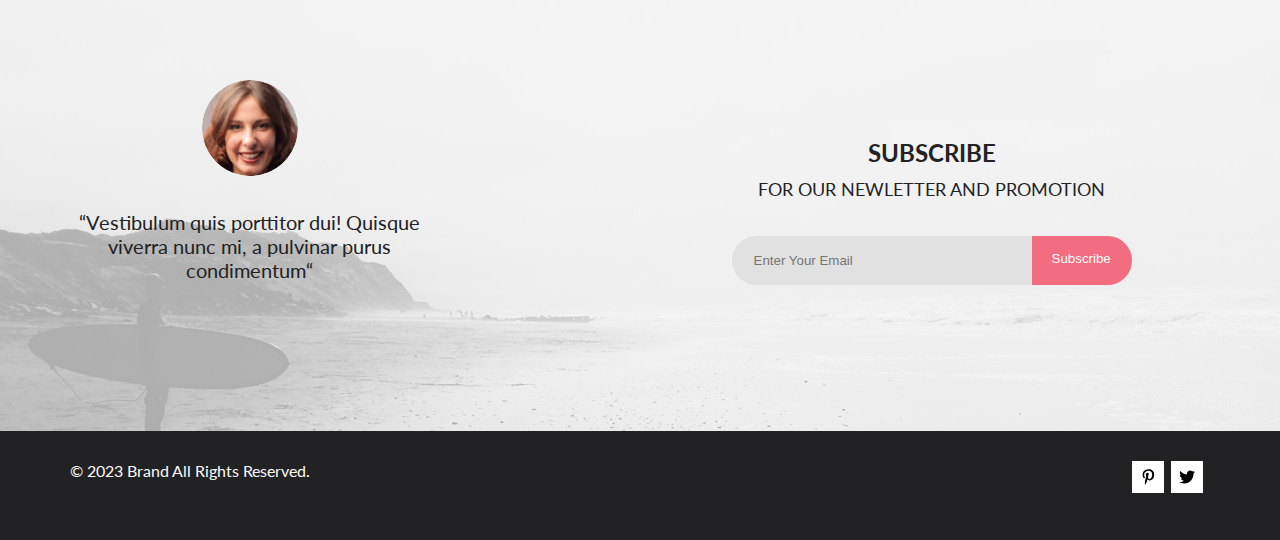
==== commit 59962561: "homework 6 added" ====
--- a/index.html
+++ b/index.html
@@ -305,8 +305,8 @@
                     <ul class="footer-social-list">
                         <li class="footer-social-item">
                             <a class="media-link footer-social-yt" href="#" target="_blank">
-                                <div class="icon-box"><svg width="12" height="16" class="icon" width="13" height="16"
-                                        viewBox="0 0 13 16" fill="none" xmlns="http://www.w3.org/2000/svg">
+                                <div class="icon-box"><svg class="icon" width="13" height="16" viewBox="0 0 13 16"
+                                        fill="none" xmlns="http://www.w3.org/2000/svg">
                                         <g clip-path="url(#clip0_128_242)">
                                             <path
                                                 d="M6.74032 0.203125C3.55564 0.203125 0.408203 2.34063 0.408203 5.8C0.408203 8 1.63738 9.25 2.38233 9.25C2.68963 9.25 2.86655 8.3875 2.86655 8.14375C2.86655 7.85313 2.13091 7.23438 2.13091 6.025C2.13091 3.5125 4.03055 1.73125 6.4889 1.73125C8.60271 1.73125 10.1671 2.94062 10.1671 5.1625C10.1671 6.82187 9.50597 9.93437 7.36422 9.93437C6.59133 9.93437 5.93018 9.37187 5.93018 8.56563C5.93018 7.38438 6.74963 6.24062 6.74963 5.02187C6.74963 2.95312 3.835 3.32812 3.835 5.82812C3.835 6.35313 3.90018 6.93437 4.13298 7.4125C3.70463 9.26875 2.82931 12.0344 2.82931 13.9469C2.82931 14.5375 2.91311 15.1188 2.96899 15.7094C3.07452 15.8281 3.02175 15.8156 3.18316 15.7563C4.74757 13.6 4.69169 13.1781 5.3994 10.3562C5.78119 11.0875 6.76826 11.4812 7.55046 11.4812C10.8469 11.4812 12.3275 8.24688 12.3275 5.33125C12.3275 2.22813 9.66427 0.203125 6.74032 0.203125Z"
